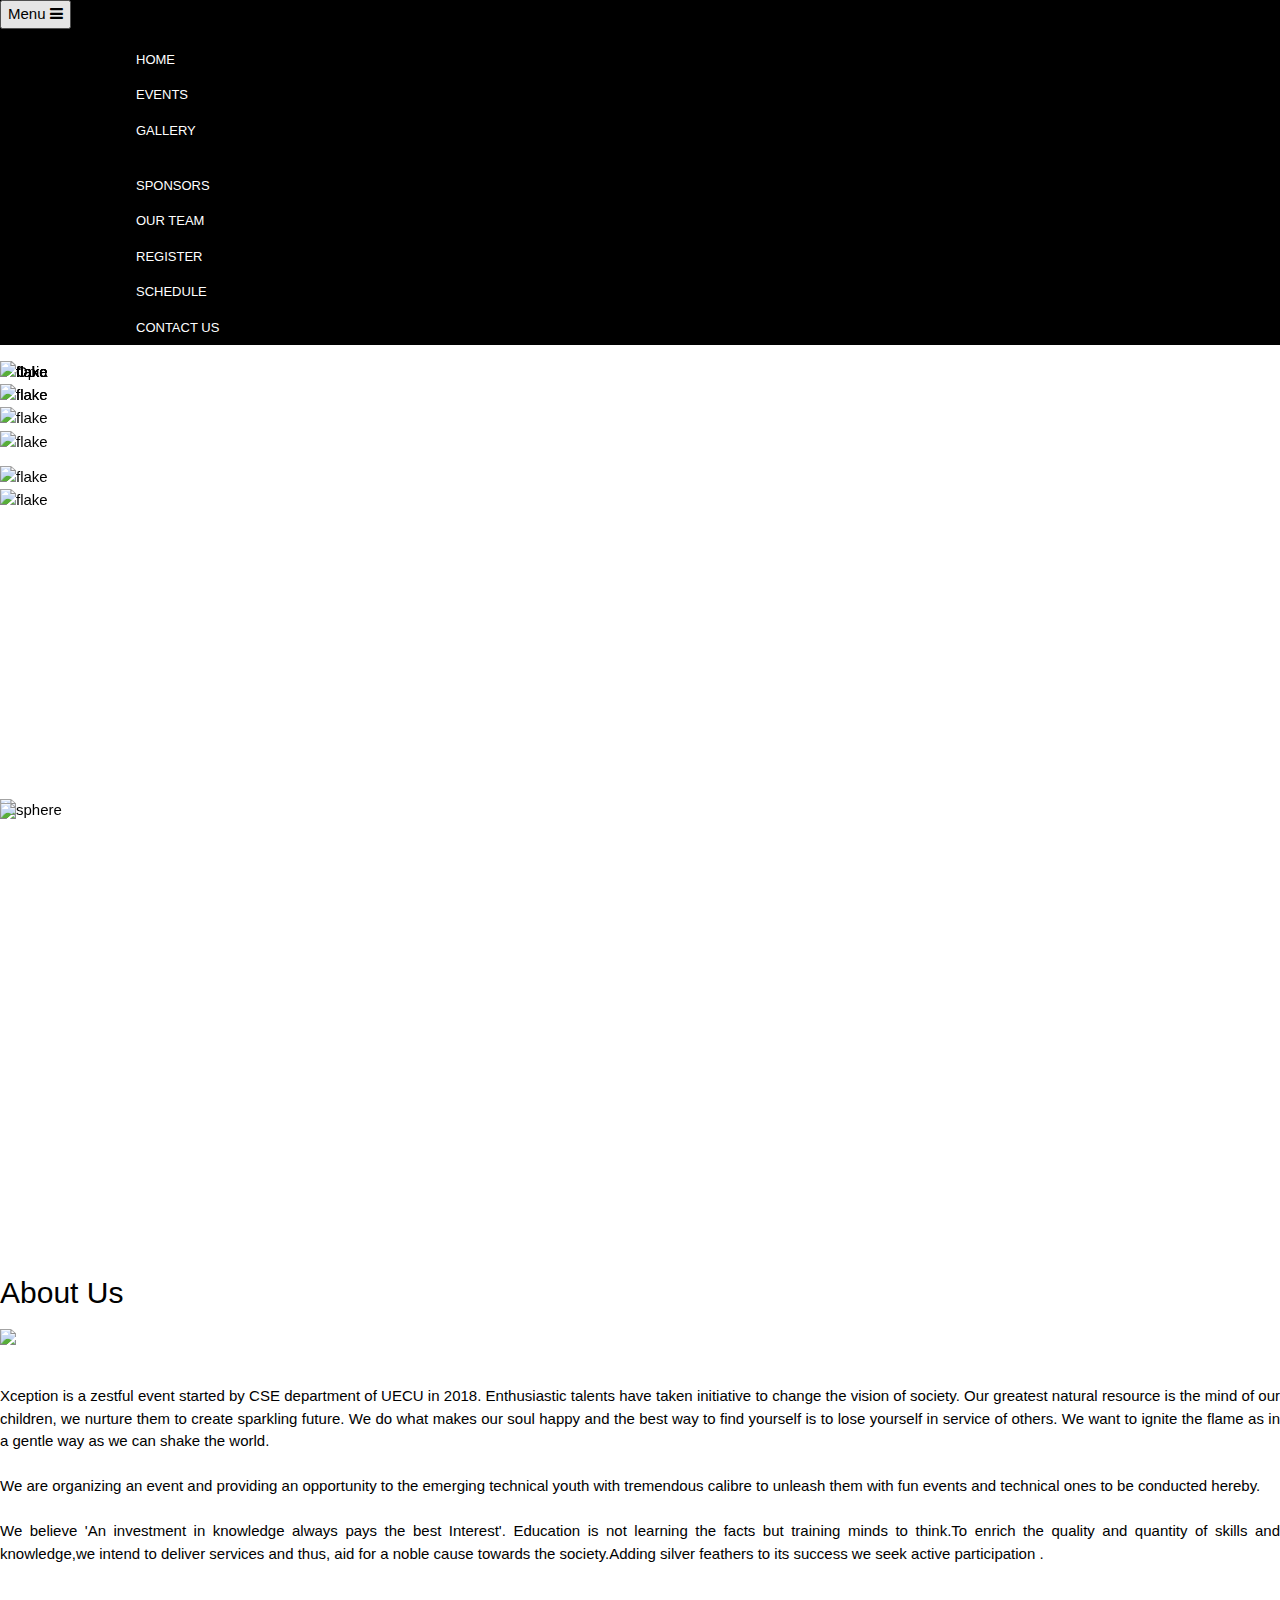
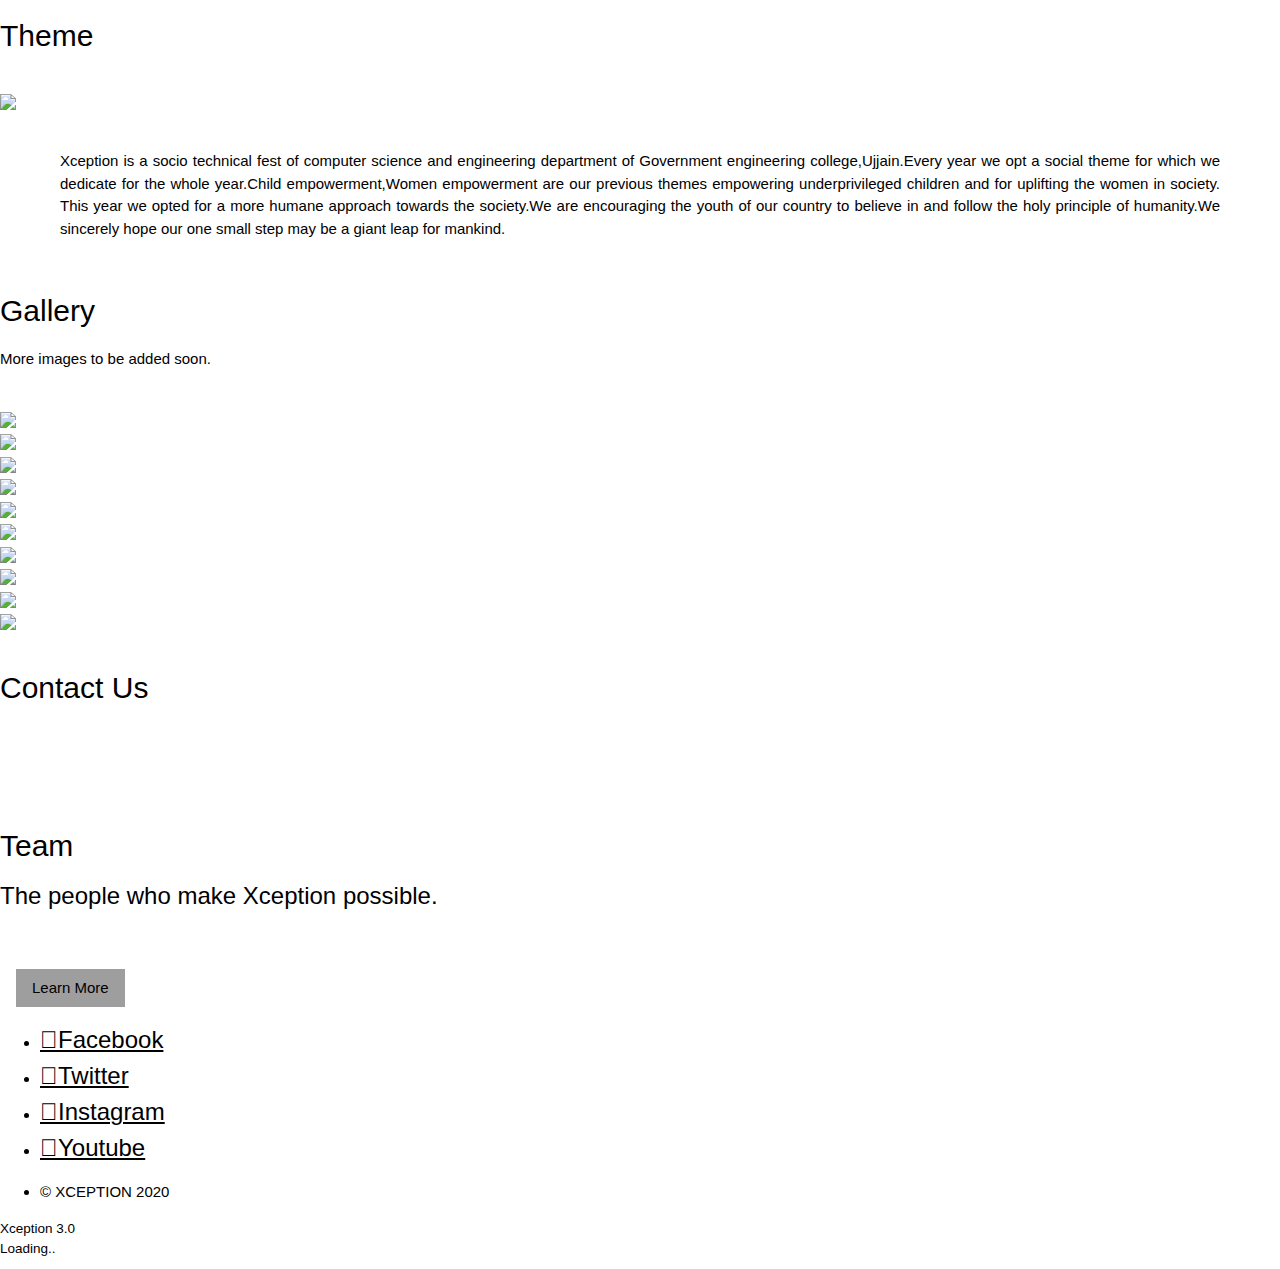
==== index.html @ e41eef3c "Add files via upload" ====
<!DOCTYPE html>

<head>
	<meta charset="utf-8">
	<meta name="author" content="XCEPTION" />
    <meta name="description" content="Xception:,the national level inter-collegiate fest for those who want ot express the talents of different."/>
    <meta name="keywords" content="xception,xcepion:,exception,"/>
    <meta name="application-name" content="Xception" />
	<title>XCEPTION</title>

	<!-- Behavioral Meta Data -->
	<meta name="viewport" content="width=device-width, initial-scale=1, maximum-scale=1, user-scalable=no">

	<!-- Core Meta Data -->
	<meta name="author" content="Technical Symposium">
	<meta name="description" content="Technical Symposium &amp; XCEPTION 3.0">
	<meta name="keywords" content="technical symposium,symposium,technical fest,html5,css3,jquery">

	<!-- Favicon -->
	<link rel="shortcut icon" href="favicon.png" type="image/png">


	<!-- Fonts -->
	<link href='assets/4.css' rel='stylesheet' type='text/css'>
	<link href='assets/5.css' rel='stylesheet' type='text/css'>
<link rel="stylesheet" href="css/bootstrap.min.css">
	<!-- Styles -->
	<link rel="stylesheet" type="text/css" href="css/loader.css"/>
	<link rel="stylesheet" type="text/css" href="css/framework.css"/>
	<link rel="stylesheet" type="text/css" href="css/style.css"/>
    <link rel="stylesheet" href="https://cdnjs.cloudflare.com/ajax/libs/font-awesome/4.7.0/css/font-awesome.min.css">
	<!-- Colors -->
	<link rel="stylesheet" type="text/css" href="css/colors/cyan.css" title="cyan" media="screen">
	<link rel="stylesheet" href="css/main.css" />
		<!-- <link rel="stylesheet" href="assets/css/lightbox.css" /> -->
		
		
	<!-- bootstrap -->
	<!-- jquery -->
<script src="assets/jquery.js"></script>

<!-- wow script -->
<script src="assets/wow/wow.min.js"></script>


<!-- boostrap 
<script src="assets/bootstrap/js/bootstrap.js" type="text/javascript" ></script>
-->
<!-- jquery mobile -->
<script src="assets/mobile/touchSwipe.min.js"></script>
<script src="assets/respond/respond.js"></script>

<!-- gallery -->
<script src="assets/gallery/jquery.blueimp-gallery.min.js"></script>

<!-- custom script -->
<script src="assets/script.js"></script>


<link rel="stylesheet" href="https://www.w3schools.com/w3css/4/w3.css">
<script src="https://ajax.googleapis.com/ajax/libs/jquery/3.2.1/jquery.min.js"></script>
  		<script src="https://maxcdn.bootstrapcdn.com/bootstrap/3.3.7/js/bootstrap.min.js"></script>



	<!-- Javascript -->
	<script src="js/modernizr.js"></script>
	<script src="js/jquery.js"></script>
	<script src="utility.js"></script>
	<script>
		/*function setup()
		{
			var xmlHttpRequest=new XMLHttpRequest();
			xmlHttpRequest.onreadystatechange=function(){
			if(xmlHttpRequest.readyState==4)
			{
			if(xmlHttpRequest.status==200)
				{
					var response=xmlHttpRequest.responseText;
					response=JSON.parse(response);
					if(response.success)
					{
						result=response.result;
						document.getElementById("editVersion").innerHTML=result.version;
						document.getElementById("editDate").innerHTML=result.date;
						document.getElementById("editAbout").innerHTML=result.about;
						document.getElementById("editTheme").innerHTML=result.theme;
					}
				}
			return;
			}
			if(xmlHttpRequest.status==404)
			{

			}
			};
			xmlHttpRequest.open('GET','getMainPage',true);
			xmlHttpRequest.send();



		}
		window.addEventListener('load',setup);
	*/</script>
	<script>
/*		function setup()
		{

			var xmlHttpRequest=new XMLHttpRequest();
			xmlHttpRequest.onreadystatechange=function(){
			if(xmlHttpRequest.readyState==4)
			{
			if(xmlHttpRequest.status==200)
				{
					var response=xmlHttpRequest.responseText;
					response=JSON.parse(response);
					if(response.success)
					{
						result=response.result;
						var gallery_images=document.getElementById("gallery_images");
						for(var index=0;index<result.length;index++)
						{
							var source=result[index];
							var imageDiv=document.createElement("div");
							imageDiv.classList.add("item");
							if(index==0) imageDiv.classList.add("active");
							var img=document.createElement("img");
							img.setAttribute("src",source);
							img.setAttribute("alt","Img");
							img.setAttribute('id',(index+1).toString());
							img.style.width='100%';
							img.style.height='100%'
							imageDiv.appendChild(img);
							gallery_images.appendChild(imageDiv);
						}
					}
				}
			return;
			}
			if(xmlHttpRequest.status==404)
			{

			}
			};
			xmlHttpRequest.open('GET','getGalleryImages',true);
			xmlHttpRequest.send();


		}
		window.addEventListener('load',setup);
	*/</script>
	<script>
		/*function setup()
		{

			var xmlHttpRequest=new XMLHttpRequest();
			xmlHttpRequest.onreadystatechange=function(){
			if(xmlHttpRequest.readyState==4)
			{
			if(xmlHttpRequest.status==200)
				{
					var response=xmlHttpRequest.responseText;
					response=JSON.parse(response);
					if(response.success)
					{
						result=response.result;
						for(var index=0;index<result.length;index++)
						{
							var socialMedia=result[index];
							if(socialMedia['name'].toUpperCase()=='FACEBOOK')
							{
		//						document.getElementById('editFb').style.display='block';
								document.getElementById('editFb').setAttribute('href',socialMedia['link']);
							}
							if(socialMedia['name'].toUpperCase()=='YOUTUBE')
							{
		//						document.getElementById('editYoutube').style.display='block';
								document.getElementById('editYoutube').setAttribute('href',socialMedia['link']);
							}
							if(socialMedia['name'].toUpperCase()=='INSTAGRAM')
							{
		//						document.getElementById('editInsta').style.display='block';
								document.getElementById('editInsta').setAttribute('href',socialMedia['link']);
							}
							if(socialMedia['name'].toUpperCase()=='TWITTER')
							{
		//						document.getElementById('editTwit').style.display='block';
								document.getElementById('editTwit').setAttribute('href',socialMedia['link']);
							}
						}
					}
				}
			return;
			}
			if(xmlHttpRequest.status==404)
			{

			}
			};
			xmlHttpRequest.open('GET','getSocialMedia',true);
			xmlHttpRequest.send();


		}
		window.addEventListener('load',setup);*/
	</script>
</head>
<body>


   <nav class="navbar navbar-custom navbar-fixed-top" id="NavBar" style="background-color:#000;" role="navigation">
			<div class="container nav-container">
	            <div class="navbar-header">
	                <button type="button" class="navbar-toggle menu-button" data-toggle="collapse" data-target=".navbar-main-collapse" style="height:50%">
	                    Menu <i class="fa fa-bars"></i>
	                </button>
	               
	              
	            </div>

	            <!-- Collect the nav links, forms, and other content for toggling -->
	            <div class="collapse navbar-collapse  navbar-main-collapse" id="top" style="padding-left:80px;  font-size:13px;">
	                <ul class="nav navbar-nav" id="nav-list">
	                    <!-- Hidden li included to remove active class from about link when scrolled up past about section -->
											<li>
	                        <a href="#page-top" class="w3-button w3-black nav-button">HOME</a>
	                    </li>
	                    <li>
	                        <a class="w3-button w3-black nav-button" href="events.html">EVENTS</a>
	                    </li>
	               
	                    <li>
	                        <a class="w3-button w3-black nav-button" href="#gallery">GALLERY</a>
	                    </li>
	                    <!-- <li>
	                        <a class="w3-button w3-black nav-button" href="#contact">Contact Us</a>
	                    </li> -->
	                    <li>
	                    	<li>
	                        <a class="w3-button w3-black nav-button" href="sponsors.html" id="sponsors">SPONSORS</a>
	                    </li>
											<li>
													<a class="w3-button w3-black nav-button" href="ourteam.html" id="webinar">OUR TEAM</a>
											</li>
											<li>
													<a class="w3-button w3-black nav-button" href="register.html" id="blog">REGISTER</a>
											</li>
											
											<li>
													<a class="w3-button w3-black nav-button" href="schedule.docx" id="schdule">SCHEDULE</a>
											</li>
											<li>
													<a class="w3-button w3-black nav-button" href="contactus.html" id="contact_us">CONTACT US</a>
											</li>
											
											
	                </ul>
	            </div>
	            <!-- /.navbar-collapse -->
	        </div>
		</nav>




	<section id="hero">
		<ul id="scene" class="scene"
			data-friction-x="0.1"
			data-friction-y="0.1"
			data-scalar-x="25"
			data-scalar-y="15"
			>
			<li class="layer" data-depth="0.00"></li>

			<!-- BG -->
			<li class="layer" data-depth="0.10" ><div class="background" data-0="transform: translate3d(0px, 0px, 0px);" data-top-bottom="transform: translate3d(0px, 300%, 0px);"></div></li>
			
			<li class="layer" data-depth="0.25"><div class="sphere" data-0="opacity: 1;" data-top-bottom="opacity: 0;"><img src="images/sphere.png" alt="sphere"></div></li>
			
			<!-- Hero -->
			<li class="layer" data-depth="0.20"><div class="title" data-0="opacity: 1;" data-top-bottom="opacity: 0;"><img class="has-retina" src="images/col2.png" alt="Opia">
             <p style="color: white;" id="editVersion"> 3.0
				</p><!-- Edit here  use id editVersion -->
			</div></li>
			
			<li class="layer" data-depth="0.30">
				<div class="hero-content" data-0="opacity: 1;" data-top-bottom="opacity: 0;">
					<img src="images/logoY.png">
					
				</div>
			</li>

			<!-- Flakes -->
			<li class="layer" data-depth="0.40" >
				<div id="date-date" class="depth-1 flake1" data-0="opacity: 1;" data-top-bottom="opacity: 0;"><p style="color: white;float: left;">Socio-Tech FEST
				</p>
<p id="editDate" style="color: white; ">22FEB-24FEB
				</p><!-- edit here use id editdate -->
			</div>
				<div class="depth-1 flake2" data-0="opacity: 1;" data-top-bottom="opacity: 0;"><img src="images/flakes/depth1/flakes2.png" alt="flake"></div>
				<div class="depth-1 flake3" data-0="opacity: 1;" data-top-bottom="opacity: 0;"><img src="images/flakes/depth1/flakes3.png" alt="flake"></div>
				
			</li>
			<li class="layer" data-depth="0.50">
				<div class="depth-2 flake1" data-0="opacity: 1;" data-top-bottom="opacity: 0;"><img src="images/flakes/depth2/flakes1.png" alt="flake"></div>
				<div class="depth-2 flake2" data-0="opacity: 1;" data-top-bottom="opacity: 0;"><img src="images/flakes/depth2/flakes2.png" alt="flake"></div>
			</li>
			<li class="layer" data-depth="0.60">
				<div class="depth-3 flake1" data-0="opacity: 1;" data-top-bottom="opacity: 0;"><img src="images/flakes/depth3/flake5.png" alt="flake"></div>
				<div class="depth-3 flake2" data-0="opacity: 1;" data-top-bottom="opacity: 0;"><img src="images/flakes/depth3/flakes2.png" alt="flake"></div>
				<div class="depth-3 flake3" data-0="opacity: 1;" data-top-bottom="opacity: 0;"><img src="images/flakes/depth3/flakes3.png" alt="flake"></div>
				<div class="depth-3 flake4" data-0="opacity: 1;" data-top-bottom="opacity: 0;"><img src="images/flakes/depth3/flakes4.png" alt="flake"></div>
			</li>
			<li class="layer" data-depth="0.80"><div class="depth-4" data-0="opacity: 1;" data-top-bottom="opacity: 0;"><img src="images/flakes/depth4/flakes.png" alt="flake"></div></li>
			<li class="layer" data-depth="1.00"><div class="depth-5" data-0="opacity: 1;" data-top-bottom="opacity: 0;"><img src="images/flakes/depth5/uec2.png" alt="flake"></div></li>
		</ul>
		
		<a id="action" href="#intro"></a>
		
	</section>
	
<section id="about" class="wrapper style1 special">
						<div class="inner">
							<header class="major">
							<div>
								<h2>About Us</h2>
							</div>
								<img src="images/about.png"
								id = "mv_image"> <br> <br>
								<p style = "text-align:justify" id="editAbout">Xception is a zestful event started by CSE department of UECU in 2018.
Enthusiastic talents have taken initiative to change the vision of society. Our greatest natural resource is the mind of our children, we nurture them to create sparkling future. We do what makes our soul happy and the best way to find yourself is to lose yourself in service of others. We want to ignite the flame as in a gentle way as we can shake the world.<br><br>We are organizing an event and providing an opportunity to the emerging technical youth with tremendous calibre to unleash them with fun events and technical ones to be conducted hereby.<br><br>We believe 'An investment in knowledge always pays the best Interest'. Education is not learning the facts but training minds to think.To enrich the quality and quantity of skills and knowledge,we intend to deliver services and thus, aid for a noble cause towards the society.Adding silver feathers to its success we seek active participation .</p>
								<br/><!-- Edit this use id editAbout-->
						</div>
					</section>

				
				<!-- four -->
					<section id="collaborations" class="wrapper style1 special">
						<div class="inner">
							<h2>Theme</h2> </br>
							</div>
								<img src="images/humanity1.jpg"
								id = "mv_image"> <br> <br>
								<p id="editTheme" style = "text-align:justify;margin-left: 60px;margin-right: 60px;">Xception is a socio technical fest of computer science and engineering department of Government engineering college,Ujjain.Every year we opt a social theme for which we dedicate for the whole year.Child empowerment,Women empowerment are our previous themes empowering underprivileged children and for uplifting the women in society. This year we opted for a more humane approach towards the society.We are encouraging the youth of our country to believe in and follow the holy principle of humanity.We sincerely hope our one small step may be a giant leap for mankind. </p>
								<br/> <!-- Edit this use id editTheme -->
						</div>
						</div>
					</section>

					<!-- Five -->
					<section id="gallery" class="wrapper style1 special">
						<div class="inner">
							<header class="major">
								<h2>Gallery</h2>
								<p>More images to be added soon.</p>
								<br/>
								<div id="myCarousel" class="carousel slide" data-ride="carousel">
									
									<div class="carousel-inner" id="gallery_images">
										<div class="item active">
											<img src='assets2/images/gallery/gallery1.JPG'/>
										</div>	
										<div class="item">
											<img src='assets2/images/gallery/gallery2.JPG'/>
										</div>	
										<div class="item">
											<img src='assets2/images/gallery/gallery3.JPG'/>
										</div>	
										<div class="item">
											<img src='assets2/images/gallery/gallery4.JPG'/>
										</div>	
										<div class="item">
											<img src='assets2/images/gallery/gallery5.JPG'/>
										</div>	
										<div class="item">
											<img src='assets2/images/gallery/gallery6.JPG'/>
										</div>	
										<div class="item">
											<img src='assets2/images/gallery/gallery7.JPG'/>
										</div>	
										<div class="item">
											<img src='assets2/images/gallery/gallery8.JPG'/>
										</div>	
										<div class="item">
											<img src='assets2/images/gallery/gallery9.JPG'/>
										</div>	
										<div class="item">
											<img src='assets2/images/gallery/gallery10.JPG'/>
										</div>	
									</div>
									<a class="left carousel-control" href="#myCarousel" data-slide="prev">
										<span class="glyphicon glyphicon-chevron-left" style="color:red"></span>
										<span class="sr-only">Previous</span>
									</a>
									<a class="right carousel-control" href="#myCarousel" data-slide="next">
										<span class="glyphicon glyphicon-chevron-right" style="color:red"></span>
										<span class="sr-only">Next</span>
									</a>
								</div>
							</header>
						</div>
					</section>

					<section id="contact" class="wrapper alt style2">
						<section class="spotlight">
							<div class="image"><img src="images/contact-bg.jpg" alt="" /></div><div class="content">
								<h2>Contact Us</h2>
								<p style="color:white;"><b >Email</b>: Xception@uecu.ac.in</p>
								<p style="color:white;"><b >Address</b>:
								UJJAIN ENGINERING COLLEGE<br/>
								Ujjain - Indore Rd, Vasant Vihar, Ujjain, Madhya Pradesh 456010<br/>
								</p>

							</div>
						</section>
					</section>

					<section id="team" class="wrapper style3 special" >
						<div class="inner">
							<header class="major">
								<h2>Team</h2>

							</header>

							 <h3> The people who make Xception possible.</h3>
							</br></br>
							  <div class="w3-container"><a href="ourteam.html" class="w3-button w3-grey">Learn More</a></div>
							</ul>
						</div>
					</section>


				<!-- Footer -->
					<footer id="footer"> <!-- Edit this use id edit fb,insta,twit -->
						<ul class="icons">
							<li><a id="editFb" href="https://www.facebook.com/xception.co.in/" class="icon fa-facebook" style="font-size:24px"><span class="label" >Facebook</span></a></li>

							<li><a id="editTwit" href="#" class="icon fa-twitter" style="font-size:24px"><span class="label">Twitter</span></a></li>

							<li><a id="editInsta" href="https://www.instagram.com/xception_uec/" class="icon fa-instagram" style="font-size:24px"><span class="label">Instagram</span></a></li>
							<li><a id="editYoutube" href="https://www.instagram.com/xception_uec/" class="icon fa-youtube" style="font-size:24px"><span class="label">Youtube</span></a></li>
						</ul>
						<ul class="copyright">
							<li>&copy; XCEPTION 2020</li>
						</ul>
					</footer>

			</div>
		<!-- Scripts -->
			<script src="assets/js/jquery.min.js"></script>
			<script src="assets/js/jquery.scrollex.min.js"></script>
			<script src="assets/js/jquery.scrolly.min.js"></script>
			<script src="assets/js/skel.min.js"></script>
			<script src="assets/js/util.js"></script>
			<!--[if lte IE 8]><script src="assets/js/ie/respond.min.js"></script><![endif]-->
			<script src="assets/js/main.js"></script>
			<script src="assets/js/lightbox.js"></script>
			<!--<script>
				$("#NavBar").load("NavBar.html");
			</script>-->
			<script>
			// Set the date we're counting down to
			var countDownDate = new Date("Sept 15, 2017 10:00:00").getTime();

			// Update the count down every 1 second
			var x = setInterval(function() {

			  // Get todays date and time
			  var now = new Date().getTime();

			  // Find the distance between now an the count down date
			  var distance = countDownDate - now;

			  // Time calculations for days, hours, minutes and seconds
			  var days = Math.floor(distance / (1000 * 60 * 60 * 24));
			  var hours = Math.floor((distance % (1000 * 60 * 60 * 24)) / (1000 * 60 * 60));
			  var minutes = Math.floor((distance % (1000 * 60 * 60)) / (1000 * 60));
			  var seconds = Math.floor((distance % (1000 * 60)) / 1000);

			  // Display the result in the element with id="countdown"
			 // document.getElementById("countdown").innerHTML = days + " d "+ ":" + hours + " h " + ":"
			  //+ minutes + " m " + ":" + seconds + " s ";

			  // If the count down is finished, write some text
			  if (distance < 0) {
			    clearInterval(x);
			    document.getElementById("countdown").innerHTML = "EXPIRED";
			  }
			}, 1000);
			</script>
<script>
//$.noConflict();
$(document).ready(function(){
	// Add smooth scrolling to all links in navbar + footer link
	$(".navbar a, footer a[href='#page-top']").on('click', function(event) {

    // Prevent default anchor click behavior
    //event.preventDefault();

    // Store hash
    var hash = this.hash;

    // Using jQuery's animate() method to add smooth page scroll
    // The optional number (900) specifies the number of milliseconds it takes to scroll to the specified area
    $('html, body').animate({
      scrollTop: $(hash).offset().top
    }, 900, function(){

      // Add hash (#) to URL when done scrolling (default click behavior)
      window.location.hash = hash;
    });
  });

  $(window).scroll(function() {
    $(".slideanim").each(function(){
      var pos = $(this).offset().top;

      var winTop = $(window).scrollTop();
        if (pos < winTop + 600) {
          $(this).addClass("slide");
        }
    });
  });
	for(var i=0;i<12;i++){
		var id="#"+i;
		var imagelink="images/PS/IMG_"+(i-1)+".JPG";
		$(id).attr("src", imagelink);
	}
  $(".navbar a").on("click",function(event){
	$(".collapse").slideToggle('fast');
  });
  $(".navbar-toggle").on("click",function(event){
	$(".collapse").slideToggle('fast');
  });
});

$("section").on("click",function(event){
  if($(".navbar-nav").is(":visible"))
    $(".collapse").slideToggle('fast');
  });
</script>


    <!-- Bootstrap Core JavaScript -->
    <script src="assets/js/bootstrap.min.js"></script>

    <!-- Plugin JavaScript -->
    <script src="https://cdnjs.cloudflare.com/ajax/libs/jquery-easing/1.3/jquery.easing.min.js"></script>
	
	   
	  	<!-- bootstrap -->
	<!-- jquery -->
<script src="assets/jquery.js"></script>

<!-- wow script -->
<script src="assets/wow/wow.min.js"></script>


<!-- boostrap -->
<script src="assets/bootstrap/js/bootstrap.js" type="text/javascript" ></script>

<!-- jquery mobile -->
<script src="assets/mobile/touchSwipe.min.js"></script>
<script src="assets/respond/respond.js"></script>

<!-- gallery -->
<script src="assets/gallery/jquery.blueimp-gallery.min.js"></script>

<!-- custom script -->
<script src="assets/script.js"></script>

<link rel="stylesheet" href="assets/bootstrap/css/scroll.css" />
	  
      
   <!-- Indicators -->
   
  	<!-- Indicators -->
  </div>



    </div>
  </div>
	


	

	<!-- Begin Pageloader -->
	<div id="pageloader">
		<!-- Content -->
		<div class="pageloader-content">
			<h4 style="font-size:90%">Xception 3.0<br>Loading..</h4>

			
			
		</div><!-- END Content -->
	</div><!-- END Pageloader -->

	<!-- Javascript -->
	<script src="js/loader.js"></script>
	<script src="js/parallax.js"></script>
	<script src="js/plugins.js"></script>
	<script src="js/main.js"></script>

</body>
</html>
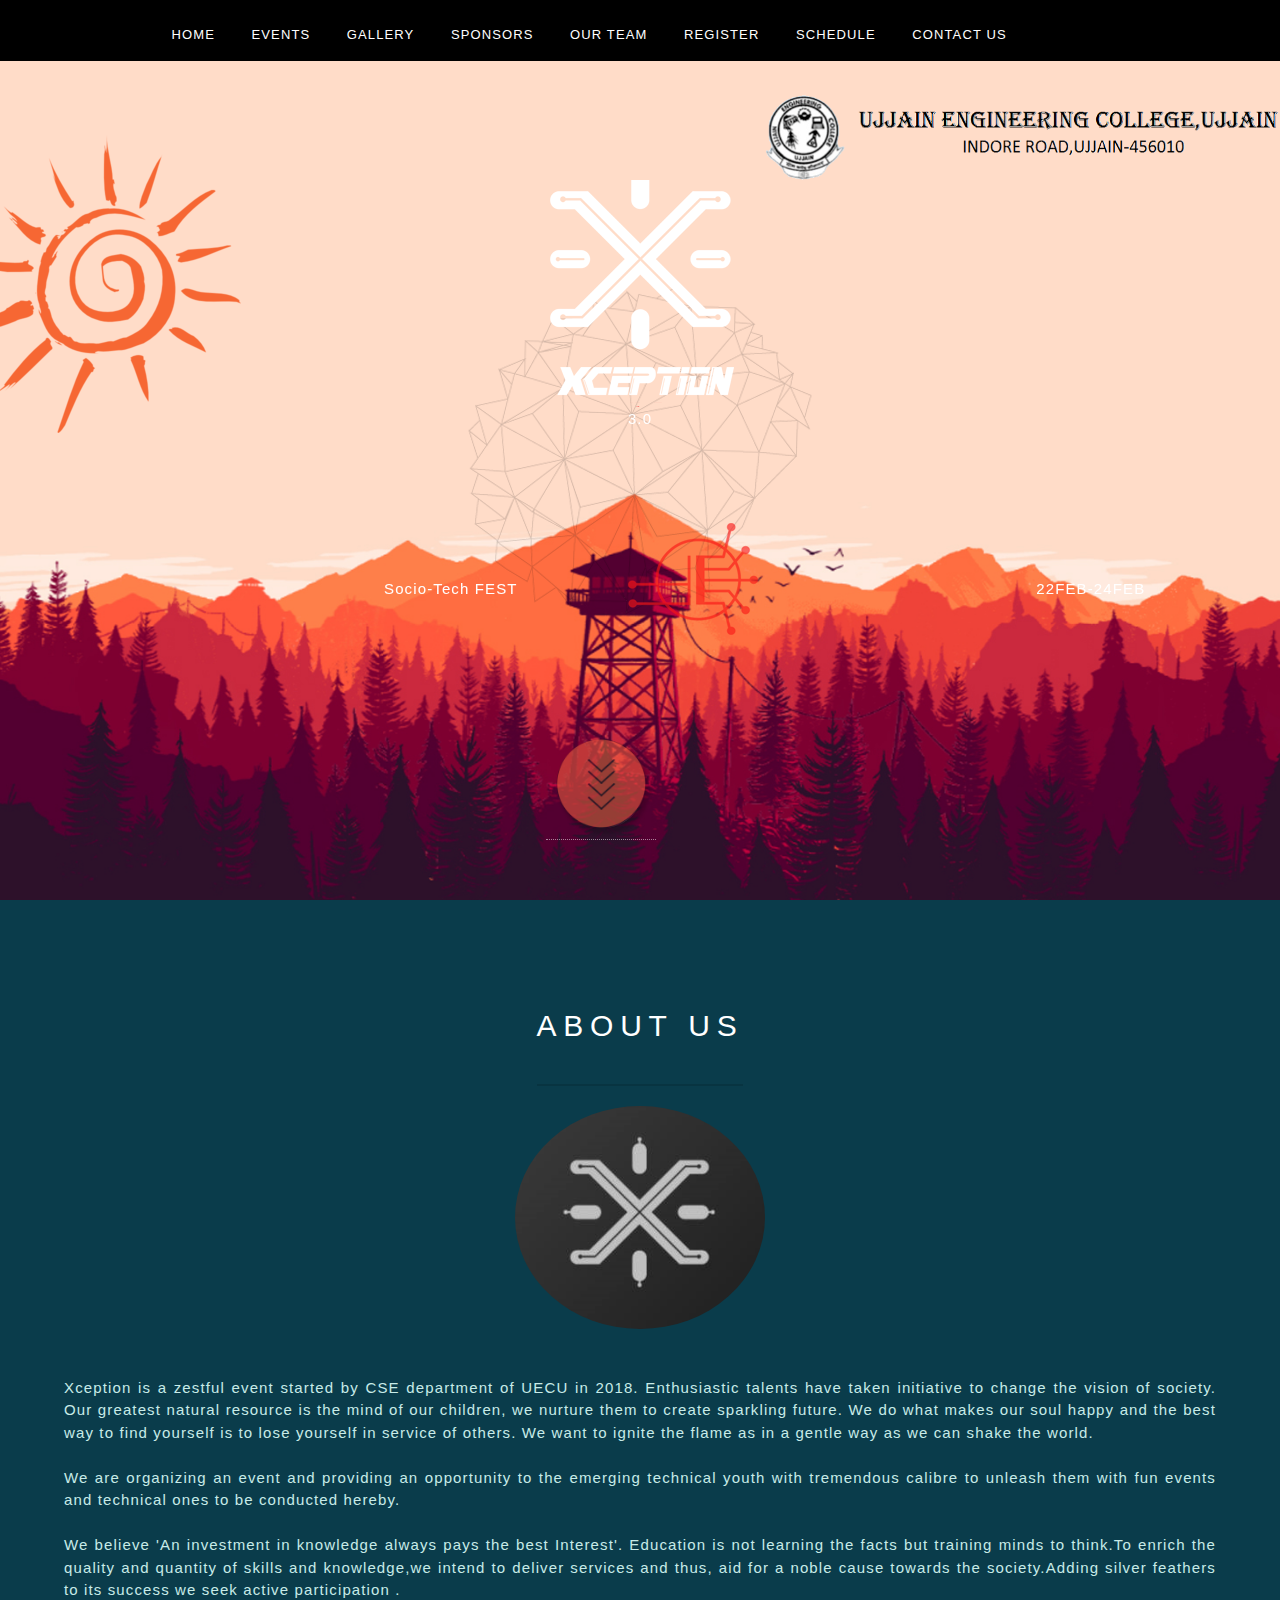
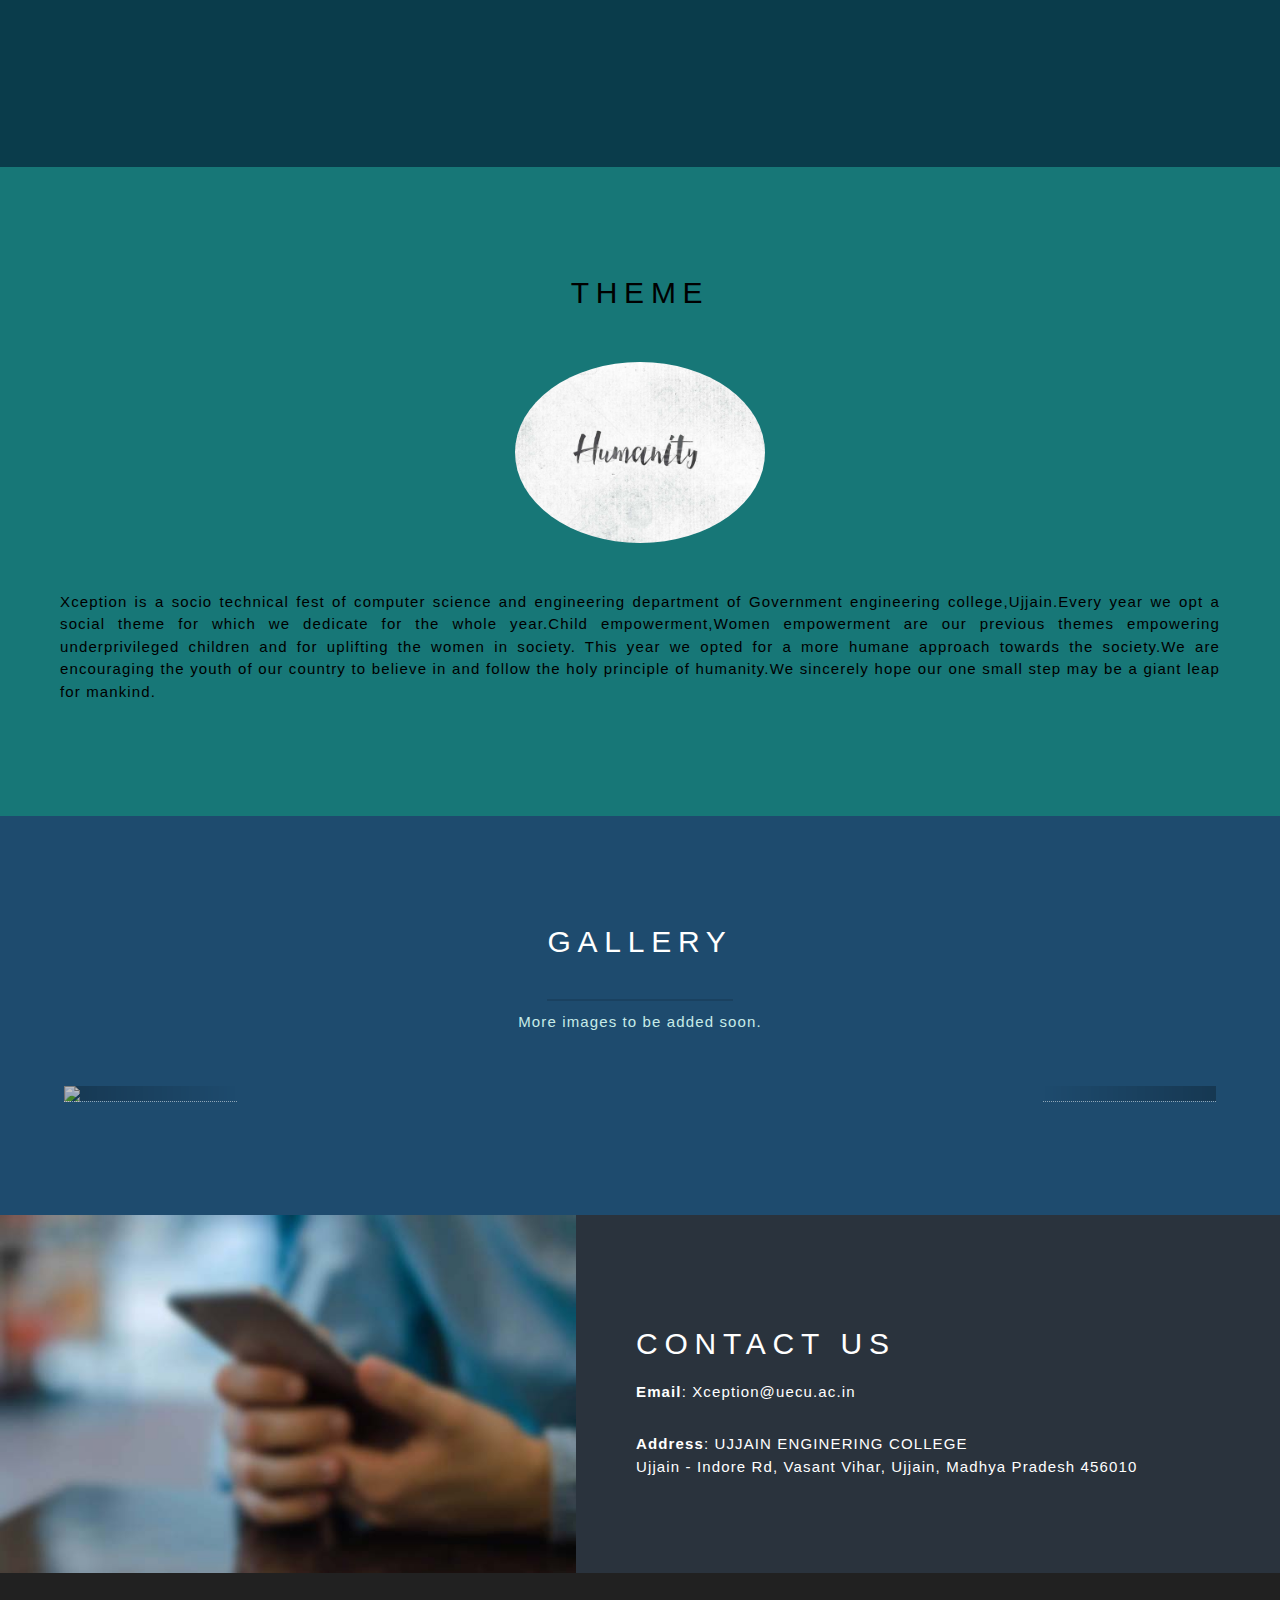
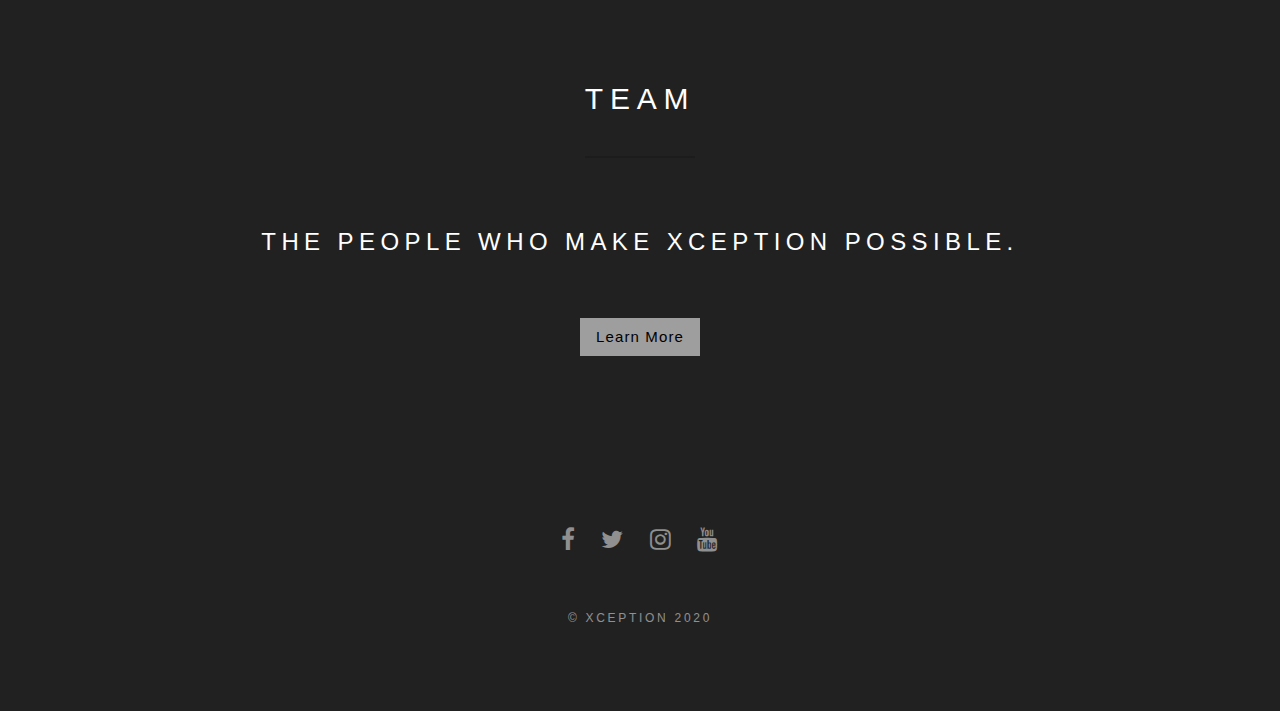
==== commit 2a78de8c: "Add files via upload" ====
--- a/index.html
+++ b/index.html
@@ -295,7 +295,7 @@
 			<li class="layer" data-depth="0.40" >
 				<div id="date-date" class="depth-1 flake1" data-0="opacity: 1;" data-top-bottom="opacity: 0;"><p style="color: white;float: left;">Socio-Tech FEST
 				</p>
-<p id="editDate" style="color: white; ">22FEB-24FEB
+<p style="color: white; ">22FEB-24FEB
 				</p><!-- edit here use id editdate -->
 			</div>
 				<div class="depth-1 flake2" data-0="opacity: 1;" data-top-bottom="opacity: 0;"><img src="images/flakes/depth1/flakes2.png" alt="flake"></div>
--- a/assets/4.css
+++ b/assets/4.css
@@ -0,0 +1,8 @@
+/* latin */
+@font-face {
+  font-family: 'Montserrat';
+  font-style: normal;
+  font-weight: 400;
+  src: local('Montserrat-Regular'), url(https://fonts.gstatic.com/s/montserrat/v9/zhcz-_WihjSQC0oHJ9TCYPk_vArhqVIZ0nv9q090hN8.woff2) format('woff2');
+  unicode-range: U+0000-00FF, U+0131, U+0152-0153, U+02C6, U+02DA, U+02DC, U+2000-206F, U+2074, U+20AC, U+2212, U+2215;
+}
--- a/assets/5.css
+++ b/assets/5.css
@@ -0,0 +1,32 @@
+/* greek-ext */
+@font-face {
+  font-family: 'Cardo';
+  font-style: normal;
+  font-weight: 400;
+  src: local('Cardo'), local('Cardo-Regular'), url(https://fonts.gstatic.com/s/cardo/v8/IG4DpJdcfaM4xln_vfh5jQ.woff2) format('woff2');
+  unicode-range: U+1F00-1FFF;
+}
+/* greek */
+@font-face {
+  font-family: 'Cardo';
+  font-style: normal;
+  font-weight: 400;
+  src: local('Cardo'), local('Cardo-Regular'), url(https://fonts.gstatic.com/s/cardo/v8/nlGT-2rsvmEdRn3zJayfCg.woff2) format('woff2');
+  unicode-range: U+0370-03FF;
+}
+/* latin-ext */
+@font-face {
+  font-family: 'Cardo';
+  font-style: normal;
+  font-weight: 400;
+  src: local('Cardo'), local('Cardo-Regular'), url(https://fonts.gstatic.com/s/cardo/v8/20cHEn_N7ful33K3E0HU-A.woff2) format('woff2');
+  unicode-range: U+0100-024F, U+1E00-1EFF, U+20A0-20AB, U+20AD-20CF, U+2C60-2C7F, U+A720-A7FF;
+}
+/* latin */
+@font-face {
+  font-family: 'Cardo';
+  font-style: normal;
+  font-weight: 400;
+  src: local('Cardo'), local('Cardo-Regular'), url(https://fonts.gstatic.com/s/cardo/v8/XRgRvJ9BvurZhQZpuWMwgw.woff2) format('woff2');
+  unicode-range: U+0000-00FF, U+0131, U+0152-0153, U+02C6, U+02DA, U+02DC, U+2000-206F, U+2074, U+20AC, U+2212, U+2215;
+}
--- a/css/loader.css
+++ b/css/loader.css
@@ -0,0 +1,108 @@
+/* =Loader
+-------------------------------------------------------------- */
+@keyframes loader-anim {
+    0% {
+        left: -102px
+    }
+
+    100% {
+        left: 102px
+    }
+}
+
+@keyframes blink-text {
+    0% {
+        opacity: 1
+    }
+
+    20% {
+        opacity: 0.5
+    }
+
+    40% {
+        opacity: 0.2
+    }
+
+    60% {
+        opacity: 0.7
+    }
+
+    80% {
+        opacity: 0.1
+    }
+
+    90% {
+        opacity: 0.4
+    }
+}
+#pageloader {
+    background-color:black;
+
+    position:absolute;
+    z-index:99999999999999;
+    width:100%;
+    height:100%;
+    left:0;
+    right:0;
+    top:0;
+    bottom:0;
+}
+
+.pageloader-fade {
+    opacity:0 !important;
+    
+    -webkit-transition: all .75s ease;
+    -moz-transition: all .75s ease;
+    -o-transition: all .75s ease;
+    -ms-transition: all .75s ease;
+    transition: all .75s ease;
+}
+
+.pageloader-hide {
+    display:none;
+}
+
+.pageloader-content {
+    text-align: center;
+    overflow: hidden;
+    position: absolute;
+    top: 50%;
+    margin-top: -12px;
+    left: 50%;
+    margin-left: -65px;
+    width: 150px;
+    height: 100px;
+}
+
+.pageloader-content-hide {
+    opacity:0 !important;
+    
+    -webkit-transition: all .25s ease;
+    -moz-transition: all .25s ease;
+    -o-transition: all .25s ease;
+    -ms-transition: all .25s ease;
+    transition: all .25s ease;
+}
+
+.pageloader-content h4 {
+    color: white;
+    -webkit-animation: blink-text 1s infinite;
+       -moz-animation: blink-text 1s infinite;
+        -ms-animation: blink-text 1s infinite;
+         -o-animation: blink-text 1s infinite;
+            animation: blink-text 1s infinite;
+}
+
+.progress {
+    display: block;
+    position: absolute;
+    bottom: 1px;
+    overflow: hidden;
+    width: 100px;
+    height: 1px;
+    left: -102px;
+    background-color: #00d9ec;
+    -webkit-animation: loader-anim 1s 0s infinite cubic-bezier(0.785, 0.135, 0.15, 0.86);
+    -moz-animation: loader-anim 1s 0s infinite cubic-bezier(0.785, 0.135, 0.15, 0.86);
+    animation: loader-anim 1s 0s infinite cubic-bezier(0.785, 0.135, 0.15, 0.86)
+}--- a/css/framework.css
+++ b/css/framework.css
@@ -0,0 +1,10 @@
+/*! normalize.css v3.0.3 | MIT License | github.com/necolas/normalize.css */img,legend{border:0}legend,td,th{padding:0}html{font-family:sans-serif;-ms-text-size-adjust:100%;-webkit-text-size-adjust:100%}body{margin:0}article,aside,details,figcaption,figure,footer,header,main,menu,nav,section,summary{display:block}audio,canvas,progress,video{display:inline-block;vertical-align:baseline}audio:not([controls]){display:none;height:0}[hidden],template{display:none}a{background-color:transparent}a:active,a:hover{outline:0}abbr[title]{border-bottom:1px dotted}b,optgroup,strong{font-weight:700}dfn{font-style:italic}h1{font-size:2em;margin:.67em 0}mark{background:#ff0;color:#000}small{font-size:80%}sub,sup{font-size:75%;line-height:0;position:relative;vertical-align:baseline}sup{top:-.5em}sub{bottom:-.25em}svg:not(:root){overflow:hidden}figure{margin:1em 40px}hr{box-sizing:content-box;height:0}pre,textarea{overflow:auto}code,kbd,pre,samp{font-family:monospace,monospace;font-size:1em}button,input,optgroup,select,textarea{color:inherit;font:inherit;margin:0}button{overflow:visible}button,select{text-transform:none}button,html input[type=button],input[type=reset],input[type=submit]{-webkit-appearance:button;cursor:pointer}button[disabled],html input[disabled]{cursor:default}button::-moz-focus-inner,input::-moz-focus-inner{border:0;padding:0}input{line-height:normal}input[type=checkbox],input[type=radio]{box-sizing:border-box;padding:0}input[type=number]::-webkit-inner-spin-button,input[type=number]::-webkit-outer-spin-button{height:auto}input[type=search]{-webkit-appearance:textfield;box-sizing:content-box}input[type=search]::-webkit-search-cancel-button,input[type=search]::-webkit-search-decoration{-webkit-appearance:none}fieldset{border:1px solid silver;margin:0 2px;padding:.35em .625em .75em}table{border-collapse:collapse;border-spacing:0}a{text-decoration: none; outline: 0;}html{-webkit-tap-highlight-color: rgba(0, 0, 0, 0);}img{max-width: 100%; height: auto;}
+
+/*! bootstrap */html{font-family:sans-serif;-ms-text-size-adjust:100%;-webkit-text-size-adjust:100%}body{margin:0}article,aside,details,figcaption,figure,footer,header,hgroup,main,nav,section,summary{display:block}ol,ul{list-style:none;margin:0;padding:0;}audio,canvas,progress,video{display:inline-block;vertical-align:baseline}audio:not([controls]){display:none;height:0}[hidden],template{display:none}a{background:0 0}a:active,a:hover{outline:0}abbr[title]{border-bottom:1px dotted}b,strong{font-weight:700}dfn{font-style:italic}h1{font-size:2em;margin:.67em 0}mark{background:#ff0;color:#000}small{font-size:80%}sub,sup{font-size:75%;line-height:0;position:relative;vertical-align:baseline}sup{top:-.5em}sub{bottom:-.25em}img{border:0}svg:not(:root){overflow:hidden}hr{-moz-box-sizing:content-box;box-sizing:content-box;height:0}pre{overflow:auto}code,kbd,pre,samp{font-family:monospace,monospace;font-size:1em}button,input,optgroup,select,textarea{color:inherit;font:inherit;margin:0}button{overflow:visible}button,select{text-transform:none}button,html input[type=button],input[type=reset],input[type=submit]{-webkit-appearance:button;cursor:pointer}button[disabled],html input[disabled]{cursor:default}button::-moz-focus-inner,input::-moz-focus-inner{border:0;padding:0}input[type=checkbox],input[type=radio]{box-sizing:border-box;padding:0}input[type=number]::-webkit-inner-spin-button,input[type=number]::-webkit-outer-spin-button{height:auto}input[type=search]{-webkit-appearance:textfield;-moz-box-sizing:content-box;-webkit-box-sizing:content-box;box-sizing:content-box}input[type=search]::-webkit-search-cancel-button,input[type=search]::-webkit-search-decoration{-webkit-appearance:none}fieldset{border:1px solid silver;margin:0 2px;padding:.35em .625em .75em}legend{border:0;padding:0}textarea{overflow:auto}optgroup{font-weight:700}table{border-collapse:collapse;border-spacing:0}td,th{padding:0}*,:after,:before{-webkit-box-sizing:border-box;-moz-box-sizing:border-box;box-sizing:border-box}html{-webkit-tap-highlight-color:transparent}button,input,select,textarea{font-family:inherit;font-size:inherit;line-height:inherit}figure{margin:0}img{vertical-align:middle}.container,.container-fluid{margin-right:auto;margin-left:auto;padding-left:15px;padding-right:15px}@media (min-width:768px){.container{width:750px}}@media (min-width:992px){.container{width:970px}}@media (min-width:1200px){.container{width:1170px}}.row{margin-left:-15px;margin-right:-15px}.col-lg-1,.col-lg-10,.col-lg-11,.col-lg-12,.col-lg-2,.col-lg-3,.col-lg-4,.col-lg-5,.col-lg-6,.col-lg-7,.col-lg-8,.col-lg-9,.col-md-1,.col-md-10,.col-md-11,.col-md-12,.col-md-2,.col-md-3,.col-md-4,.col-md-5,.col-md-6,.col-md-7,.col-md-8,.col-md-9,.col-sm-1,.col-sm-10,.col-sm-11,.col-sm-12,.col-sm-2,.col-sm-3,.col-sm-4,.col-sm-5,.col-sm-6,.col-sm-7,.col-sm-8,.col-sm-9,.col-xs-1,.col-xs-10,.col-xs-11,.col-xs-12,.col-xs-2,.col-xs-3,.col-xs-4,.col-xs-5,.col-xs-6,.col-xs-7,.col-xs-8,.col-xs-9{position:relative;min-height:1px;padding-left:15px;padding-right:15px}.col-xs-1,.col-xs-10,.col-xs-11,.col-xs-12,.col-xs-2,.col-xs-3,.col-xs-4,.col-xs-5,.col-xs-6,.col-xs-7,.col-xs-8,.col-xs-9{float:left}.col-xs-12{width:100%}.col-xs-11{width:91.66666667%}.col-xs-10{width:83.33333333%}.col-xs-9{width:75%}.col-xs-8{width:66.66666667%}.col-xs-7{width:58.33333333%}.col-xs-6{width:50%}.col-xs-5{width:41.66666667%}.col-xs-4{width:33.33333333%}.col-xs-3{width:25%}.col-xs-2{width:16.66666667%}.col-xs-1{width:8.33333333%}.col-xs-pull-12{right:100%}.col-xs-pull-11{right:91.66666667%}.col-xs-pull-10{right:83.33333333%}.col-xs-pull-9{right:75%}.col-xs-pull-8{right:66.66666667%}.col-xs-pull-7{right:58.33333333%}.col-xs-pull-6{right:50%}.col-xs-pull-5{right:41.66666667%}.col-xs-pull-4{right:33.33333333%}.col-xs-pull-3{right:25%}.col-xs-pull-2{right:16.66666667%}.col-xs-pull-1{right:8.33333333%}.col-xs-pull-0{right:auto}.col-xs-push-12{left:100%}.col-xs-push-11{left:91.66666667%}.col-xs-push-10{left:83.33333333%}.col-xs-push-9{left:75%}.col-xs-push-8{left:66.66666667%}.col-xs-push-7{left:58.33333333%}.col-xs-push-6{left:50%}.col-xs-push-5{left:41.66666667%}.col-xs-push-4{left:33.33333333%}.col-xs-push-3{left:25%}.col-xs-push-2{left:16.66666667%}.col-xs-push-1{left:8.33333333%}.col-xs-push-0{left:auto}.col-xs-offset-12{margin-left:100%}.col-xs-offset-11{margin-left:91.66666667%}.col-xs-offset-10{margin-left:83.33333333%}.col-xs-offset-9{margin-left:75%}.col-xs-offset-8{margin-left:66.66666667%}.col-xs-offset-7{margin-left:58.33333333%}.col-xs-offset-6{margin-left:50%}.col-xs-offset-5{margin-left:41.66666667%}.col-xs-offset-4{margin-left:33.33333333%}.col-xs-offset-3{margin-left:25%}.col-xs-offset-2{margin-left:16.66666667%}.col-xs-offset-1{margin-left:8.33333333%}.col-xs-offset-0{margin-left:0}@media (min-width:768px){.col-sm-1,.col-sm-10,.col-sm-11,.col-sm-12,.col-sm-2,.col-sm-3,.col-sm-4,.col-sm-5,.col-sm-6,.col-sm-7,.col-sm-8,.col-sm-9{float:left}.col-sm-12{width:100%}.col-sm-11{width:91.66666667%}.col-sm-10{width:83.33333333%}.col-sm-9{width:75%}.col-sm-8{width:66.66666667%}.col-sm-7{width:58.33333333%}.col-sm-6{width:50%}.col-sm-5{width:41.66666667%}.col-sm-4{width:33.33333333%}.col-sm-3{width:25%}.col-sm-2{width:16.66666667%}.col-sm-1{width:8.33333333%}.col-sm-pull-12{right:100%}.col-sm-pull-11{right:91.66666667%}.col-sm-pull-10{right:83.33333333%}.col-sm-pull-9{right:75%}.col-sm-pull-8{right:66.66666667%}.col-sm-pull-7{right:58.33333333%}.col-sm-pull-6{right:50%}.col-sm-pull-5{right:41.66666667%}.col-sm-pull-4{right:33.33333333%}.col-sm-pull-3{right:25%}.col-sm-pull-2{right:16.66666667%}.col-sm-pull-1{right:8.33333333%}.col-sm-pull-0{right:auto}.col-sm-push-12{left:100%}.col-sm-push-11{left:91.66666667%}.col-sm-push-10{left:83.33333333%}.col-sm-push-9{left:75%}.col-sm-push-8{left:66.66666667%}.col-sm-push-7{left:58.33333333%}.col-sm-push-6{left:50%}.col-sm-push-5{left:41.66666667%}.col-sm-push-4{left:33.33333333%}.col-sm-push-3{left:25%}.col-sm-push-2{left:16.66666667%}.col-sm-push-1{left:8.33333333%}.col-sm-push-0{left:auto}.col-sm-offset-12{margin-left:100%}.col-sm-offset-11{margin-left:91.66666667%}.col-sm-offset-10{margin-left:83.33333333%}.col-sm-offset-9{margin-left:75%}.col-sm-offset-8{margin-left:66.66666667%}.col-sm-offset-7{margin-left:58.33333333%}.col-sm-offset-6{margin-left:50%}.col-sm-offset-5{margin-left:41.66666667%}.col-sm-offset-4{margin-left:33.33333333%}.col-sm-offset-3{margin-left:25%}.col-sm-offset-2{margin-left:16.66666667%}.col-sm-offset-1{margin-left:8.33333333%}.col-sm-offset-0{margin-left:0}}@media (min-width:992px){.col-md-1,.col-md-10,.col-md-11,.col-md-12,.col-md-2,.col-md-3,.col-md-4,.col-md-5,.col-md-6,.col-md-7,.col-md-8,.col-md-9{float:left}.col-md-12{width:100%}.col-md-11{width:91.66666667%}.col-md-10{width:83.33333333%}.col-md-9{width:75%}.col-md-8{width:66.66666667%}.col-md-7{width:58.33333333%}.col-md-6{width:50%}.col-md-5{width:41.66666667%}.col-md-4{width:33.33333333%}.col-md-3{width:25%}.col-md-2{width:16.66666667%}.col-md-1{width:8.33333333%}.col-md-pull-12{right:100%}.col-md-pull-11{right:91.66666667%}.col-md-pull-10{right:83.33333333%}.col-md-pull-9{right:75%}.col-md-pull-8{right:66.66666667%}.col-md-pull-7{right:58.33333333%}.col-md-pull-6{right:50%}.col-md-pull-5{right:41.66666667%}.col-md-pull-4{right:33.33333333%}.col-md-pull-3{right:25%}.col-md-pull-2{right:16.66666667%}.col-md-pull-1{right:8.33333333%}.col-md-pull-0{right:auto}.col-md-push-12{left:100%}.col-md-push-11{left:91.66666667%}.col-md-push-10{left:83.33333333%}.col-md-push-9{left:75%}.col-md-push-8{left:66.66666667%}.col-md-push-7{left:58.33333333%}.col-md-push-6{left:50%}.col-md-push-5{left:41.66666667%}.col-md-push-4{left:33.33333333%}.col-md-push-3{left:25%}.col-md-push-2{left:16.66666667%}.col-md-push-1{left:8.33333333%}.col-md-push-0{left:auto}.col-md-offset-12{margin-left:100%}.col-md-offset-11{margin-left:91.66666667%}.col-md-offset-10{margin-left:83.33333333%}.col-md-offset-9{margin-left:75%}.col-md-offset-8{margin-left:66.66666667%}.col-md-offset-7{margin-left:58.33333333%}.col-md-offset-6{margin-left:50%}.col-md-offset-5{margin-left:41.66666667%}.col-md-offset-4{margin-left:33.33333333%}.col-md-offset-3{margin-left:25%}.col-md-offset-2{margin-left:16.66666667%}.col-md-offset-1{margin-left:8.33333333%}.col-md-offset-0{margin-left:0}}@media (min-width:1200px){.col-lg-1,.col-lg-10,.col-lg-11,.col-lg-12,.col-lg-2,.col-lg-3,.col-lg-4,.col-lg-5,.col-lg-6,.col-lg-7,.col-lg-8,.col-lg-9{float:left}.col-lg-12{width:100%}.col-lg-11{width:91.66666667%}.col-lg-10{width:83.33333333%}.col-lg-9{width:75%}.col-lg-8{width:66.66666667%}.col-lg-7{width:58.33333333%}.col-lg-6{width:50%}.col-lg-5{width:41.66666667%}.col-lg-4{width:33.33333333%}.col-lg-3{width:25%}.col-lg-2{width:16.66666667%}.col-lg-1{width:8.33333333%}.col-lg-pull-12{right:100%}.col-lg-pull-11{right:91.66666667%}.col-lg-pull-10{right:83.33333333%}.col-lg-pull-9{right:75%}.col-lg-pull-8{right:66.66666667%}.col-lg-pull-7{right:58.33333333%}.col-lg-pull-6{right:50%}.col-lg-pull-5{right:41.66666667%}.col-lg-pull-4{right:33.33333333%}.col-lg-pull-3{right:25%}.col-lg-pull-2{right:16.66666667%}.col-lg-pull-1{right:8.33333333%}.col-lg-pull-0{right:auto}.col-lg-push-12{left:100%}.col-lg-push-11{left:91.66666667%}.col-lg-push-10{left:83.33333333%}.col-lg-push-9{left:75%}.col-lg-push-8{left:66.66666667%}.col-lg-push-7{left:58.33333333%}.col-lg-push-6{left:50%}.col-lg-push-5{left:41.66666667%}.col-lg-push-4{left:33.33333333%}.col-lg-push-3{left:25%}.col-lg-push-2{left:16.66666667%}.col-lg-push-1{left:8.33333333%}.col-lg-push-0{left:auto}.col-lg-offset-12{margin-left:100%}.col-lg-offset-11{margin-left:91.66666667%}.col-lg-offset-10{margin-left:83.33333333%}.col-lg-offset-9{margin-left:75%}.col-lg-offset-8{margin-left:66.66666667%}.col-lg-offset-7{margin-left:58.33333333%}.col-lg-offset-6{margin-left:50%}.col-lg-offset-5{margin-left:41.66666667%}.col-lg-offset-4{margin-left:33.33333333%}.col-lg-offset-3{margin-left:25%}.col-lg-offset-2{margin-left:16.66666667%}.col-lg-offset-1{margin-left:8.33333333%}.col-lg-offset-0{margin-left:0}}.clearfix:after,.clearfix:before,.container-fluid:after,.container-fluid:before,.container:after,.container:before,.row:after,.row:before{content:" ";display:table}.clearfix:after,.container-fluid:after,.container:after,.row:after{clear:both}.center-block{display:block;margin-left:auto;margin-right:auto}.pull-right{float:right!important}.pull-left{float:left!important}.hide{display:none!important}.show{display:block!important}.invisible{visibility:hidden}.text-hide{font:0/0 a;color:transparent;text-shadow:none;background-color:transparent;border:0}.hidden{display:none!important;visibility:hidden!important}.affix{position:fixed;-webkit-transform:translate3d(0,0,0);transform:translate3d(0,0,0)}@-ms-viewport{width:device-width}.visible-lg,.visible-lg-block,.visible-lg-inline,.visible-lg-inline-block,.visible-md,.visible-md-block,.visible-md-inline,.visible-md-inline-block,.visible-print,.visible-print-block,.visible-print-inline,.visible-print-inline-block,.visible-sm,.visible-sm-block,.visible-sm-inline,.visible-sm-inline-block,.visible-xs,.visible-xs-block,.visible-xs-inline,.visible-xs-inline-block{display:none!important}@media (max-width:767px){.visible-xs{display:block!important}table.visible-xs{display:table}tr.visible-xs{display:table-row!important}td.visible-xs,th.visible-xs{display:table-cell!important}}@media (max-width:767px){.visible-xs-block{display:block!important}}@media (max-width:767px){.visible-xs-inline{display:inline!important}}@media (max-width:767px){.visible-xs-inline-block{display:inline-block!important}}@media (min-width:768px) and (max-width:991px){.visible-sm{display:block!important}table.visible-sm{display:table}tr.visible-sm{display:table-row!important}td.visible-sm,th.visible-sm{display:table-cell!important}}@media (min-width:768px) and (max-width:991px){.visible-sm-block{display:block!important}}@media (min-width:768px) and (max-width:991px){.visible-sm-inline{display:inline!important}}@media (min-width:768px) and (max-width:991px){.visible-sm-inline-block{display:inline-block!important}}@media (min-width:992px) and (max-width:1199px){.visible-md{display:block!important}table.visible-md{display:table}tr.visible-md{display:table-row!important}td.visible-md,th.visible-md{display:table-cell!important}}@media (min-width:992px) and (max-width:1199px){.visible-md-block{display:block!important}}@media (min-width:992px) and (max-width:1199px){.visible-md-inline{display:inline!important}}@media (min-width:992px) and (max-width:1199px){.visible-md-inline-block{display:inline-block!important}}@media (min-width:1200px){.visible-lg{display:block!important}table.visible-lg{display:table}tr.visible-lg{display:table-row!important}td.visible-lg,th.visible-lg{display:table-cell!important}}@media (min-width:1200px){.visible-lg-block{display:block!important}}@media (min-width:1200px){.visible-lg-inline{display:inline!important}}@media (min-width:1200px){.visible-lg-inline-block{display:inline-block!important}}@media (max-width:767px){.hidden-xs{display:none!important}}@media (min-width:768px) and (max-width:991px){.hidden-sm{display:none!important}}@media (min-width:992px) and (max-width:1199px){.hidden-md{display:none!important}}@media (min-width:1200px){.hidden-lg{display:none!important}}@media print{.visible-print{display:block!important}table.visible-print{display:table}tr.visible-print{display:table-row!important}td.visible-print,th.visible-print{display:table-cell!important}}@media print{.visible-print-block{display:block!important}}@media print{.visible-print-inline{display:inline!important}}@media print{.visible-print-inline-block{display:inline-block!important}}@media print{.hidden-print{display:none!important}}
+
+/* Icons */
+@font-face{font-family:"linea-basic-10";src:url(../icon-fonts/linea-basic-10.eot);src:url(../icon-fonts/linea-basic-10.eot?#iefix) format("embedded-opentype"),url(../icon-fonts/linea-basic-10.woff) format("woff"),url(../icon-fonts/linea-basic-10.ttf) format("truetype"),url(../icon-fonts/linea-basic-10.svg#linea-basic-10) format("svg");font-weight:400;font-style:normal}[data-icon]:before{font-family:"linea-basic-10"!important;content:attr(data-icon);font-style:normal!important;font-weight:400!important;font-variant:normal!important;text-transform:none!important;speak:none;line-height:1;-webkit-font-smoothing:antialiased;-moz-osx-font-smoothing:grayscale}[class^="icon-"]:before,[class*=" icon-"]:before{font-family:"linea-basic-10"!important;font-style:normal!important;font-weight:400!important;font-variant:normal!important;text-transform:none!important;speak:none;line-height:1;-webkit-font-smoothing:antialiased;-moz-osx-font-smoothing:grayscale}.icon-basic-accelerator:before{content:"a"}.icon-basic-alarm:before{content:"b"}.icon-basic-anchor:before{content:"c"}.icon-basic-anticlockwise:before{content:"d"}.icon-basic-archive:before{content:"e"}.icon-basic-archive-full:before{content:"f"}.icon-basic-ban:before{content:"g"}.icon-basic-battery-charge:before{content:"h"}.icon-basic-battery-empty:before{content:"i"}.icon-basic-battery-full:before{content:"j"}.icon-basic-battery-half:before{content:"k"}.icon-basic-bolt:before{content:"l"}.icon-basic-book:before{content:"m"}.icon-basic-book-pen:before{content:"n"}.icon-basic-book-pencil:before{content:"o"}.icon-basic-bookmark:before{content:"p"}.icon-basic-calculator:before{content:"q"}.icon-basic-calendar:before{content:"r"}.icon-basic-cards-diamonds:before{content:"s"}.icon-basic-cards-hearts:before{content:"t"}.icon-basic-case:before{content:"u"}.icon-basic-chronometer:before{content:"v"}.icon-basic-clessidre:before{content:"w"}.icon-basic-clock:before{content:"x"}.icon-basic-clockwise:before{content:"y"}.icon-basic-cloud:before{content:"z"}.icon-basic-clubs:before{content:"A"}.icon-basic-compass:before{content:"B"}.icon-basic-cup:before{content:"C"}.icon-basic-diamonds:before{content:"D"}.icon-basic-display:before{content:"E"}.icon-basic-download:before{content:"F"}.icon-basic-exclamation:before{content:"G"}.icon-basic-eye:before{content:"H"}.icon-basic-eye-closed:before{content:"I"}.icon-basic-female:before{content:"J"}.icon-basic-flag1:before{content:"K"}.icon-basic-flag2:before{content:"L"}.icon-basic-floppydisk:before{content:"M"}.icon-basic-folder:before{content:"N"}.icon-basic-folder-multiple:before{content:"O"}.icon-basic-gear:before{content:"P"}.icon-basic-geolocalize-01:before{content:"Q"}.icon-basic-geolocalize-05:before{content:"R"}.icon-basic-globe:before{content:"S"}.icon-basic-gunsight:before{content:"T"}.icon-basic-hammer:before{content:"U"}.icon-basic-headset:before{content:"V"}.icon-basic-heart:before{content:"W"}.icon-basic-heart-broken:before{content:"X"}.icon-basic-helm:before{content:"Y"}.icon-basic-home:before{content:"Z"}.icon-basic-info:before{content:"0"}.icon-basic-ipod:before{content:"1"}.icon-basic-joypad:before{content:"2"}.icon-basic-key:before{content:"3"}.icon-basic-keyboard:before{content:"4"}.icon-basic-laptop:before{content:"5"}.icon-basic-life-buoy:before{content:"6"}.icon-basic-lightbulb:before{content:"7"}.icon-basic-link:before{content:"8"}.icon-basic-lock:before{content:"9"}.icon-basic-lock-open:before{content:"!"}.icon-basic-magic-mouse:before{content:"\""}.icon-basic-magnifier:before{content:"#"}.icon-basic-magnifier-minus:before{content:"$"}.icon-basic-magnifier-plus:before{content:"%"}.icon-basic-mail:before{content:"&"}.icon-basic-mail-multiple:before{content:"'"}.icon-basic-mail-open:before{content:"("}.icon-basic-mail-open-text:before{content:")"}.icon-basic-male:before{content:"*"}.icon-basic-map:before{content:"+"}.icon-basic-message:before{content:","}.icon-basic-message-multiple:before{content:"-"}.icon-basic-message-txt:before{content:"."}.icon-basic-mixer2:before{content:"/"}.icon-basic-mouse:before{content:":"}.icon-basic-notebook:before{content:";"}.icon-basic-notebook-pen:before{content:"<"}.icon-basic-notebook-pencil:before{content:"="}.icon-basic-paperplane:before{content:">"}.icon-basic-pencil-ruler:before{content:"?"}.icon-basic-pencil-ruler-pen:before{content:"@"}.icon-basic-photo:before{content:"["}.icon-basic-picture:before{content:"]"}.icon-basic-picture-multiple:before{content:"^"}.icon-basic-pin1:before{content:"_"}.icon-basic-pin2:before{content:"`"}.icon-basic-postcard:before{content:"{"}.icon-basic-postcard-multiple:before{content:"|"}.icon-basic-printer:before{content:"}"}.icon-basic-question:before{content:"~"}.icon-basic-rss:before{content:"\\"}.icon-basic-server:before{content:"\e000"}.icon-basic-server2:before{content:"\e001"}.icon-basic-server-cloud:before{content:"\e002"}.icon-basic-server-download:before{content:"\e003"}.icon-basic-server-upload:before{content:"\e004"}.icon-basic-settings:before{content:"\e005"}.icon-basic-share:before{content:"\e006"}.icon-basic-sheet:before{content:"\e007"}.icon-basic-sheet-multiple:before{content:"\e008"}.icon-basic-sheet-pen:before{content:"\e009"}.icon-basic-sheet-pencil:before{content:"\e00a"}.icon-basic-sheet-txt:before{content:"\e00b"}.icon-basic-signs:before{content:"\e00c"}.icon-basic-smartphone:before{content:"\e00d"}.icon-basic-spades:before{content:"\e00e"}.icon-basic-spread:before{content:"\e00f"}.icon-basic-spread-bookmark:before{content:"\e010"}.icon-basic-spread-text:before{content:"\e011"}.icon-basic-spread-text-bookmark:before{content:"\e012"}.icon-basic-star:before{content:"\e013"}.icon-basic-tablet:before{content:"\e014"}.icon-basic-target:before{content:"\e015"}.icon-basic-todo:before{content:"\e016"}.icon-basic-todo-pen:before{content:"\e017"}.icon-basic-todo-pencil:before{content:"\e018"}.icon-basic-todo-txt:before{content:"\e019"}.icon-basic-todolist-pen:before{content:"\e01a"}.icon-basic-todolist-pencil:before{content:"\e01b"}.icon-basic-trashcan:before{content:"\e01c"}.icon-basic-trashcan-full:before{content:"\e01d"}.icon-basic-trashcan-refresh:before{content:"\e01e"}.icon-basic-trashcan-remove:before{content:"\e01f"}.icon-basic-upload:before{content:"\e020"}.icon-basic-usb:before{content:"\e021"}.icon-basic-video:before{content:"\e022"}.icon-basic-watch:before{content:"\e023"}.icon-basic-webpage:before{content:"\e024"}.icon-basic-webpage-img-txt:before{content:"\e025"}.icon-basic-webpage-multiple:before{content:"\e026"}.icon-basic-webpage-txt:before{content:"\e027"}.icon-basic-world:before{content:"\e028"}
+
+
+/* Magnific Popup CSS */
+.mfp-bg,.mfp-wrap{position:fixed;left:0;top:0}.mfp-bg,.mfp-container,.mfp-wrap{height:100%;width:100%}.mfp-container:before,.mfp-figure:after{content:''}.mfp-fade.mfp-bg{opacity:0;-webkit-transition:all .3s ease-out;-moz-transition:all .3s ease-out;transition:all .3s ease-out}.mfp-fade.mfp-bg.mfp-ready{opacity:.8}.mfp-fade.mfp-bg.mfp-removing{opacity:0}.mfp-bg{z-index:1042;overflow:hidden;background:#0b0b0b;opacity:.8;filter:alpha(opacity=80)}.mfp-wrap{z-index:1043;outline:0!important;-webkit-backface-visibility:hidden}.mfp-container{text-align:center;position:absolute;left:0;top:0;padding:0 8px;-webkit-box-sizing:border-box;-moz-box-sizing:border-box;box-sizing:border-box}.mfp-container:before{display:inline-block;height:100%;vertical-align:middle}.mfp-align-top .mfp-container:before{display:none}.mfp-content{position:relative;display:inline-block;vertical-align:middle;margin:0 auto;text-align:left;z-index:1045}.mfp-close,.mfp-preloader{text-align:center;position:absolute}.mfp-ajax-holder .mfp-content,.mfp-inline-holder .mfp-content{width:100%;cursor:auto}.mfp-ajax-cur{cursor:progress}.mfp-zoom-out-cur,.mfp-zoom-out-cur .mfp-image-holder .mfp-close{cursor:-moz-zoom-out;cursor:-webkit-zoom-out;cursor:zoom-out}.mfp-zoom{cursor:pointer;cursor:-webkit-zoom-in;cursor:-moz-zoom-in;cursor:zoom-in}.mfp-auto-cursor .mfp-content{cursor:auto}.mfp-arrow,.mfp-close,.mfp-counter,.mfp-preloader{-webkit-user-select:none;-moz-user-select:none;user-select:none}.mfp-loading.mfp-figure{display:none}.mfp-hide{display:none!important}.mfp-preloader{color:#CCC;top:50%;width:auto;margin-top:-.8em;left:8px;right:8px;z-index:1044}.mfp-preloader a{color:#CCC}.mfp-close,.mfp-preloader a:hover{color:#FFF}.mfp-s-error .mfp-content,.mfp-s-ready .mfp-preloader{display:none}button.mfp-arrow,button.mfp-close{overflow:visible;cursor:pointer;background:0 0;border:0;-webkit-appearance:none;display:block;outline:0;padding:0;z-index:1046;-webkit-box-shadow:none;box-shadow:none}button::-moz-focus-inner{padding:0;border:0}.mfp-close{width:44px;height:44px;line-height:44px;right:0;top:0;text-decoration:none;opacity:.65;filter:alpha(opacity=65);padding:0 0 18px 10px;font-style:normal;font-size:28px;font-family:Arial,Baskerville,monospace}.mfp-close:focus,.mfp-close:hover{opacity:1;filter:alpha(opacity=100)}.mfp-close:active{top:1px}.mfp-close-btn-in .mfp-close{color:#333}.mfp-iframe-holder .mfp-close,.mfp-image-holder .mfp-close{color:#FFF;right:-6px;text-align:right;padding-right:6px;width:100%}.mfp-counter{position:absolute;top:0;right:0;color:#CCC;font-size:12px;line-height:18px;white-space:nowrap}.mfp-figure,img.mfp-img{line-height:0}.mfp-arrow{position:absolute;opacity:.65;filter:alpha(opacity=65);margin:-55px 0 0;top:50%;padding:0;width:90px;height:110px;-webkit-tap-highlight-color:transparent}.mfp-arrow:active{margin-top:-54px}.mfp-arrow:focus,.mfp-arrow:hover{opacity:1;filter:alpha(opacity=100)}.mfp-arrow .mfp-a,.mfp-arrow .mfp-b,.mfp-arrow:after,.mfp-arrow:before{content:'';display:block;width:0;height:0;position:absolute;left:0;top:0;margin-top:35px;margin-left:35px;border:inset transparent}.mfp-arrow .mfp-a,.mfp-arrow:after{border-top-width:13px;border-bottom-width:13px;top:8px}.mfp-arrow .mfp-b,.mfp-arrow:before{border-top-width:21px;border-bottom-width:21px;opacity:.7}.mfp-arrow-left{left:0}.mfp-arrow-left .mfp-a,.mfp-arrow-left:after{border-right:17px solid #FFF;margin-left:31px}.mfp-arrow-left .mfp-b,.mfp-arrow-left:before{margin-left:25px;border-right:27px solid #3F3F3F}.mfp-arrow-right{right:0}.mfp-arrow-right .mfp-a,.mfp-arrow-right:after{border-left:17px solid #FFF;margin-left:39px}.mfp-arrow-right .mfp-b,.mfp-arrow-right:before{border-left:27px solid #3F3F3F}.mfp-iframe-holder{padding-top:40px;padding-bottom:40px}.mfp-iframe-holder .mfp-content{line-height:0;width:100%;max-width:900px}.mfp-image-holder .mfp-content,img.mfp-img{max-width:100%}.mfp-iframe-holder .mfp-close{top:-40px}.mfp-iframe-scaler{width:100%;height:0;overflow:hidden;padding-top:56.25%}.mfp-iframe-scaler iframe{position:absolute;display:block;top:0;left:0;width:100%;height:100%;box-shadow:0 0 8px rgba(0,0,0,.6);background:#000}.mfp-figure:after,img.mfp-img{width:auto;height:auto;display:block}img.mfp-img{-webkit-box-sizing:border-box;-moz-box-sizing:border-box;box-sizing:border-box;padding:40px 0;margin:0 auto}.mfp-figure:after{position:absolute;left:0;top:40px;bottom:40px;right:0;z-index:-1;box-shadow:0 0 8px rgba(0,0,0,.6);background:#444}.mfp-figure small{color:#BDBDBD;display:block;font-size:12px;line-height:14px}.mfp-figure figure{margin:0}.mfp-bottom-bar{margin-top:-36px;position:absolute;top:100%;left:0;width:100%;cursor:auto}.mfp-title{text-align:left;line-height:18px;color:#F3F3F3;word-wrap:break-word;padding-right:36px}.mfp-gallery .mfp-image-holder .mfp-figure{cursor:pointer}@media screen and (max-width:800px) and (orientation:landscape),screen and (max-height:300px){.mfp-img-mobile .mfp-image-holder{padding-left:0;padding-right:0}.mfp-img-mobile img.mfp-img{padding:0}.mfp-img-mobile .mfp-figure:after{top:0;bottom:0}.mfp-img-mobile .mfp-figure small{display:inline;margin-left:5px}.mfp-img-mobile .mfp-bottom-bar{background:rgba(0,0,0,.6);bottom:0;margin:0;top:auto;padding:3px 5px;position:fixed;-webkit-box-sizing:border-box;-moz-box-sizing:border-box;box-sizing:border-box}.mfp-img-mobile .mfp-bottom-bar:empty{padding:0}.mfp-img-mobile .mfp-counter{right:5px;top:3px}.mfp-img-mobile .mfp-close{top:0;right:0;width:35px;height:35px;line-height:35px;background:rgba(0,0,0,.6);position:fixed;text-align:center;padding:0}}@media all and (max-width:900px){.mfp-arrow{-webkit-transform:scale(.75);transform:scale(.75)}.mfp-arrow-left{-webkit-transform-origin:0;transform-origin:0}.mfp-arrow-right{-webkit-transform-origin:100%;transform-origin:100%}.mfp-container{padding-left:6px;padding-right:6px}}.mfp-ie7 .mfp-img{padding:0}.mfp-ie7 .mfp-bottom-bar{width:600px;left:50%;margin-left:-300px;margin-top:5px;padding-bottom:5px}.mfp-ie7 .mfp-container{padding:0}.mfp-ie7 .mfp-content{padding-top:44px}.mfp-ie7 .mfp-close{top:0;right:0;padding-top:0}--- a/css/style.css
+++ b/css/style.css
@@ -0,0 +1,1335 @@
+/*
+Opia
+Version: 1.2
+Author: Aether-Themes
+Author URI: http://www.AetherThemes.com
+*/
+
+
+/* =Table of Contents
+--------------------------------------------------------------
+	=Common Styles
+	=Typography
+	=Content Styles
+	=Hero
+	=Portfolio
+	=Contact
+	=Subscribe
+	-Footer
+	=Flakes
+	=Responsive Styles
+ 	=Animations
+ 	=404
+
+ 	=Since 1.01
+*/
+
+
+/* =Common Styles
+-------------------------------------------------------------- */
+body {
+	background: #f6f6f6;
+	color: #777777;
+	font: normal 16px "Cardo", georgia, serif;
+	font-weight: 400;
+	-webkit-font-smoothing: antialiased;
+	-webkit-text-size-adjust: 100%;
+}
+
+section { overflow: hidden; }
+::-moz-selection { background: #272727; color: #fff; }
+	 ::selection { background: #272727; color: #fff; }
+
+
+/* =Typography
+-------------------------------------------------------------- */
+h1, h2, h3, h4, h5, h6, p { margin: 0; }
+
+h1 {
+	color: #272727;
+	font-family: "Montserrat", arial, sans-serif;
+	font-weight: 400;
+	text-transform: uppercase;
+	letter-spacing: 0.2em;
+	line-height: 1em;
+}
+
+h2 {
+	font-size: 24px;
+	color: #272727;
+	font-family: "Cardo", georgia, serif;
+	font-weight: 400;
+	text-transform: none;
+	line-height: 1.7em;
+}
+
+h3, h4 {
+	color: #272727;
+	font-family: "Montserrat", arial, sans-serif;
+	font-weight: 400;
+	text-transform: uppercase;
+	letter-spacing: 0.2em;
+	line-height: 1em;
+}
+
+h3 {
+	font-size: 12px;	
+}
+
+h4 {
+	color: #777777;
+	font-size: 9px;
+}
+
+p {
+	font-size: 16px;
+	line-height: 1.7em;
+}
+
+
+/* Landscape Phone */
+@media all and (min-width: 400px) {}
+
+/* Tablet Portrait */
+@media all and (min-width: 700px) {
+	h1 { font-size: 72px; }
+	h2 { font-size: 30px; }
+	p { font-size: 18px; }
+}
+
+/* Web */
+@media all and (min-width: 900px) {}
+
+/* Web HD */
+@media all and (min-width: 1200px) {
+	h2 { font-size: 36px; }
+}
+
+
+
+/* =Content Styles
+-------------------------------------------------------------- */
+.relative { position: relative; }
+.center-mobile { text-align: center; }
+.center { text-align: center; }
+
+h2 { padding: 20px 0 0;}
+h3 { padding: 15px 0 10px; }
+h4 { padding-bottom: 15px; }
+p { margin: 10px 0; }
+
+.padded {
+	padding-top: 30px;
+	padding-bottom: 30px;
+}
+
+.padded-top { padding-top: 30px; }
+.padded-bottom { padding-bottom: 30px; }
+
+.block { margin-bottom: 20px; }
+
+.full {
+	display: block;
+	position: relative;
+	width: 100%;
+	background-position: center;
+	background-size: cover;
+}
+
+.line {
+	display: block;
+	margin: 0 auto;
+	width: 35px;
+	height: 1px;
+	margin-top: 10px;
+}
+
+.line.no-accent {
+	margin-top: 15px;
+	margin-bottom: 15px;
+	background: #e0e0e0;
+}
+
+.separator {
+	position: absolute;
+	display: none;
+	width: 1px;
+	height: 100%;
+	background: #e0e0e0;
+	top: 0;
+	left: 50%;
+}
+
+.icon {
+	font-size: 64px;
+	line-height: 64px;
+}
+
+/* Landscape Phone */
+@media all and (min-width: 400px) {}
+
+/* Tablet Portrait */
+@media all and (min-width: 767px) {
+	.center-mobile { text-align: left; }
+	.separator { display: block; }
+	.list { padding-top: 30px; margin-bottom: 45px;}
+	.line.no-accent { margin-top: 20px; }
+}
+
+/* Web */
+@media all and (min-width: 900px) {}
+
+/* Web HD */
+@media all and (min-width: 1200px) {
+	h3 { padding: 25px 0 10px; }
+	h4 { padding-bottom: 25px; }
+	p { margin: 20px 0; }
+
+	.padded {
+		padding-top: 40px;
+		padding-bottom: 40px;
+	}
+
+	.padded-top { padding-top: 40px; }
+	.padded-bottom { padding-bottom: 40px; }
+
+	.block { margin-bottom: 30px; }
+	.list { padding-top: 30px; margin-bottom: 65px;}
+
+	.line.no-accent { margin-top: 30px; }
+}
+
+
+/* =Hero
+-------------------------------------------------------------- */
+#hero {
+	background: #f2f2f2;
+	text-align: center;		
+	overflow: hidden;
+	display: block;
+	width: 100%;
+}
+
+.scene,
+.layer {
+	display: block;
+	height: 100%;
+	width: 100%;
+	padding: 0;
+	margin: 0;
+}
+
+.scene {
+	position: relative;
+	overflow: hidden;
+}
+
+.layer { position: absolute; }
+
+.layer div {
+	-webkit-transform: translate3d(0,0,0);
+	   -moz-transform: translate3d(0,0,0);
+			transform: translate3d(0,0,0);
+	-webkit-transform-style: preserve-3d;
+	   -moz-transform-style: preserve-3d;
+		 	transform-style: preserve-3d;
+	-webkit-backface-visibility: hidden;
+	   -moz-backface-visibility: hidden;
+		 	backface-visibility: hidden;
+}
+
+/* Call to Action */
+#action {
+	width: 110px;
+	margin-left: -30px;
+	height: 110px;
+	background: url(../images/arrow@2x.png) no-repeat center bottom;
+	background-size: 110px 110px;
+	display: block;
+	position: absolute;
+	bottom: 50px;
+	left: 45%;
+	opacity: .5;
+
+	-webkit-transition: all 0.3s ease-in-out;
+	   -moz-transition: all 0.3s ease-in-out;
+	   	-ms-transition: all 0.3s ease-in-out;
+	   	 -o-transition: all 0.3s ease-in-out;
+			transition: all 0.3s ease-in-out;
+	
+	/* Animation */
+	-webkit-animation-name: bounce;
+ 	      	animation-name: bounce;
+  -webkit-transform-origin: center bottom;
+  		  transform-origin: center bottom;
+
+	-webkit-animation: bounce 1.5s infinite; 
+	   -moz-animation: bounce 1.5s infinite; 
+		-ms-animation: bounce 1.5s infinite;
+		 -o-animation: bounce 1.5s infinite;
+			animation: bounce 1.5s infinite;
+
+}
+
+
+
+#action:hover { opacity: 1; }
+
+
+/* Background */
+.background {
+	background: url(../images/background.jpg) no-repeat 50% 100%;
+	bottom: -20px;
+	background-size: cover;
+	position: absolute;
+	width: 110%;
+	left: -5%;
+	top: -5%;
+}
+
+
+
+.sphere img{
+	-webkit-transform: scale(0.7);
+	   -moz-transform: scale(0.7);
+		-ms-transform: scale(0.7,0.7);
+			transform: scale(0.7);
+}
+
+/* Content */
+.title {
+	display: block;
+	position: absolute;
+	width: 100%;
+	top: 10%;
+}
+
+.title .line { margin-top: 20px; }
+
+.hero-content {
+	display: block;
+	margin: 0 auto;
+	max-width: 90%;
+}
+
+/* Landscape Phone */
+@media all and (min-width: 400px) {
+	.sphere img{
+		-webkit-transform: scale(0.6);
+		   -moz-transform: scale(0.6);
+			-ms-transform: scale(0.6,0.6);
+				transform: scale(0.6);
+	}
+	.line { margin-top: 10px; }	
+	#action { bottom: 20px; }
+}
+
+/* Tablet Portrait */
+@media all and (min-width: 700px) {
+	.sphere img{
+		-webkit-transform: scale(1);
+		   -moz-transform: scale(1);
+			-ms-transform: scale(1,1);
+				transform: scale(1);
+	}
+	.title { top: 20%; }
+	.line { margin-top: 10px; }
+	#action { bottom: 60px; }
+}
+/* Web */
+@media all and (min-width: 900px) {}
+
+/* Web HD */
+@media all and (min-width: 1200px) {}
+
+
+/* =Portfolio
+-------------------------------------------------------------- */
+.folio-list {
+	display: block;
+	background: #fff;
+}
+
+.folio-list:before,
+.folio-list:after {
+    content: " "; /* 1 */
+    display: table; /* 2 */
+}
+
+.folio-list:after {
+    clear: both;
+}
+
+.folio-list li {
+	display: block;
+	float: left;
+	width: 100%;
+}
+
+.folio-list a {
+	display: block;
+	position: relative;
+	-webkit-transition: all 0.3s ease-in-out;
+	   -moz-transition: all 0.3s ease-in-out;
+	   	-ms-transition: all 0.3s ease-in-out;
+	   	 -o-transition: all 0.3s ease-in-out;
+			transition: all 0.3s ease-in-out;
+}
+
+.folio-list a:hover {
+	opacity: .7;
+}
+
+.dropshadow {
+	-webkit-box-shadow: 0px 0px 40px 40px rgba(71, 71, 71, 0.33);
+	   -moz-box-shadow: 0px 0px 40px 40px rgba(71, 71, 71, 0.33);
+			box-shadow: 0px 0px 40px 40px rgba(71, 71, 71, 0.33);
+}
+
+.large-accent {
+	margin-top: 60px;
+	display: block;
+	font-size: 72px;
+	font-family: "Cardo", georgia, serif;
+	font-weight: 400;
+	text-transform: none;
+	line-height: 20px;
+}
+
+
+/* Landscape Phone */
+@media all and (min-width: 400px) {}
+
+/* Tablet Portrait */
+@media all and (min-width: 700px) {
+	.folio-list li {
+		display: block;
+		float: left;
+		width: 33.3333333%;
+	}
+}
+
+/* Web */
+@media all and (min-width: 900px) {}
+
+/* Web HD */
+@media all and (min-width: 1200px) {}
+
+
+
+/* =Footer
+-------------------------------------------------------------- */
+
+.copyright {
+	font-size: 9px;
+	color: #777777;
+	font-family: "Montserrat", arial, sans-serif;
+	font-weight: 400;
+	text-transform: uppercase;
+	letter-spacing: 0.2em;
+	line-height: 1.5em;
+}
+
+
+
+
+/* =Flakes
+-------------------------------------------------------------- */
+/* Flakes Sizing */
+.depth-5 img, .depth-4 img, .depth-3 img, .depth-2 img, .depth-1 img {
+	-webkit-transform: scale(0.6);
+	   -moz-transform: scale(0.6);
+		-ms-transform: scale(0.6,0.6);
+			transform: scale(0.6);
+}
+
+/* Flakes Positioning */
+.depth-5 {
+	position: absolute;
+	right: -100%;
+	top: -24%;
+}
+
+.depth-4 {
+	position: absolute;
+	left: -10%;
+	top: 37%;
+ }
+
+.depth-3.flake1 {
+	display: none;
+}
+
+.depth-3.flake2 {
+	position: absolute;
+	right: 16%;
+	bottom: 20%;
+}
+
+.depth-3.flake3 {
+	position: absolute;
+	left: 10%;
+	bottom: 16%;
+}
+
+.depth-3.flake4 {
+	display: none;
+}
+
+.depth-2.flake1 { 
+	display: none;
+}
+
+.depth-2.flake2 {
+	display: none;
+}
+
+.depth-1.flake1 {
+	display: none;
+}
+
+.depth-1.flake2 { 
+	position: absolute;
+	right: 40%;
+	top: 50%;
+}
+
+.depth-1.flake3 { 
+	display: none;
+}
+
+.depth-1.flake4 { 
+	position: absolute;
+	right: 0;
+	top: 0;
+}
+
+/* Landscape Phone */
+@media all and (min-width: 400px) {
+	.depth-5 {
+		position: absolute;
+		right: -50%;
+		top: -80%;
+	}
+
+	.depth-4 {
+		left: -4%;
+		top: 20%;
+	 }
+
+	.depth-3.flake1 {
+		display: none;
+	}
+
+	.depth-3.flake2 {
+		position: absolute;
+		right: 16%;
+		bottom: 20%;
+	}
+
+	.depth-3.flake3 {
+		position: absolute;
+		left: 10%;
+		bottom: 16%;
+	}
+
+	.depth-3.flake4 {
+		display: none;
+	}
+
+	.depth-2.flake1 { 
+		display: none;
+	}
+
+	.depth-2.flake2 {
+		display: none;
+	}
+
+	.depth-1.flake1 {
+		display: none;
+	}
+
+	.depth-1.flake2 { 
+		position: absolute;
+		right: 40%;
+		top: 40%;
+	}
+
+	.depth-1.flake3 { 
+		display: none;
+	}
+
+	.depth-1.flake4 { 
+		position: absolute;
+		right: 0;
+		top: 0;
+	}
+}
+
+/* Tablet Portrait */
+@media all and (min-width: 700px) {
+	.depth-5 img, .depth-4 img, .depth-3 img, .depth-2 img, .depth-1 img {
+		-webkit-transform: scale(0.8);
+		   -moz-transform: scale(0.8);
+			-ms-transform: scale(0.8,0.8);
+				transform: scale(0.8);
+	}
+
+	.depth-5 {
+		right: -25%;
+		top: 3%;
+	}
+
+	.depth-4 {
+		left: -3%;
+		top: 15%;
+	 }
+
+	.depth-3.flake1 {
+		display: none;
+	}
+
+	.depth-3.flake2 {
+		right: 25%;
+		bottom: 25%;
+	}
+
+	.depth-3.flake3 {
+		left: 20%;
+		bottom: 20%;
+	}
+
+	.depth-3.flake4 {
+		display: block;
+		position: absolute;
+		left: 10%;
+		bottom: 40%;
+	}
+
+	.depth-2.flake1 {
+		display: none;
+	}
+
+	.depth-2.flake2 {
+		display: none;
+	}
+
+	.depth-1.flake1 {
+		display: none;
+	}
+
+	.depth-1.flake2 { 
+		display: block;
+		left: 15%;
+		top: 25%;
+	}
+
+	.depth-1.flake3 { 
+		display: none;
+	}
+
+	.depth-1.flake4 { 
+		display: none;
+	}
+}
+
+/* Web */
+@media all and (min-width: 900px) {
+	.depth-5 {
+		right: -25%;
+		top: 3%;
+	}
+
+	.depth-4 {
+		left: -3%;
+		top: 15%;
+	 }
+
+	.depth-3.flake1 {
+		display: none;
+	}
+
+	.depth-3.flake2 {
+		right: 25%;
+		bottom: 25%;
+	}
+
+	.depth-3.flake3 {
+		left: 20%;
+		bottom: 20%;
+	}
+
+	.depth-3.flake4 {
+		display: block;
+		position: absolute;
+		left: 10%;
+		bottom: 40%;
+	}
+
+	.depth-2.flake1 {
+		display: none;
+	}
+
+	.depth-2.flake2 {
+		display: none;
+	}
+
+	.depth-1.flake1 {
+		display: none;
+	}
+
+	.depth-1.flake2 { 
+		display: block;
+		left: 15%;
+		top: 25%;
+	}
+
+	.depth-1.flake3 { 
+		display: none;
+	}
+
+	.depth-1.flake4 { 
+		display: none;
+	}
+}
+
+/* Web HD */
+@media all and (min-width: 1200px) {
+	.depth-5 img, .depth-4 img, .depth-3 img, .depth-2 img, .depth-1 img {
+		-webkit-transform: scale(1);
+		   -moz-transform: scale(1);
+			-ms-transform: scale(1,1);
+			transform: scale(1);
+	}
+
+	.depth-5 {
+		right: 0;
+		top: 10%;
+		-webkit-animation: wave 9s 0.1s infinite linear;
+		-moz-animation: wave 9s 0.1s infinite linear;
+		animation: wave 9s 0.1s infinite linear;
+	}
+
+	.depth-4 {
+		left: -3%;
+		top: 15%;
+		-webkit-animation: wave 7s 0.1s infinite linear;
+		-moz-animation: wave 7s 0.1s infinite linear;
+		animation: wave 7s 0.1s infinite linear;
+	 }
+
+
+	.depth-3 {
+		-webkit-animation: wave 6s 0.1s infinite linear;
+		-moz-animation: wave 6s 0.1s infinite linear;
+		animation: wave 6s 0.1s infinite linear;
+	}
+
+	.depth-3.flake1 {
+		display: block;
+		position: absolute;
+		left: 20%;
+		top: 40%;
+	}
+
+	.depth-3.flake2 {
+		right: 25%;
+		bottom: 25%;
+	}
+
+	.depth-3.flake3 {
+		left: 20%;
+		bottom: 20%;
+	}
+
+	.depth-3.flake4 {
+		display: block;
+		position: absolute;
+		left: 10%;
+		bottom: 40%;
+	}
+
+	.depth-2 {
+		-webkit-animation: wave 5s 0.1s infinite linear;
+		-moz-animation: wave 5s 0.1s infinite linear;
+		animation: wave 5s 0.1s infinite linear;
+	}
+
+	.depth-2.flake1 { 
+		display: block;
+		position: absolute;
+		right: 40%;
+		top: 40%;
+	}
+
+	.depth-2.flake2 { 
+		display: none;
+	}
+
+	.depth-1 {
+		-webkit-animation: wave 4s 0.1s infinite linear;
+		-moz-animation: wave 4s 0.1s infinite linear;
+		animation: wave 4s 0.1s infinite linear;
+	}
+
+	.depth-1.flake1 {
+		display: block;
+		position: absolute;
+		left: 30%;
+		bottom: 20%;
+	}
+
+	.depth-1.flake2 { 
+		display: block;
+		left: 15%;
+		top: 25%;
+	}
+
+	.depth-1.flake3 { 
+		display: block;
+		position: absolute;
+		bottom: 20%;
+		right: 40%;
+	}
+
+	.depth-1.flake4 { 
+		display: block;
+		right: 40%;
+		top: 25%;
+	}
+	#editDate
+	{
+
+		right: 0px;margin-left:360px;
+	}
+}
+
+@media all and (min-width: 1400px) {
+	.depth-5 {
+		right: -10%;
+		top: -5%;
+	}
+
+	.depth-4 {
+		left: -3%;
+		top: 15%;
+	 }
+
+	.depth-3.flake1 {
+		display: block;
+		position: absolute;
+		left: 20%;
+		top: 40%;
+	}
+
+	.depth-3.flake2 {
+		right: 25%;
+		bottom: 25%;
+	}
+
+	.depth-3.flake3 {
+		left: 40%;
+		bottom: 20%;
+	}
+
+	.depth-3.flake4 {
+		display: block;
+		position: absolute;
+		left: 10%;
+		bottom: 40%;
+	}
+
+	.depth-2.flake1 { 
+		display: block;
+		position: absolute;
+		right: 40%;
+		top: 40%;
+	}
+
+	.depth-2.flake2 { 
+		display: none;
+	}
+
+	.depth-1.flake1 {
+		display: block;
+		position: absolute;
+		left: 30%;
+		bottom: 30%;
+	}
+
+	.depth-1.flake2 { 
+		display: block;
+		left: 15%;
+		top: 25%;
+	}
+
+	.depth-1.flake3 { 
+		display: block;
+		position: absolute;
+		bottom: 20%;
+		right: 40%;
+	}
+
+	.depth-1.flake4 { 
+		display: block;
+		right: 40%;
+		top: 25%;
+	}
+
+
+
+	#editDate
+	{
+
+		right: 0px;margin-left:360px;
+	}
+}
+
+
+@media all and (min-width: 1920px) {
+	.depth-5 {
+		right: -10%;
+		top: 5%;
+	}
+
+	.depth-4 {
+		left: 3%;
+		top: 15%;
+	 }
+
+	.depth-3.flake1 {
+		display: block;
+		position: absolute;
+		left: 20%;
+		top: 40%;
+	}
+
+	.depth-3.flake2 {
+		right: 25%;
+		bottom: 25%;
+	}
+
+	.depth-3.flake3 {
+		left: 40%;
+		bottom: 20%;
+	}
+
+	.depth-3.flake4 {
+		display: block;
+		position: absolute;
+		left: 10%;
+		bottom: 40%;
+	}
+
+	.depth-2.flake1 { 
+		display: block;
+		position: absolute;
+		right: 40%;
+		top: 40%;
+	}
+
+	.depth-2.flake2 { 
+		display: none;
+	}
+
+	.depth-1.flake1 {
+		display: block;
+		position: absolute;
+		left: 30%;
+		bottom: 30%;
+	}
+
+	.depth-1.flake2 { 
+		display: block;
+		left: 20%;
+		top: 30%;
+	}
+
+	.depth-1.flake3 { 
+		display: block;
+		position: absolute;
+		bottom: 30%;
+		right: 40%;
+	}
+
+	.depth-1.flake4 { 
+		display: block;
+		right: 40%;
+		top: 25%;
+	}
+	#editDate
+	{
+
+		right: 0px;margin-left:360px;
+	}
+}
+
+
+/* =Responsive Styles
+-------------------------------------------------------------- */
+/* Landscape Phone */
+
+
+@media all and (max-width: 400px) {.depth-1.flake1 {
+		display: block;
+		position: absolute;
+		left:30%;
+		bottom: 20%;
+		float: left;
+		align-self: center;
+	}
+
+	.depth-1.flake2 { 
+		display: block;
+		left: 20%;
+		top: 30%;
+	}
+
+	.depth-1.flake3 { 
+		display: block;
+		position: absolute;
+		bottom: 30%;
+		right: 40%;
+	}
+
+	.depth-1.flake4 { 
+		display: block;
+		right: 40%;
+		top: 25%;
+	}
+
+#editDate
+{
+
+	margin-left:;
+}
+
+}
+
+
+@media all and (min-width: 400px) {.depth-1.flake1 {
+		display: block;
+		position: absolute;
+		left: 15%;
+		bottom: 30%;
+	}
+
+	.depth-1.flake2 { 
+		display: block;
+		left: 20%;
+		top: 30%;
+	}
+
+	.depth-1.flake3 { 
+		display: block;
+		position: absolute;
+		bottom: 30%;
+		right: 40%;
+	}
+
+	.depth-1.flake4 { 
+		display: block;
+		right: 40%;
+		top: 25%;
+	}
+#date-date
+{
+
+width: 100%;
+
+}
+
+}
+
+/* Tablet Portrait */
+@media all and (min-width: 700px) {.depth-1.flake1 {
+		display: block;
+		position: absolute;
+		left: 20%;
+		bottom: 30%;
+	}
+
+	.depth-1.flake2 { 
+		display: block;
+		left: 20%;
+		top: 30%;
+	}
+
+	.depth-1.flake3 { 
+		display: block;
+		position: absolute;
+		bottom: 30%;
+		right: 40%;
+	}
+
+	.depth-1.flake4 { 
+		display: block;
+		right: 40%;
+		top: 25%;
+	}
+
+
+
+
+}
+
+/* Web */
+@media all and (min-width: 900px) {
+
+.depth-1.flake1 {
+		display: block;
+		position: absolute;
+		left: 25%;
+		bottom: 30%;
+	}
+
+	.depth-1.flake2 { 
+		display: block;
+		left: 20%;
+		top: 30%;
+	}
+
+	.depth-1.flake3 { 
+		display: block;
+		position: absolute;
+		bottom: 30%;
+		right: 40%;
+	}
+
+	.depth-1.flake4 { 
+		display: block;
+		right: 40%;
+		top: 25%;
+	}
+
+
+}
+
+/* Web HD */
+@media all and (min-width: 1200px) {
+
+.depth-1.flake1 {
+		display: block;
+		position: absolute;
+		left: 30%;
+		bottom: 30%;
+	}
+
+	.depth-1.flake2 { 
+		display: block;
+		left: 20%;
+		top: 30%;
+	}
+
+	.depth-1.flake3 { 
+		display: block;
+		position: absolute;
+		bottom: 30%;
+		right: 40%;
+	}
+
+	.depth-1.flake4 { 
+		display: block;
+		right: 40%;
+		top: 25%;
+	}
+#top
+{
+
+	padding-left: 30%;
+}
+}
+
+
+
+/* =Animations
+-------------------------------------------------------------- */
+@-webkit-keyframes bounce {
+  from, 20%, 53%, 80%, to {
+    -webkit-animation-timing-function: cubic-bezier(0.215, 0.610, 0.355, 1.000);
+    animation-timing-function: cubic-bezier(0.215, 0.610, 0.355, 1.000);
+    -webkit-transform: translate3d(0,0,0);
+    transform: translate3d(0,0,0);
+  }
+
+  40%, 43% {
+    -webkit-animation-timing-function: cubic-bezier(0.755, 0.050, 0.855, 0.060);
+    animation-timing-function: cubic-bezier(0.755, 0.050, 0.855, 0.060);
+    -webkit-transform: translate3d(0, -30px, 0);
+    transform: translate3d(0, -30px, 0);
+  }
+
+  70% {
+    -webkit-animation-timing-function: cubic-bezier(0.755, 0.050, 0.855, 0.060);
+    animation-timing-function: cubic-bezier(0.755, 0.050, 0.855, 0.060);
+    -webkit-transform: translate3d(0, -15px, 0);
+    transform: translate3d(0, -15px, 0);
+  }
+
+  90% {
+    -webkit-transform: translate3d(0,-4px,0);
+    transform: translate3d(0,-4px,0);
+  }
+}
+
+@keyframes bounce {
+  from, 20%, 53%, 80%, to {
+    -webkit-animation-timing-function: cubic-bezier(0.215, 0.610, 0.355, 1.000);
+    animation-timing-function: cubic-bezier(0.215, 0.610, 0.355, 1.000);
+    -webkit-transform: translate3d(0,0,0);
+    transform: translate3d(0,0,0);
+  }
+
+  40%, 43% {
+    -webkit-animation-timing-function: cubic-bezier(0.755, 0.050, 0.855, 0.060);
+    animation-timing-function: cubic-bezier(0.755, 0.050, 0.855, 0.060);
+    -webkit-transform: translate3d(0, -30px, 0);
+    transform: translate3d(0, -30px, 0);
+  }
+
+  70% {
+    -webkit-animation-timing-function: cubic-bezier(0.755, 0.050, 0.855, 0.060);
+    animation-timing-function: cubic-bezier(0.755, 0.050, 0.855, 0.060);
+    -webkit-transform: translate3d(0, -15px, 0);
+    transform: translate3d(0, -15px, 0);
+  }
+
+  90% {
+    -webkit-transform: translate3d(0,-4px,0);
+    transform: translate3d(0,-4px,0);
+  }
+}
+
+@-webkit-keyframes wave {
+  0% {
+    -webkit-transform: rotateZ(0deg) translate3d(0,10%,0) rotateZ(0deg);
+    -moz-transform: rotateZ(0deg) translate3d(0,10%,0) rotateZ(0deg);
+    transform: rotateZ(0deg) translate3d(0,10%,0) rotateZ(0deg);
+  }
+
+  100% {
+    -webkit-transform: rotateZ(360deg) translate3d(0,10%,0) rotateZ(-360deg);
+    -moz-transform: rotateZ(360deg) translate3d(0,10%,0) rotateZ(-360deg);
+    transform: rotateZ(360deg) translate3d(0,10%,0) rotateZ(-360deg);
+  }
+}
+
+@-moz-keyframes wave {
+  0% {
+    -webkit-transform: rotateZ(0deg) translate3d(0,10%,0) rotateZ(0deg);
+    -moz-transform: rotateZ(0deg) translate3d(0,10%,0) rotateZ(0deg);
+    transform: rotateZ(0deg) translate3d(0,10%,0) rotateZ(0deg);
+  }
+
+  100% {
+    -webkit-transform: rotateZ(360deg) translate3d(0,10%,0) rotateZ(-360deg);
+    -moz-transform: rotateZ(360deg) translate3d(0,10%,0) rotateZ(-360deg);
+    transform: rotateZ(360deg) translate3d(0,10%,0) rotateZ(-360deg);
+  }
+}
+
+@-ms-keyframes wave {
+  0% {
+    -webkit-transform: rotateZ(0deg) translate3d(0,10%,0) rotateZ(0deg);
+    -moz-transform: rotateZ(0deg) translate3d(0,10%,0) rotateZ(0deg);
+    transform: rotateZ(0deg) translate3d(0,10%,0) rotateZ(0deg);
+  }
+
+  100% {
+    -webkit-transform: rotateZ(360deg) translate3d(0,10%,0) rotateZ(-360deg);
+    -moz-transform: rotateZ(360deg) translate3d(0,10%,0) rotateZ(-360deg);
+    transform: rotateZ(360deg) translate3d(0,10%,0) rotateZ(-360deg);
+  }
+}
+
+@keyframes wave {
+  0% {
+    -webkit-transform: rotateZ(0deg) translate3d(0,10%,0) rotateZ(0deg);
+    -moz-transform: rotateZ(0deg) translate3d(0,10%,0) rotateZ(0deg);
+    transform: rotateZ(0deg) translate3d(0,10%,0) rotateZ(0deg);
+  }
+
+  100% {
+    -webkit-transform: rotateZ(360deg) translate3d(0,10%,0) rotateZ(-360deg);
+    -moz-transform: rotateZ(360deg) translate3d(0,10%,0) rotateZ(-360deg);
+    transform: rotateZ(360deg) translate3d(0,10%,0) rotateZ(-360deg);
+  }
+}
+
+/* =404
+-------------------------------------------------------------- */
+
+.snap {
+	display: block;
+	position: absolute;
+	top: 0;
+	left: 0;
+	width: 100%;
+	height: 100%;
+	background: url(../images/404-background.jpg) no-repeat center;
+	background-size: cover;
+	text-align: center;
+}
+
+.snap .line { margin-bottom: 70px; }
+
+.button {
+	display: inline-block;
+	margin-top: 80px;
+	font-family: "Montserrat", arial, sans-serif;
+	font-weight: 400;
+	font-style: normal;
+	text-transform: uppercase;
+	text-decoration: none;
+	font-size: 12px;
+	line-height: 12px;
+	letter-spacing: 0.2em;
+	color: #272727;
+	border: 1px solid rgba(39,39,39,.4);
+	padding: 15px 35px;
+    -webkit-box-sizing: content-box;
+       -moz-box-sizing: content-box;
+            box-sizing: content-box;
+    -webkit-transition: all 0.3s ease-in-out;
+	   -moz-transition: all 0.3s ease-in-out;
+	   	-ms-transition: all 0.3s ease-in-out;
+	   	 -o-transition: all 0.3s ease-in-out;
+			transition: all 0.3s ease-in-out;
+}
+
+.button:hover {
+	background: #272727;
+	color: #fff;
+	border: 1px solid #272727;
+}
+
+/* =Since 1.01
+-------------------------------------------------------------- */
+.mfp-title {
+	padding-left: 10px;
+	padding-top: 10px;
+	color: #fff;
+	font-family: "Montserrat", arial, sans-serif;
+	font-weight: 400;
+	text-transform: uppercase;
+	letter-spacing: 0.2em;
+	line-height: 1em;
+	font-size: 9px;
+}
+#nav-list {
+  margin-top: 10px;
+}
+#nav-list a {
+  color: white;
+  text-align: center;
+  outline: none;
+}
+#nav-list a:hover {
+  background: #E7E7E7;
+}
+#editDate
+{
+
+	margin-left: 100px;
+	
+}--- a/css/colors/cyan.css
+++ b/css/colors/cyan.css
@@ -0,0 +1,11 @@
+.line {
+	background: #72e0eb;
+}
+
+.icon {
+	color: #72e0eb;
+}
+
+.large-accent {
+	color: #72e0eb;
+}--- a/css/main.css
+++ b/css/main.css
@@ -0,0 +1,4188 @@
+@import 'font-awesome.min.css';
+@import url("https://fonts.googleapis.com/css?family=Open+Sans:400,400italic,600,600italic,800,800italic");
+@import url(https://code.ionicframework.com/ionicons/2.0.1/css/ionicons.min.css);
+
+/*
+	Spectral by HTML5 UP
+	html5up.net | @ajlkn
+	Free for personal and commercial use under the CCA 3.0 license (html5up.net/license)
+*/
+
+/* Reset */
+
+	html, body, div, span, applet, object, iframe, h1, h2, h3, h4, h5, h6, p, blockquote, pre, a, abbr, acronym, address, big, cite, code, del, dfn, em, img, ins, kbd, q, s, samp, small, strike, strong, sub, sup, tt, var, b, u, i, center, dl, dt, dd, ol, ul, li, fieldset, form, label, legend, table, caption, tbody, tfoot, thead, tr, th, td, article, aside, canvas, details, embed, figure, figcaption, footer, header, hgroup, menu, nav, output, ruby, section, summary, time, mark, audio, video {
+		margin: 0;
+		padding: 0;
+		border: 0;
+		font-size: 100%;
+		font: inherit;
+		vertical-align: baseline;
+	}
+
+	article, aside, details, figcaption, figure, footer, header, hgroup, menu, nav, section {
+		display: block;
+	}
+
+	body {
+		line-height: 1;
+	}
+
+	ol, ul {
+		list-style: none;
+	}
+
+	blockquote, q {
+		quotes: none;
+	}
+
+	blockquote:before, blockquote:after, q:before, q:after {
+		content: '';
+		content: none;
+	}
+
+	table {
+		border-collapse: collapse;
+		border-spacing: 0;
+	}
+
+	body {
+		-webkit-text-size-adjust: none;
+	}
+
+/* Box Model */
+
+	*, *:before, *:after {
+		-moz-box-sizing: border-box;
+		-webkit-box-sizing: border-box;
+		box-sizing: border-box;
+	}
+
+/* Grid */
+
+	.row {
+		border-bottom: solid 1px transparent;
+		-moz-box-sizing: border-box;
+		-webkit-box-sizing: border-box;
+		box-sizing: border-box;
+	}
+
+	.row > * {
+		float: left;
+		-moz-box-sizing: border-box;
+		-webkit-box-sizing: border-box;
+		box-sizing: border-box;
+	}
+
+	.row:after, .row:before {
+		content: '';
+		display: block;
+		clear: both;
+		height: 0;
+	}
+
+	.row.uniform > * > :first-child {
+		margin-top: 0;
+	}
+
+	.row.uniform > * > :last-child {
+		margin-bottom: 0;
+	}
+
+	.row.\30 \25 > * {
+		padding: 0 0 0 0em;
+	}
+
+	.row.\30 \25 {
+		margin: 0 0 -1px 0em;
+	}
+
+	.row.uniform.\30 \25 > * {
+		padding: 0em 0 0 0em;
+	}
+
+	.row.uniform.\30 \25 {
+		margin: 0em 0 -1px 0em;
+	}
+
+	.row > * {
+		padding: 0 0 0 1.5em;
+	}
+
+	.row {
+		margin: 0 0 -1px -1.5em;
+	}
+
+	.row.uniform > * {
+		padding: 1.5em 0 0 1.5em;
+	}
+
+	.row.uniform {
+		margin: -1.5em 0 -1px -1.5em;
+	}
+
+	.row.\32 00\25 > * {
+		padding: 0 0 0 3em;
+	}
+
+	.row.\32 00\25 {
+		margin: 0 0 -1px -3em;
+	}
+
+	.row.uniform.\32 00\25 > * {
+		padding: 3em 0 0 3em;
+	}
+
+	.row.uniform.\32 00\25 {
+		margin: -3em 0 -1px -3em;
+	}
+
+	.row.\31 50\25 > * {
+		padding: 0 0 0 2.25em;
+	}
+
+	.row.\31 50\25 {
+		margin: 0 0 -1px -2.25em;
+	}
+
+	.row.uniform.\31 50\25 > * {
+		padding: 2.25em 0 0 2.25em;
+	}
+
+	.row.uniform.\31 50\25 {
+		margin: -2.25em 0 -1px -2.25em;
+	}
+
+	.row.\35 0\25 > * {
+		padding: 0 0 0 0.75em;
+	}
+
+	.row.\35 0\25 {
+		margin: 0 0 -1px -0.75em;
+	}
+
+	.row.uniform.\35 0\25 > * {
+		padding: 0.75em 0 0 0.75em;
+	}
+
+	.row.uniform.\35 0\25 {
+		margin: -0.75em 0 -1px -0.75em;
+	}
+
+	.row.\32 5\25 > * {
+		padding: 0 0 0 0.375em;
+	}
+
+	.row.\32 5\25 {
+		margin: 0 0 -1px -0.375em;
+	}
+
+	.row.uniform.\32 5\25 > * {
+		padding: 0.375em 0 0 0.375em;
+	}
+
+	.row.uniform.\32 5\25 {
+		margin: -0.375em 0 -1px -0.375em;
+	}
+
+	.\31 2u, .\31 2u\24 {
+		width: 100%;
+		clear: none;
+		margin-left: 0;
+	}
+
+	.\31 1u, .\31 1u\24 {
+		width: 91.6666666667%;
+		clear: none;
+		margin-left: 0;
+	}
+
+	.\31 0u, .\31 0u\24 {
+		width: 83.3333333333%;
+		clear: none;
+		margin-left: 0;
+	}
+
+	.\39 u, .\39 u\24 {
+		width: 75%;
+		clear: none;
+		margin-left: 0;
+	}
+
+	.\38 u, .\38 u\24 {
+		width: 66.6666666667%;
+		clear: none;
+		margin-left: 0;
+	}
+
+	.\37 u, .\37 u\24 {
+		width: 58.3333333333%;
+		clear: none;
+		margin-left: 0;
+	}
+
+	.\36 u, .\36 u\24 {
+		width: 50%;
+		clear: none;
+		margin-left: 0;
+	}
+
+	.\35 u, .\35 u\24 {
+		width: 41.6666666667%;
+		clear: none;
+		margin-left: 0;
+	}
+
+	.\34 u, .\34 u\24 {
+		width: 33.3333333333%;
+		clear: none;
+		margin-left: 0;
+	}
+
+	.\33 u, .\33 u\24 {
+		width: 25%;
+		clear: none;
+		margin-left: 0;
+	}
+
+	.\32 u, .\32 u\24 {
+		width: 16.6666666667%;
+		clear: none;
+		margin-left: 0;
+	}
+
+	.\31 u, .\31 u\24 {
+		width: 8.3333333333%;
+		clear: none;
+		margin-left: 0;
+	}
+
+	.\31 2u\24 + *,
+	.\31 1u\24 + *,
+	.\31 0u\24 + *,
+	.\39 u\24 + *,
+	.\38 u\24 + *,
+	.\37 u\24 + *,
+	.\36 u\24 + *,
+	.\35 u\24 + *,
+	.\34 u\24 + *,
+	.\33 u\24 + *,
+	.\32 u\24 + *,
+	.\31 u\24 + * {
+		clear: left;
+	}
+
+	.\-11u {
+		margin-left: 91.66667%;
+	}
+
+	.\-10u {
+		margin-left: 83.33333%;
+	}
+
+	.\-9u {
+		margin-left: 75%;
+	}
+
+	.\-8u {
+		margin-left: 66.66667%;
+	}
+
+	.\-7u {
+		margin-left: 58.33333%;
+	}
+
+	.\-6u {
+		margin-left: 50%;
+	}
+
+	.\-5u {
+		margin-left: 41.66667%;
+	}
+
+	.\-4u {
+		margin-left: 33.33333%;
+	}
+
+	.\-3u {
+		margin-left: 25%;
+	}
+
+	.\-2u {
+		margin-left: 16.66667%;
+	}
+
+	.\-1u {
+		margin-left: 8.33333%;
+	}
+
+	@media screen and (max-width: 1680px) {
+
+		.row > * {
+			padding: 0 0 0 1.5em;
+		}
+
+		.row {
+			margin: 0 0 -1px -1.5em;
+		}
+
+		.row.uniform > * {
+			padding: 1.5em 0 0 1.5em;
+		}
+
+		.row.uniform {
+			margin: -1.5em 0 -1px -1.5em;
+		}
+
+		.row.\32 00\25 > * {
+			padding: 0 0 0 3em;
+		}
+
+		.row.\32 00\25 {
+			margin: 0 0 -1px -3em;
+		}
+
+		.row.uniform.\32 00\25 > * {
+			padding: 3em 0 0 3em;
+		}
+
+		.row.uniform.\32 00\25 {
+			margin: -3em 0 -1px -3em;
+		}
+
+		.row.\31 50\25 > * {
+			padding: 0 0 0 2.25em;
+		}
+
+		.row.\31 50\25 {
+			margin: 0 0 -1px -2.25em;
+		}
+
+		.row.uniform.\31 50\25 > * {
+			padding: 2.25em 0 0 2.25em;
+		}
+
+		.row.uniform.\31 50\25 {
+			margin: -2.25em 0 -1px -2.25em;
+		}
+
+		.row.\35 0\25 > * {
+			padding: 0 0 0 0.75em;
+		}
+
+		.row.\35 0\25 {
+			margin: 0 0 -1px -0.75em;
+		}
+
+		.row.uniform.\35 0\25 > * {
+			padding: 0.75em 0 0 0.75em;
+		}
+
+		.row.uniform.\35 0\25 {
+			margin: -0.75em 0 -1px -0.75em;
+		}
+
+		.row.\32 5\25 > * {
+			padding: 0 0 0 0.375em;
+		}
+
+		.row.\32 5\25 {
+			margin: 0 0 -1px -0.375em;
+		}
+
+		.row.uniform.\32 5\25 > * {
+			padding: 0.375em 0 0 0.375em;
+		}
+
+		.row.uniform.\32 5\25 {
+			margin: -0.375em 0 -1px -0.375em;
+		}
+
+		.\31 2u\28xlarge\29, .\31 2u\24\28xlarge\29 {
+			width: 100%;
+			clear: none;
+			margin-left: 0;
+		}
+
+		.\31 1u\28xlarge\29, .\31 1u\24\28xlarge\29 {
+			width: 91.6666666667%;
+			clear: none;
+			margin-left: 0;
+		}
+
+		.\31 0u\28xlarge\29, .\31 0u\24\28xlarge\29 {
+			width: 83.3333333333%;
+			clear: none;
+			margin-left: 0;
+		}
+
+		.\39 u\28xlarge\29, .\39 u\24\28xlarge\29 {
+			width: 75%;
+			clear: none;
+			margin-left: 0;
+		}
+
+		.\38 u\28xlarge\29, .\38 u\24\28xlarge\29 {
+			width: 66.6666666667%;
+			clear: none;
+			margin-left: 0;
+		}
+
+		.\37 u\28xlarge\29, .\37 u\24\28xlarge\29 {
+			width: 58.3333333333%;
+			clear: none;
+			margin-left: 0;
+		}
+
+		.\36 u\28xlarge\29, .\36 u\24\28xlarge\29 {
+			width: 50%;
+			clear: none;
+			margin-left: 0;
+		}
+
+		.\35 u\28xlarge\29, .\35 u\24\28xlarge\29 {
+			width: 41.6666666667%;
+			clear: none;
+			margin-left: 0;
+		}
+
+		.\34 u\28xlarge\29, .\34 u\24\28xlarge\29 {
+			width: 33.3333333333%;
+			clear: none;
+			margin-left: 0;
+		}
+
+		.\33 u\28xlarge\29, .\33 u\24\28xlarge\29 {
+			width: 25%;
+			clear: none;
+			margin-left: 0;
+		}
+
+		.\32 u\28xlarge\29, .\32 u\24\28xlarge\29 {
+			width: 16.6666666667%;
+			clear: none;
+			margin-left: 0;
+		}
+
+		.\31 u\28xlarge\29, .\31 u\24\28xlarge\29 {
+			width: 8.3333333333%;
+			clear: none;
+			margin-left: 0;
+		}
+
+		.\31 2u\24\28xlarge\29 + *,
+		.\31 1u\24\28xlarge\29 + *,
+		.\31 0u\24\28xlarge\29 + *,
+		.\39 u\24\28xlarge\29 + *,
+		.\38 u\24\28xlarge\29 + *,
+		.\37 u\24\28xlarge\29 + *,
+		.\36 u\24\28xlarge\29 + *,
+		.\35 u\24\28xlarge\29 + *,
+		.\34 u\24\28xlarge\29 + *,
+		.\33 u\24\28xlarge\29 + *,
+		.\32 u\24\28xlarge\29 + *,
+		.\31 u\24\28xlarge\29 + * {
+			clear: left;
+		}
+
+		.\-11u\28xlarge\29 {
+			margin-left: 91.66667%;
+		}
+
+		.\-10u\28xlarge\29 {
+			margin-left: 83.33333%;
+		}
+
+		.\-9u\28xlarge\29 {
+			margin-left: 75%;
+		}
+
+		.\-8u\28xlarge\29 {
+			margin-left: 66.66667%;
+		}
+
+		.\-7u\28xlarge\29 {
+			margin-left: 58.33333%;
+		}
+
+		.\-6u\28xlarge\29 {
+			margin-left: 50%;
+		}
+
+		.\-5u\28xlarge\29 {
+			margin-left: 41.66667%;
+		}
+
+		.\-4u\28xlarge\29 {
+			margin-left: 33.33333%;
+		}
+
+		.\-3u\28xlarge\29 {
+			margin-left: 25%;
+		}
+
+		.\-2u\28xlarge\29 {
+			margin-left: 16.66667%;
+		}
+
+		.\-1u\28xlarge\29 {
+			margin-left: 8.33333%;
+		}
+
+	}
+
+	@media screen and (max-width: 1280px) {
+
+		.row > * {
+			padding: 0 0 0 1.5em;
+		}
+
+		.row {
+			margin: 0 0 -1px -1.5em;
+		}
+
+		.row.uniform > * {
+			padding: 1.5em 0 0 1.5em;
+		}
+
+		.row.uniform {
+			margin: -1.5em 0 -1px -1.5em;
+		}
+
+		.row.\32 00\25 > * {
+			padding: 0 0 0 3em;
+		}
+
+		.row.\32 00\25 {
+			margin: 0 0 -1px -3em;
+		}
+
+		.row.uniform.\32 00\25 > * {
+			padding: 3em 0 0 3em;
+		}
+
+		.row.uniform.\32 00\25 {
+			margin: -3em 0 -1px -3em;
+		}
+
+		.row.\31 50\25 > * {
+			padding: 0 0 0 2.25em;
+		}
+
+		.row.\31 50\25 {
+			margin: 0 0 -1px -2.25em;
+		}
+
+		.row.uniform.\31 50\25 > * {
+			padding: 2.25em 0 0 2.25em;
+		}
+
+		.row.uniform.\31 50\25 {
+			margin: -2.25em 0 -1px -2.25em;
+		}
+
+		.row.\35 0\25 > * {
+			padding: 0 0 0 0.75em;
+		}
+
+		.row.\35 0\25 {
+			margin: 0 0 -1px -0.75em;
+		}
+
+		.row.uniform.\35 0\25 > * {
+			padding: 0.75em 0 0 0.75em;
+		}
+
+		.row.uniform.\35 0\25 {
+			margin: -0.75em 0 -1px -0.75em;
+		}
+
+		.row.\32 5\25 > * {
+			padding: 0 0 0 0.375em;
+		}
+
+		.row.\32 5\25 {
+			margin: 0 0 -1px -0.375em;
+		}
+
+		.row.uniform.\32 5\25 > * {
+			padding: 0.375em 0 0 0.375em;
+		}
+
+		.row.uniform.\32 5\25 {
+			margin: -0.375em 0 -1px -0.375em;
+		}
+
+		.\31 2u\28large\29, .\31 2u\24\28large\29 {
+			width: 100%;
+			clear: none;
+			margin-left: 0;
+		}
+
+		.\31 1u\28large\29, .\31 1u\24\28large\29 {
+			width: 91.6666666667%;
+			clear: none;
+			margin-left: 0;
+		}
+
+		.\31 0u\28large\29, .\31 0u\24\28large\29 {
+			width: 83.3333333333%;
+			clear: none;
+			margin-left: 0;
+		}
+
+		.\39 u\28large\29, .\39 u\24\28large\29 {
+			width: 75%;
+			clear: none;
+			margin-left: 0;
+		}
+
+		.\38 u\28large\29, .\38 u\24\28large\29 {
+			width: 66.6666666667%;
+			clear: none;
+			margin-left: 0;
+		}
+
+		.\37 u\28large\29, .\37 u\24\28large\29 {
+			width: 58.3333333333%;
+			clear: none;
+			margin-left: 0;
+		}
+
+		.\36 u\28large\29, .\36 u\24\28large\29 {
+			width: 50%;
+			clear: none;
+			margin-left: 0;
+		}
+
+		.\35 u\28large\29, .\35 u\24\28large\29 {
+			width: 41.6666666667%;
+			clear: none;
+			margin-left: 0;
+		}
+
+		.\34 u\28large\29, .\34 u\24\28large\29 {
+			width: 33.3333333333%;
+			clear: none;
+			margin-left: 0;
+		}
+
+		.\33 u\28large\29, .\33 u\24\28large\29 {
+			width: 25%;
+			clear: none;
+			margin-left: 0;
+		}
+
+		.\32 u\28large\29, .\32 u\24\28large\29 {
+			width: 16.6666666667%;
+			clear: none;
+			margin-left: 0;
+		}
+
+		.\31 u\28large\29, .\31 u\24\28large\29 {
+			width: 8.3333333333%;
+			clear: none;
+			margin-left: 0;
+		}
+
+		.\31 2u\24\28large\29 + *,
+		.\31 1u\24\28large\29 + *,
+		.\31 0u\24\28large\29 + *,
+		.\39 u\24\28large\29 + *,
+		.\38 u\24\28large\29 + *,
+		.\37 u\24\28large\29 + *,
+		.\36 u\24\28large\29 + *,
+		.\35 u\24\28large\29 + *,
+		.\34 u\24\28large\29 + *,
+		.\33 u\24\28large\29 + *,
+		.\32 u\24\28large\29 + *,
+		.\31 u\24\28large\29 + * {
+			clear: left;
+		}
+
+		.\-11u\28large\29 {
+			margin-left: 91.66667%;
+		}
+
+		.\-10u\28large\29 {
+			margin-left: 83.33333%;
+		}
+
+		.\-9u\28large\29 {
+			margin-left: 75%;
+		}
+
+		.\-8u\28large\29 {
+			margin-left: 66.66667%;
+		}
+
+		.\-7u\28large\29 {
+			margin-left: 58.33333%;
+		}
+
+		.\-6u\28large\29 {
+			margin-left: 50%;
+		}
+
+		.\-5u\28large\29 {
+			margin-left: 41.66667%;
+		}
+
+		.\-4u\28large\29 {
+			margin-left: 33.33333%;
+		}
+
+		.\-3u\28large\29 {
+			margin-left: 25%;
+		}
+
+		.\-2u\28large\29 {
+			margin-left: 16.66667%;
+		}
+
+		.\-1u\28large\29 {
+			margin-left: 8.33333%;
+		}
+
+	}
+
+	@media screen and (max-width: 980px) {
+
+		.row > * {
+			padding: 0 0 0 1.5em;
+		}
+
+		.row {
+			margin: 0 0 -1px -1.5em;
+		}
+
+		.row.uniform > * {
+			padding: 1.5em 0 0 1.5em;
+		}
+
+		.row.uniform {
+			margin: -1.5em 0 -1px -1.5em;
+		}
+
+		.row.\32 00\25 > * {
+			padding: 0 0 0 3em;
+		}
+
+		.row.\32 00\25 {
+			margin: 0 0 -1px -3em;
+		}
+
+		.row.uniform.\32 00\25 > * {
+			padding: 3em 0 0 3em;
+		}
+
+		.row.uniform.\32 00\25 {
+			margin: -3em 0 -1px -3em;
+		}
+
+		.row.\31 50\25 > * {
+			padding: 0 0 0 2.25em;
+		}
+
+		.row.\31 50\25 {
+			margin: 0 0 -1px -2.25em;
+		}
+
+		.row.uniform.\31 50\25 > * {
+			padding: 2.25em 0 0 2.25em;
+		}
+
+		.row.uniform.\31 50\25 {
+			margin: -2.25em 0 -1px -2.25em;
+		}
+
+		.row.\35 0\25 > * {
+			padding: 0 0 0 0.75em;
+		}
+
+		.row.\35 0\25 {
+			margin: 0 0 -1px -0.75em;
+		}
+
+		.row.uniform.\35 0\25 > * {
+			padding: 0.75em 0 0 0.75em;
+		}
+
+		.row.uniform.\35 0\25 {
+			margin: -0.75em 0 -1px -0.75em;
+		}
+
+		.row.\32 5\25 > * {
+			padding: 0 0 0 0.375em;
+		}
+
+		.row.\32 5\25 {
+			margin: 0 0 -1px -0.375em;
+		}
+
+		.row.uniform.\32 5\25 > * {
+			padding: 0.375em 0 0 0.375em;
+		}
+
+		.row.uniform.\32 5\25 {
+			margin: -0.375em 0 -1px -0.375em;
+		}
+
+		.\31 2u\28medium\29, .\31 2u\24\28medium\29 {
+			width: 100%;
+			clear: none;
+			margin-left: 0;
+		}
+
+		.\31 1u\28medium\29, .\31 1u\24\28medium\29 {
+			width: 91.6666666667%;
+			clear: none;
+			margin-left: 0;
+		}
+
+		.\31 0u\28medium\29, .\31 0u\24\28medium\29 {
+			width: 83.3333333333%;
+			clear: none;
+			margin-left: 0;
+		}
+
+		.\39 u\28medium\29, .\39 u\24\28medium\29 {
+			width: 75%;
+			clear: none;
+			margin-left: 0;
+		}
+
+		.\38 u\28medium\29, .\38 u\24\28medium\29 {
+			width: 66.6666666667%;
+			clear: none;
+			margin-left: 0;
+		}
+
+		.\37 u\28medium\29, .\37 u\24\28medium\29 {
+			width: 58.3333333333%;
+			clear: none;
+			margin-left: 0;
+		}
+
+		.\36 u\28medium\29, .\36 u\24\28medium\29 {
+			width: 50%;
+			clear: none;
+			margin-left: 0;
+		}
+
+		.\35 u\28medium\29, .\35 u\24\28medium\29 {
+			width: 41.6666666667%;
+			clear: none;
+			margin-left: 0;
+		}
+
+		.\34 u\28medium\29, .\34 u\24\28medium\29 {
+			width: 33.3333333333%;
+			clear: none;
+			margin-left: 0;
+		}
+
+		.\33 u\28medium\29, .\33 u\24\28medium\29 {
+			width: 25%;
+			clear: none;
+			margin-left: 0;
+		}
+
+		.\32 u\28medium\29, .\32 u\24\28medium\29 {
+			width: 16.6666666667%;
+			clear: none;
+			margin-left: 0;
+		}
+
+		.\31 u\28medium\29, .\31 u\24\28medium\29 {
+			width: 8.3333333333%;
+			clear: none;
+			margin-left: 0;
+		}
+
+		.\31 2u\24\28medium\29 + *,
+		.\31 1u\24\28medium\29 + *,
+		.\31 0u\24\28medium\29 + *,
+		.\39 u\24\28medium\29 + *,
+		.\38 u\24\28medium\29 + *,
+		.\37 u\24\28medium\29 + *,
+		.\36 u\24\28medium\29 + *,
+		.\35 u\24\28medium\29 + *,
+		.\34 u\24\28medium\29 + *,
+		.\33 u\24\28medium\29 + *,
+		.\32 u\24\28medium\29 + *,
+		.\31 u\24\28medium\29 + * {
+			clear: left;
+		}
+
+		.\-11u\28medium\29 {
+			margin-left: 91.66667%;
+		}
+
+		.\-10u\28medium\29 {
+			margin-left: 83.33333%;
+		}
+
+		.\-9u\28medium\29 {
+			margin-left: 75%;
+		}
+
+		.\-8u\28medium\29 {
+			margin-left: 66.66667%;
+		}
+
+		.\-7u\28medium\29 {
+			margin-left: 58.33333%;
+		}
+
+		.\-6u\28medium\29 {
+			margin-left: 50%;
+		}
+
+		.\-5u\28medium\29 {
+			margin-left: 41.66667%;
+		}
+
+		.\-4u\28medium\29 {
+			margin-left: 33.33333%;
+		}
+
+		.\-3u\28medium\29 {
+			margin-left: 25%;
+		}
+
+		.\-2u\28medium\29 {
+			margin-left: 16.66667%;
+		}
+
+		.\-1u\28medium\29 {
+			margin-left: 8.33333%;
+		}
+
+	}
+
+	@media screen and (max-width: 736px) {
+
+		.row > * {
+			padding: 0 0 0 1.5em;
+		}
+
+		.row {
+			margin: 0 0 -1px -1.5em;
+		}
+
+		.row.uniform > * {
+			padding: 1.5em 0 0 1.5em;
+		}
+
+		.row.uniform {
+			margin: -1.5em 0 -1px -1.5em;
+		}
+
+		.row.\32 00\25 > * {
+			padding: 0 0 0 3em;
+		}
+
+		.row.\32 00\25 {
+			margin: 0 0 -1px -3em;
+		}
+
+		.row.uniform.\32 00\25 > * {
+			padding: 3em 0 0 3em;
+		}
+
+		.row.uniform.\32 00\25 {
+			margin: -3em 0 -1px -3em;
+		}
+
+		.row.\31 50\25 > * {
+			padding: 0 0 0 2.25em;
+		}
+
+		.row.\31 50\25 {
+			margin: 0 0 -1px -2.25em;
+		}
+
+		.row.uniform.\31 50\25 > * {
+			padding: 2.25em 0 0 2.25em;
+		}
+
+		.row.uniform.\31 50\25 {
+			margin: -2.25em 0 -1px -2.25em;
+		}
+
+		.row.\35 0\25 > * {
+			padding: 0 0 0 0.75em;
+		}
+
+		.row.\35 0\25 {
+			margin: 0 0 -1px -0.75em;
+		}
+
+		.row.uniform.\35 0\25 > * {
+			padding: 0.75em 0 0 0.75em;
+		}
+
+		.row.uniform.\35 0\25 {
+			margin: -0.75em 0 -1px -0.75em;
+		}
+
+		.row.\32 5\25 > * {
+			padding: 0 0 0 0.375em;
+		}
+
+		.row.\32 5\25 {
+			margin: 0 0 -1px -0.375em;
+		}
+
+		.row.uniform.\32 5\25 > * {
+			padding: 0.375em 0 0 0.375em;
+		}
+
+		.row.uniform.\32 5\25 {
+			margin: -0.375em 0 -1px -0.375em;
+		}
+
+		.\31 2u\28small\29, .\31 2u\24\28small\29 {
+			width: 100%;
+			clear: none;
+			margin-left: 0;
+		}
+
+		.\31 1u\28small\29, .\31 1u\24\28small\29 {
+			width: 91.6666666667%;
+			clear: none;
+			margin-left: 0;
+		}
+
+		.\31 0u\28small\29, .\31 0u\24\28small\29 {
+			width: 83.3333333333%;
+			clear: none;
+			margin-left: 0;
+		}
+
+		.\39 u\28small\29, .\39 u\24\28small\29 {
+			width: 75%;
+			clear: none;
+			margin-left: 0;
+		}
+
+		.\38 u\28small\29, .\38 u\24\28small\29 {
+			width: 66.6666666667%;
+			clear: none;
+			margin-left: 0;
+		}
+
+		.\37 u\28small\29, .\37 u\24\28small\29 {
+			width: 58.3333333333%;
+			clear: none;
+			margin-left: 0;
+		}
+
+		.\36 u\28small\29, .\36 u\24\28small\29 {
+			width: 50%;
+			clear: none;
+			margin-left: 0;
+		}
+
+		.\35 u\28small\29, .\35 u\24\28small\29 {
+			width: 41.6666666667%;
+			clear: none;
+			margin-left: 0;
+		}
+
+		.\34 u\28small\29, .\34 u\24\28small\29 {
+			width: 33.3333333333%;
+			clear: none;
+			margin-left: 0;
+		}
+
+		.\33 u\28small\29, .\33 u\24\28small\29 {
+			width: 25%;
+			clear: none;
+			margin-left: 0;
+		}
+
+		.\32 u\28small\29, .\32 u\24\28small\29 {
+			width: 16.6666666667%;
+			clear: none;
+			margin-left: 0;
+		}
+
+		.\31 u\28small\29, .\31 u\24\28small\29 {
+			width: 8.3333333333%;
+			clear: none;
+			margin-left: 0;
+		}
+
+		.\31 2u\24\28small\29 + *,
+		.\31 1u\24\28small\29 + *,
+		.\31 0u\24\28small\29 + *,
+		.\39 u\24\28small\29 + *,
+		.\38 u\24\28small\29 + *,
+		.\37 u\24\28small\29 + *,
+		.\36 u\24\28small\29 + *,
+		.\35 u\24\28small\29 + *,
+		.\34 u\24\28small\29 + *,
+		.\33 u\24\28small\29 + *,
+		.\32 u\24\28small\29 + *,
+		.\31 u\24\28small\29 + * {
+			clear: left;
+		}
+
+		.\-11u\28small\29 {
+			margin-left: 91.66667%;
+		}
+
+		.\-10u\28small\29 {
+			margin-left: 83.33333%;
+		}
+
+		.\-9u\28small\29 {
+			margin-left: 75%;
+		}
+
+		.\-8u\28small\29 {
+			margin-left: 66.66667%;
+		}
+
+		.\-7u\28small\29 {
+			margin-left: 58.33333%;
+		}
+
+		.\-6u\28small\29 {
+			margin-left: 50%;
+		}
+
+		.\-5u\28small\29 {
+			margin-left: 41.66667%;
+		}
+
+		.\-4u\28small\29 {
+			margin-left: 33.33333%;
+		}
+
+		.\-3u\28small\29 {
+			margin-left: 25%;
+		}
+
+		.\-2u\28small\29 {
+			margin-left: 16.66667%;
+		}
+
+		.\-1u\28small\29 {
+			margin-left: 8.33333%;
+		}
+		#top
+		{
+			margin-right: 0px;
+		}
+
+	}
+
+	@media screen and (max-width: 480px) {
+
+		.row > * {
+			padding: 0 0 0 1.5em;
+		}
+
+		.row {
+			margin: 0 0 -1px -1.5em;
+		}
+
+		.row.uniform > * {
+			padding: 1.5em 0 0 1.5em;
+		}
+
+		.row.uniform {
+			margin: -1.5em 0 -1px -1.5em;
+		}
+
+		.row.\32 00\25 > * {
+			padding: 0 0 0 3em;
+		}
+
+		.row.\32 00\25 {
+			margin: 0 0 -1px -3em;
+		}
+
+		.row.uniform.\32 00\25 > * {
+			padding: 3em 0 0 3em;
+		}
+
+		.row.uniform.\32 00\25 {
+			margin: -3em 0 -1px -3em;
+		}
+
+		.row.\31 50\25 > * {
+			padding: 0 0 0 2.25em;
+		}
+
+		.row.\31 50\25 {
+			margin: 0 0 -1px -2.25em;
+		}
+
+		.row.uniform.\31 50\25 > * {
+			padding: 2.25em 0 0 2.25em;
+		}
+
+		.row.uniform.\31 50\25 {
+			margin: -2.25em 0 -1px -2.25em;
+		}
+
+		.row.\35 0\25 > * {
+			padding: 0 0 0 0.75em;
+		}
+
+		.row.\35 0\25 {
+			margin: 0 0 -1px -0.75em;
+		}
+
+		.row.uniform.\35 0\25 > * {
+			padding: 0.75em 0 0 0.75em;
+		}
+
+		.row.uniform.\35 0\25 {
+			margin: -0.75em 0 -1px -0.75em;
+		}
+
+		.row.\32 5\25 > * {
+			padding: 0 0 0 0.375em;
+		}
+
+		.row.\32 5\25 {
+			margin: 0 0 -1px -0.375em;
+		}
+
+		.row.uniform.\32 5\25 > * {
+			padding: 0.375em 0 0 0.375em;
+		}
+
+		.row.uniform.\32 5\25 {
+			margin: -0.375em 0 -1px -0.375em;
+		}
+
+		.\31 2u\28xsmall\29, .\31 2u\24\28xsmall\29 {
+			width: 100%;
+			clear: none;
+			margin-left: 0;
+		}
+
+		.\31 1u\28xsmall\29, .\31 1u\24\28xsmall\29 {
+			width: 91.6666666667%;
+			clear: none;
+			margin-left: 0;
+		}
+
+		.\31 0u\28xsmall\29, .\31 0u\24\28xsmall\29 {
+			width: 83.3333333333%;
+			clear: none;
+			margin-left: 0;
+		}
+
+		.\39 u\28xsmall\29, .\39 u\24\28xsmall\29 {
+			width: 75%;
+			clear: none;
+			margin-left: 0;
+		}
+
+		.\38 u\28xsmall\29, .\38 u\24\28xsmall\29 {
+			width: 66.6666666667%;
+			clear: none;
+			margin-left: 0;
+		}
+
+		.\37 u\28xsmall\29, .\37 u\24\28xsmall\29 {
+			width: 58.3333333333%;
+			clear: none;
+			margin-left: 0;
+		}
+
+		.\36 u\28xsmall\29, .\36 u\24\28xsmall\29 {
+			width: 50%;
+			clear: none;
+			margin-left: 0;
+		}
+
+		.\35 u\28xsmall\29, .\35 u\24\28xsmall\29 {
+			width: 41.6666666667%;
+			clear: none;
+			margin-left: 0;
+		}
+
+		.\34 u\28xsmall\29, .\34 u\24\28xsmall\29 {
+			width: 33.3333333333%;
+			clear: none;
+			margin-left: 0;
+		}
+
+		.\33 u\28xsmall\29, .\33 u\24\28xsmall\29 {
+			width: 25%;
+			clear: none;
+			margin-left: 0;
+		}
+
+		.\32 u\28xsmall\29, .\32 u\24\28xsmall\29 {
+			width: 16.6666666667%;
+			clear: none;
+			margin-left: 0;
+		}
+
+		.\31 u\28xsmall\29, .\31 u\24\28xsmall\29 {
+			width: 8.3333333333%;
+			clear: none;
+			margin-left: 0;
+		}
+
+		.\31 2u\24\28xsmall\29 + *,
+		.\31 1u\24\28xsmall\29 + *,
+		.\31 0u\24\28xsmall\29 + *,
+		.\39 u\24\28xsmall\29 + *,
+		.\38 u\24\28xsmall\29 + *,
+		.\37 u\24\28xsmall\29 + *,
+		.\36 u\24\28xsmall\29 + *,
+		.\35 u\24\28xsmall\29 + *,
+		.\34 u\24\28xsmall\29 + *,
+		.\33 u\24\28xsmall\29 + *,
+		.\32 u\24\28xsmall\29 + *,
+		.\31 u\24\28xsmall\29 + * {
+			clear: left;
+		}
+
+		.\-11u\28xsmall\29 {
+			margin-left: 91.66667%;
+		}
+
+		.\-10u\28xsmall\29 {
+			margin-left: 83.33333%;
+		}
+
+		.\-9u\28xsmall\29 {
+			margin-left: 75%;
+		}
+
+		.\-8u\28xsmall\29 {
+			margin-left: 66.66667%;
+		}
+
+		.\-7u\28xsmall\29 {
+			margin-left: 58.33333%;
+		}
+
+		.\-6u\28xsmall\29 {
+			margin-left: 50%;
+		}
+
+		.\-5u\28xsmall\29 {
+			margin-left: 41.66667%;
+		}
+
+		.\-4u\28xsmall\29 {
+			margin-left: 33.33333%;
+		}
+
+		.\-3u\28xsmall\29 {
+			margin-left: 25%;
+		}
+
+		.\-2u\28xsmall\29 {
+			margin-left: 16.66667%;
+		}
+
+		.\-1u\28xsmall\29 {
+			margin-left: 8.33333%;
+		}
+
+		#PS_Logo {
+			width: 150px;
+			margin-bottom: 10px;
+		}
+		#top
+		{
+			margin-right: 0px;
+		}
+
+	}
+
+/* Basic */
+
+	@-ms-viewport {
+		width: device-width;
+	}
+
+	body {
+		background: #2e3842;
+	}
+
+		body.is-loading *, body.is-loading *:before, body.is-loading *:after {
+			-moz-animation: none !important;
+			-webkit-animation: none !important;
+			-ms-animation: none !important;
+			animation: none !important;
+			-moz-transition: none !important;
+			-webkit-transition: none !important;
+			-ms-transition: none !important;
+			transition: none !important;
+		}
+
+	body, input, select, textarea {
+		color: #fff;
+		font-family: "Open Sans", Helvetica, sans-serif;
+		font-size: 15pt;
+		font-weight: 400;
+		letter-spacing: 0.075em;
+		line-height: 1.65em;
+	}
+
+		@media screen and (max-width: 1680px) {
+
+			body, input, select, textarea {
+				font-size: 13pt;
+			}
+
+		}
+
+		@media screen and (max-width: 1280px) {
+
+			body, input, select, textarea {
+				font-size: 12pt;
+			}
+
+		}
+
+		@media screen and (max-width: 736px) {
+
+			body, input, select, textarea {
+				font-size: 11pt;
+				letter-spacing: 0.0375em;
+			}
+
+		}
+
+	a {
+		-moz-transition: color 0.2s ease, border-bottom-color 0.2s ease;
+		-webkit-transition: color 0.2s ease, border-bottom-color 0.2s ease;
+		-ms-transition: color 0.2s ease, border-bottom-color 0.2s ease;
+		transition: color 0.2s ease, border-bottom-color 0.2s ease;
+		border-bottom: dotted 1px;
+		color: inherit;
+		text-decoration: none;
+	}
+
+		a:hover {
+			border-bottom-color: transparent;
+		}
+
+	strong, b {
+		color: #fff;
+		font-weight: 600;
+	}
+
+	em, i {
+		font-style: italic;
+	}
+
+	p {
+		margin: 0 0 2em 0;
+	}
+
+	h1, h2, h3, h4, h5, h6 {
+		color: #fff;
+		font-weight: 800;
+		letter-spacing: 0.225em;
+		line-height: 1em;
+		margin: 0 0 1em 0;
+		text-transform: uppercase;
+	}
+
+		h1 a, h2 a, h3 a, h4 a, h5 a, h6 a {
+			color: inherit;
+			text-decoration: none;
+		}
+
+	h2 {
+		font-size: 1.35em;
+		line-height: 1.75em;
+	}
+
+		@media screen and (max-width: 736px) {
+
+			h2 {
+				font-size: 1.1em;
+				line-height: 1.65em;
+			}
+
+		}
+
+	h3 {
+		font-size: 1.15em;
+		line-height: 1.75em;
+	}
+
+		@media screen and (max-width: 736px) {
+
+			h3 {
+				font-size: 1em;
+				line-height: 1.65em;
+			}
+
+		}
+
+	h4 {
+		font-size: 1em;
+		line-height: 1.5em;
+	}
+
+	h5 {
+		font-size: 0.8em;
+		line-height: 1.5em;
+	}
+
+	h6 {
+		font-size: 0.7em;
+		line-height: 1.5em;
+	}
+
+	sub {
+		font-size: 0.8em;
+		position: relative;
+		top: 0.5em;
+	}
+
+	sup {
+		font-size: 0.8em;
+		position: relative;
+		top: -0.5em;
+	}
+
+	hr {
+		border: 0;
+		border-bottom: solid 2px #fff;
+		margin: 3em 0;
+	}
+
+		hr.major {
+			margin: 4.5em 0;
+		}
+
+	blockquote {
+		border-left: solid 4px #fff;
+		font-style: italic;
+		margin: 0 0 2em 0;
+		padding: 0.5em 0 0.5em 2em;
+	}
+
+	code {
+		background: rgba(144, 144, 144, 0.25);
+		border-radius: 3px;
+		font-family: "Courier New", monospace;
+		font-size: 0.9em;
+		letter-spacing: 0;
+		margin: 0 0.25em;
+		padding: 0.25em 0.65em;
+	}
+
+	pre {
+		-webkit-overflow-scrolling: touch;
+		font-family: "Courier New", monospace;
+		font-size: 0.9em;
+		margin: 0 0 2em 0;
+	}
+
+		pre code {
+			display: block;
+			line-height: 1.75em;
+			padding: 1em 1.5em;
+			overflow-x: auto;
+		}
+
+	.align-left {
+		text-align: left;
+	}
+
+	.align-center {
+		text-align: center;
+	}
+
+	.align-right {
+		text-align: right;
+	}
+
+/* Section/Article */
+
+	section.special, article.special {
+		text-align: center;
+	}
+
+	header p {
+		color: rgba(255, 255, 255, 0.5);
+		position: relative;
+		top: -0.25em;
+	}
+
+	header h3 + p {
+		font-size: 1.1em;
+	}
+
+	header h4 + p,
+	header h5 + p,
+	header h6 + p {
+		font-size: 0.9em;
+	}
+
+	header.major {
+		margin: 0 0 3.5em 0;
+	}
+
+		header.major h2, header.major h3, header.major h4, header.major h5, header.major h6 {
+			border-bottom: solid 2px #fff;
+			display: inline-block;
+			padding-bottom: 1em;
+			position: relative;
+		}
+
+			header.major h2:after, header.major h3:after, header.major h4:after, header.major h5:after, header.major h6:after {
+				content: '';
+				display: block;
+				height: 1px;
+			}
+
+		header.major p {
+			color: #fff;
+			top: 0;
+		}
+
+		@media screen and (max-width: 736px) {
+
+			header.major {
+				margin: 0 0 2em 0;
+			}
+
+		}
+
+	@media screen and (max-width: 980px) {
+
+		header br {
+			display: none;
+		}
+
+	}
+
+/* Form */
+
+	form {
+		margin: 0 0 2em 0;
+	}
+
+	label {
+		color: #fff;
+		display: block;
+		font-size: 0.9em;
+		font-weight: 600;
+		margin: 0 0 1em 0;
+	}
+
+	input[type="text"],
+	input[type="password"],
+	input[type="email"],
+	select,
+	textarea {
+		-moz-appearance: none;
+		-webkit-appearance: none;
+		-ms-appearance: none;
+		appearance: none;
+		background: rgba(144, 144, 144, 0.25);
+		border-radius: 3px;
+		border: none;
+		color: inherit;
+		display: block;
+		outline: 0;
+		padding: 0 1em;
+		text-decoration: none;
+		width: 100%;
+	}
+
+		input[type="text"]:invalid,
+		input[type="password"]:invalid,
+		input[type="email"]:invalid,
+		select:invalid,
+		textarea:invalid {
+			box-shadow: none;
+		}
+
+		input[type="text"]:focus,
+		input[type="password"]:focus,
+		input[type="email"]:focus,
+		select:focus,
+		textarea:focus {
+			box-shadow: 0 0 0 2px #21b2a6;
+		}
+
+	.select-wrapper {
+		text-decoration: none;
+		display: block;
+		position: relative;
+	}
+
+		.select-wrapper:before {
+			-moz-osx-font-smoothing: grayscale;
+			-webkit-font-smoothing: antialiased;
+			font-family: FontAwesome;
+			font-style: normal;
+			font-weight: normal;
+			text-transform: none !important;
+		}
+
+		.select-wrapper:before {
+			-moz-pointer-events: none;
+			-webkit-pointer-events: none;
+			-ms-pointer-events: none;
+			pointer-events: none;
+			color: #fff;
+			content: '\f078';
+			display: block;
+			height: 2.75em;
+			line-height: 2.75em;
+			position: absolute;
+			right: 0;
+			text-align: center;
+			top: 0;
+			width: 2.75em;
+		}
+
+		.select-wrapper select::-ms-expand {
+			display: none;
+		}
+
+	input[type="text"],
+	input[type="password"],
+	input[type="email"],
+	select {
+		height: 2.75em;
+	}
+
+	textarea {
+		padding: 0.75em 1em;
+	}
+
+	input[type="checkbox"],
+	input[type="radio"] {
+		-moz-appearance: none;
+		-webkit-appearance: none;
+		-ms-appearance: none;
+		appearance: none;
+		display: block;
+		float: left;
+		margin-right: -2em;
+		opacity: 0;
+		width: 1em;
+		z-index: -1;
+	}
+
+		input[type="checkbox"] + label,
+		input[type="radio"] + label {
+			text-decoration: none;
+			color: #fff;
+			cursor: pointer;
+			display: inline-block;
+			font-size: 1em;
+			font-weight: 400;
+			padding-left: 2.4em;
+			padding-right: 0.75em;
+			position: relative;
+		}
+
+			input[type="checkbox"] + label:before,
+			input[type="radio"] + label:before {
+				-moz-osx-font-smoothing: grayscale;
+				-webkit-font-smoothing: antialiased;
+				font-family: FontAwesome;
+				font-style: normal;
+				font-weight: normal;
+				text-transform: none !important;
+			}
+
+			input[type="checkbox"] + label:before,
+			input[type="radio"] + label:before {
+				background: rgba(144, 144, 144, 0.25);
+				border-radius: 3px;
+				content: '';
+				display: inline-block;
+				height: 1.65em;
+				left: 0;
+				line-height: 1.58125em;
+				position: absolute;
+				text-align: center;
+				top: 0;
+				width: 1.65em;
+			}
+
+		input[type="checkbox"]:checked + label:before,
+		input[type="radio"]:checked + label:before {
+			background: #2e3842;
+			color: #fff;
+			content: '\f00c';
+		}
+
+		input[type="checkbox"]:focus + label:before,
+		input[type="radio"]:focus + label:before {
+			box-shadow: 0 0 0 2px #21b2a6;
+		}
+
+	input[type="checkbox"] + label:before {
+		border-radius: 3px;
+	}
+
+	input[type="radio"] + label:before {
+		border-radius: 100%;
+	}
+
+	::-webkit-input-placeholder {
+		color: rgba(255, 255, 255, 0.5) !important;
+		opacity: 1.0;
+	}
+
+	:-moz-placeholder {
+		color: rgba(255, 255, 255, 0.5) !important;
+		opacity: 1.0;
+	}
+
+	::-moz-placeholder {
+		color: rgba(255, 255, 255, 0.5) !important;
+		opacity: 1.0;
+	}
+
+	:-ms-input-placeholder {
+		color: rgba(255, 255, 255, 0.5) !important;
+		opacity: 1.0;
+	}
+
+	.formerize-placeholder {
+		color: rgba(255, 255, 255, 0.5) !important;
+		opacity: 1.0;
+	}
+
+/* Box */
+
+	.box {
+		border-radius: 3px;
+		border: solid 2px #fff;
+		margin-bottom: 2em;
+		padding: 1.5em;
+	}
+
+		.box > :last-child,
+		.box > :last-child > :last-child,
+		.box > :last-child > :last-child > :last-child {
+			margin-bottom: 0;
+		}
+
+		.box.alt {
+			border: 0;
+			border-radius: 0;
+			padding: 0;
+		}
+
+/* Icon */
+
+	.icon {
+		text-decoration: none;
+		border-bottom: none;
+		position: relative;
+	}
+
+		.icon:before {
+			-moz-osx-font-smoothing: grayscale;
+			-webkit-font-smoothing: antialiased;
+			font-family: FontAwesome;
+			font-style: normal;
+			font-weight: normal;
+			text-transform: none !important;
+		}
+
+		.icon > .label {
+			display: none;
+		}
+
+		.icon.major {
+			-moz-transform: rotate(-45deg);
+			-webkit-transform: rotate(-45deg);
+			-ms-transform: rotate(-45deg);
+			transform: rotate(-45deg);
+			border-radius: 3px;
+			border: solid 2px #fff;
+			display: inline-block;
+			font-size: 1.35em;
+			height: calc(3em + 2px);
+			line-height: 3em;
+			text-align: center;
+			width: calc(3em + 2px);
+		}
+
+			.icon.major:before {
+				-moz-transform: rotate(45deg);
+				-webkit-transform: rotate(45deg);
+				-ms-transform: rotate(45deg);
+				transform: rotate(45deg);
+				display: inline-block;
+				font-size: 1.5em;
+			}
+
+			@media screen and (max-width: 736px) {
+
+				.icon.major {
+					font-size: 1em;
+				}
+
+			}
+
+		.icon.style1 {
+			color: #00ffcc;
+		}
+
+		.icon.style2 {
+			color: #00f0ff;
+		}
+
+		.icon.style3 {
+			color: #76ddff;
+		}
+
+/* Image */
+
+	.image {
+		border-radius: 3px;
+		border: 0;
+		display: inline-block;
+		position: relative;
+	}
+
+		.image img {
+			border-radius: 3px;
+			display: block;
+		}
+
+		.image.left {
+			float: left;
+			margin: 0 2em 2em 0;
+			top: 0.25em;
+		}
+
+		.image.right {
+			float: right;
+			margin: 0 0 2em 2em;
+			top: 0.25em;
+		}
+
+		.image.left, .image.right {
+			max-width: 40%;
+		}
+
+			.image.left img, .image.right img {
+				width: 100%;
+			}
+
+		.image.fit {
+			display: block;
+			margin: 0 0 2em 0;
+			width: 100%;
+		}
+
+			.image.fit img {
+				width: 100%;
+			}
+
+/* List */
+
+	ol {
+		list-style: decimal;
+		margin: 0 0 2em 0;
+		padding-left: 1.25em;
+	}
+
+		ol li {
+			padding-left: 0.25em;
+		}
+
+	ul {
+		list-style: disc;
+		margin: 0 0 2em 0;
+		padding-left: 1em;
+	}
+
+		ul li {
+			padding-left: 0.5em;
+		}
+
+		ul.alt {
+			list-style: none;
+			padding-left: 0;
+		}
+
+			ul.alt li {
+				border-top: solid 1px #fff;
+				padding: 0.5em 0;
+			}
+
+				ul.alt li:first-child {
+					border-top: 0;
+					padding-top: 0;
+				}
+
+		ul.icons {
+			cursor: default;
+			list-style: none;
+			padding-left: 0;
+		}
+
+			ul.icons li {
+				display: inline-block;
+				padding: 0 1em 0 0;
+			}
+
+				ul.icons li:last-child {
+					padding-right: 0 !important;
+				}
+
+			ul.icons.major {
+				padding: 1em 0;
+			}
+
+				ul.icons.major li {
+					padding-right: 3.5em;
+				}
+
+					@media screen and (max-width: 736px) {
+
+						ul.icons.major li {
+							padding: 0 1em !important;
+						}
+
+					}
+
+		ul.actions {
+			cursor: default;
+			list-style: none;
+			padding-left: 0;
+		}
+
+			ul.actions li {
+				display: inline-block;
+				padding: 0 1.5em 0 0;
+				vertical-align: middle;
+			}
+
+				ul.actions li:last-child {
+					padding-right: 0;
+				}
+
+			ul.actions.small li {
+				padding: 0 0.75em 0 0;
+			}
+
+			ul.actions.vertical li {
+				display: block;
+				padding: 1.5em 0 0 0;
+			}
+
+				ul.actions.vertical li:first-child {
+					padding-top: 0;
+				}
+
+				ul.actions.vertical li > * {
+					margin-bottom: 0;
+				}
+
+			ul.actions.vertical.small li {
+				padding: 0.75em 0 0 0;
+			}
+
+				ul.actions.vertical.small li:first-child {
+					padding-top: 0;
+				}
+
+			ul.actions.fit {
+				display: table;
+				margin-left: -1.5em;
+				padding: 0;
+				table-layout: fixed;
+				width: calc(100% + 1.5em);
+			}
+
+				ul.actions.fit li {
+					display: table-cell;
+					padding: 0 0 0 1.5em;
+				}
+
+					ul.actions.fit li > * {
+						margin-bottom: 0;
+					}
+
+				ul.actions.fit.small {
+					margin-left: -0.75em;
+					width: calc(100% + 0.75em);
+				}
+
+					ul.actions.fit.small li {
+						padding: 0 0 0 0.75em;
+					}
+
+			@media screen and (max-width: 736px) {
+
+				ul.actions li {
+					display: block;
+					padding: 1em 0 0 0;
+					text-align: center;
+					width: 100%;
+				}
+
+					ul.actions li:first-child {
+						padding-top: 0;
+					}
+
+					ul.actions li > * {
+						margin: 0 auto !important;
+						max-width: 30em;
+						width: 100%;
+					}
+
+						ul.actions li > *.icon:before {
+							margin-left: -1em;
+						}
+
+				ul.actions.small li {
+					padding: 0.5em 0 0 0;
+				}
+
+					ul.actions.small li:first-child {
+						padding-top: 0;
+					}
+
+			}
+
+	dl {
+		margin: 0 0 2em 0;
+	}
+
+/* Table */
+
+	.table-wrapper {
+		-webkit-overflow-scrolling: touch;
+		overflow-x: auto;
+	}
+
+	table {
+		margin: 0 0 2em 0;
+		width: 100%;
+	}
+
+		table tbody tr {
+			border: solid 1px #fff;
+			border-left: 0;
+			border-right: 0;
+		}
+
+			table tbody tr:nth-child(2n + 1) {
+				background-color: rgba(144, 144, 144, 0.25);
+			}
+
+		table td {
+			padding: 0.75em 0.75em;
+		}
+
+		table th {
+			color: #fff;
+			font-size: 0.9em;
+			font-weight: 600;
+			padding: 0 0.75em 0.75em 0.75em;
+			text-align: left;
+		}
+
+		table thead {
+			border-bottom: solid 2px #fff;
+		}
+
+		table tfoot {
+			border-top: solid 2px #fff;
+		}
+
+		table.alt {
+			border-collapse: separate;
+		}
+
+			table.alt tbody tr td {
+				border: solid 1px #fff;
+				border-left-width: 0;
+				border-top-width: 0;
+			}
+
+				table.alt tbody tr td:first-child {
+					border-left-width: 1px;
+				}
+
+			table.alt tbody tr:first-child td {
+				border-top-width: 1px;
+			}
+
+			table.alt thead {
+				border-bottom: 0;
+			}
+
+			table.alt tfoot {
+				border-top: 0;
+			}
+
+/* Button */
+
+	input[type="submit"],
+	input[type="reset"],
+	input[type="button"],
+	button,
+	.button {
+		-moz-appearance: none;
+		-webkit-appearance: none;
+		-ms-appearance: none;
+		appearance: none;
+		-moz-transition: background-color 0.2s ease-in-out, color 0.2s ease-in-out;
+		-webkit-transition: background-color 0.2s ease-in-out, color 0.2s ease-in-out;
+		-ms-transition: background-color 0.2s ease-in-out, color 0.2s ease-in-out;
+		transition: background-color 0.2s ease-in-out, color 0.2s ease-in-out;
+		background-color: transparent;
+		border-radius: 3px;
+		border: 0;
+		box-shadow: inset 0 0 0 2px #fff;
+		color: #fff;
+		cursor: pointer;
+		display: inline-block;
+		font-size: 0.8em;
+		font-weight: 600;
+		height: 3.125em;
+		letter-spacing: 0.225em;
+		line-height: 3.125em;
+		padding: 0 2.75em;
+		text-align: center;
+		text-decoration: none;
+		text-transform: uppercase;
+		white-space: nowrap;
+		overflow: hidden;
+		text-overflow: ellipsis;
+	}
+
+		input[type="submit"]:hover,
+		input[type="reset"]:hover,
+		input[type="button"]:hover,
+		button:hover,
+		.button:hover {
+			background-color: rgba(144, 144, 144, 0.25);
+		}
+
+		input[type="submit"]:active,
+		input[type="reset"]:active,
+		input[type="button"]:active,
+		button:active,
+		.button:active {
+			background-color: rgba(144, 144, 144, 0.5);
+		}
+
+		input[type="submit"].icon:before,
+		input[type="reset"].icon:before,
+		input[type="button"].icon:before,
+		button.icon:before,
+		.button.icon:before {
+			margin-right: 0.5em;
+		}
+
+		input[type="submit"].fit,
+		input[type="reset"].fit,
+		input[type="button"].fit,
+		button.fit,
+		.button.fit {
+			display: block;
+			margin: 0 0 1em 0;
+			width: 100%;
+		}
+
+		input[type="submit"].small,
+		input[type="reset"].small,
+		input[type="button"].small,
+		button.small,
+		.button.small {
+			font-size: 0.8em;
+		}
+
+		input[type="submit"].big,
+		input[type="reset"].big,
+		input[type="button"].big,
+		button.big,
+		.button.big {
+			font-size: 1.35em;
+		}
+
+		input[type="submit"].special,
+		input[type="reset"].special,
+		input[type="button"].special,
+		button.special,
+		.button.special {
+			background-color: #ed4933;
+			box-shadow: none !important;
+			color: #ffffff !important;
+		}
+
+			input[type="submit"].special:hover,
+			input[type="reset"].special:hover,
+			input[type="button"].special:hover,
+			button.special:hover,
+			.button.special:hover {
+				background-color: #ef5e4a !important;
+			}
+
+			input[type="submit"].special:active,
+			input[type="reset"].special:active,
+			input[type="button"].special:active,
+			button.special:active,
+			.button.special:active {
+				background-color: #eb341c !important;
+			}
+
+		input[type="submit"].disabled, input[type="submit"]:disabled,
+		input[type="reset"].disabled,
+		input[type="reset"]:disabled,
+		input[type="button"].disabled,
+		input[type="button"]:disabled,
+		button.disabled,
+		button:disabled,
+		.button.disabled,
+		.button:disabled {
+			-moz-pointer-events: none;
+			-webkit-pointer-events: none;
+			-ms-pointer-events: none;
+			pointer-events: none;
+			opacity: 0.25;
+		}
+
+		@media screen and (max-width: 736px) {
+
+			input[type="submit"],
+			input[type="reset"],
+			input[type="button"],
+			button,
+			.button {
+				height: 3.75em;
+				line-height: 3.75em;
+			}
+
+		}
+
+/* Features */
+
+	.features {
+		display: -moz-flex;
+		display: -webkit-flex;
+		display: -ms-flex;
+		display: flex;
+		-moz-flex-wrap: wrap;
+		-webkit-flex-wrap: wrap;
+		-ms-flex-wrap: wrap;
+		flex-wrap: wrap;
+		-moz-justify-content: center;
+		-webkit-justify-content: center;
+		-ms-justify-content: center;
+		justify-content: center;
+		list-style: none;
+		padding: 0;
+		width: 100%;
+	}
+
+		.features li {
+			padding: 4em 4em 2em 6em ;
+			display: block;
+			position: relative;
+			text-align: left;
+			width: 33%;
+		}
+
+			.features li:nth-child(1) {
+				background-color: rgba(0, 0, 0, 0.025);
+			}
+
+			.features li:nth-child(2) {
+				background-color: rgba(0, 0, 0, 0.05);
+			}
+
+			.features li:nth-child(3) {
+				background-color: rgba(0, 0, 0, 0.075);
+			}
+
+			.features li:nth-child(4) {
+				background-color: rgba(0, 0, 0, 0.1);
+			}
+
+			.features li:nth-child(5) {
+				background-color: rgba(0, 0, 0, 0.125);
+			}
+
+			.features li:nth-child(6) {
+				background-color: rgba(0, 0, 0, 0.15);
+			}
+
+			.features li:nth-child(7) {
+				background-color: rgba(0, 0, 0, 0.175);
+			}
+
+			.features li:nth-child(8) {
+				background-color: rgba(0, 0, 0, 0.2);
+			}
+
+			.features li:nth-child(9) {
+				background-color: rgba(0, 0, 0, 0.225);
+			}
+
+			.features li:nth-child(10) {
+				background-color: rgba(0, 0, 0, 0.25);
+			}
+
+			.features li:nth-child(11) {
+				background-color: rgba(0, 0, 0, 0.275);
+			}
+
+			.features li:nth-child(12) {
+				background-color: rgba(0, 0, 0, 0.3);
+			}
+
+			.features li:before {
+				display: block;
+				color: #00ffcc;
+				position: absolute;
+				left: 1.75em;
+				top: 2.75em;
+				font-size: 1.5em;
+			}
+
+			.features li:nth-child(1) {
+				border-top-left-radius: 3px;
+			}
+
+			.features li:nth-child(2) {
+				border-top-right-radius: 3px;
+			}
+
+			.features li:nth-last-child(1) {
+				border-bottom-right-radius: 3px;
+			}
+
+			.features li:nth-last-child(2) {
+				border-bottom-left-radius: 3px;
+			}
+
+			@media screen and (max-width: 980px) {
+
+				.features li {
+					padding: 3em 2em 1em 2em ;
+					text-align: center;
+				}
+
+					.features li:before {
+						left: 0;
+						margin: 0 0 1em 0;
+						position: relative;
+						top: 0;
+					}
+
+			}
+
+			@media screen and (max-width: 736px) {
+
+				.features li {
+					padding: 3em 0 1em 0 ;
+					background-color: transparent !important;
+					border-top: solid 2px #fff;
+					width: 100%;
+				}
+
+					.features li:first-child {
+						border-top: 0;
+					}
+
+			}
+
+/* Spotlight */
+
+	.spotlight {
+		-moz-align-items: center;
+		-webkit-align-items: center;
+		-ms-align-items: center;
+		align-items: center;
+		display: -moz-flex;
+		display: -webkit-flex;
+		display: -ms-flex;
+		display: flex;
+	}
+
+		.spotlight .image {
+			-moz-order: 1;
+			-webkit-order: 1;
+			-ms-order: 1;
+			order: 1;
+			border-radius: 0;
+			width: 40%;
+		}
+
+			.spotlight .image img {
+				border-radius: 0;
+				width: 100%;
+			}
+
+		.spotlight .content {
+			padding: 2em 4em 0.1em 4em ;
+			-moz-order: 2;
+			-webkit-order: 2;
+			-ms-order: 2;
+			order: 2;
+			max-width: 48em;
+			width: 60%;
+		}
+
+		.spotlight:nth-child(2n) {
+			-moz-flex-direction: row-reverse;
+			-webkit-flex-direction: row-reverse;
+			-ms-flex-direction: row-reverse;
+			flex-direction: row-reverse;
+		}
+
+		.spotlight:nth-child(1) {
+			background-color: rgba(0, 0, 0, 0.075);
+		}
+
+		.spotlight:nth-child(2) {
+			background-color: rgba(0, 0, 0, 0.15);
+		}
+
+		.spotlight:nth-child(3) {
+			background-color: rgba(0, 0, 0, 0.225);
+		}
+
+		.spotlight:nth-child(4) {
+			background-color: rgba(0, 0, 0, 0.3);
+		}
+
+		.spotlight:nth-child(5) {
+			background-color: rgba(0, 0, 0, 0.375);
+		}
+
+		.spotlight:nth-child(6) {
+			background-color: rgba(0, 0, 0, 0.45);
+		}
+
+		.spotlight:nth-child(7) {
+			background-color: rgba(0, 0, 0, 0.525);
+		}
+
+		.spotlight:nth-child(8) {
+			background-color: rgba(0, 0, 0, 0.6);
+		}
+
+		.spotlight:nth-child(9) {
+			background-color: rgba(0, 0, 0, 0.675);
+		}
+
+		.spotlight:nth-child(10) {
+			background-color: rgba(0, 0, 0, 0.75);
+		}
+
+		@media screen and (max-width: 1280px) {
+
+			.spotlight .image {
+				width: 45%;
+			}
+
+			.spotlight .content {
+				width: 55%;
+			}
+
+		}
+
+		@media screen and (max-width: 980px) {
+
+			.spotlight {
+				display: block;
+			}
+
+				.spotlight br {
+					display: none;
+				}
+
+				.spotlight .image {
+					width: 100%;
+				}
+
+				.spotlight .content {
+					padding: 4em 3em 2em 3em ;
+					max-width: none;
+					text-align: center;
+					width: 100%;
+				}
+
+		}
+
+		@media screen and (max-width: 736px) {
+
+			.spotlight .content {
+				padding: 3em 2em 1em 2em ;
+			}
+
+		}
+
+/* Wrapper */
+
+	.wrapper {
+		padding: 6em 0 4em 0 ;
+	}
+
+		.wrapper > .inner {
+			width: 60em;
+			margin: 0 auto;
+		}
+
+			@media screen and (max-width: 1280px) {
+
+				.wrapper > .inner {
+					width: 90%;
+				}
+
+			}
+
+			@media screen and (max-width: 980px) {
+
+				.wrapper > .inner {
+					width: 100%;
+				}
+
+			}
+
+		.wrapper.alt {
+			padding: 0;
+		}
+
+		.wrapper.style1 {
+			background-color: #21b2a6;
+			color: #c7ebe8;
+		}
+
+			.wrapper.style1 strong, .wrapper.style1 b {
+				color: #ffffff;
+			}
+
+			.wrapper.style1 h2, .wrapper.style1 h3, .wrapper.style1 h4, .wrapper.style1 h5, .wrapper.style1 h6 {
+				color: #ffffff;
+			}
+
+			.wrapper.style1 hr {
+				border-color: rgba(0, 0, 0, 0.125);
+			}
+
+			.wrapper.style1 blockquote {
+				border-color: rgba(0, 0, 0, 0.125);
+			}
+
+			.wrapper.style1 code {
+				background: rgba(255, 255, 255, 0.075);
+			}
+
+			.wrapper.style1 header p {
+				color: #a6e0db;
+			}
+
+			.wrapper.style1 header.major h2, .wrapper.style1 header.major h3, .wrapper.style1 header.major h4, .wrapper.style1 header.major h5, .wrapper.style1 header.major h6 {
+				border-color: rgba(0, 0, 0, 0.125);
+			}
+
+			.wrapper.style1 header.major p {
+				color: #c7ebe8;
+			}
+
+			.wrapper.style1 label {
+				color: #ffffff;
+			}
+
+			.wrapper.style1 input[type="text"],
+			.wrapper.style1 input[type="password"],
+			.wrapper.style1 input[type="email"],
+			.wrapper.style1 select,
+			.wrapper.style1 textarea {
+				background: rgba(255, 255, 255, 0.075);
+			}
+
+			.wrapper.style1 .select-wrapper:before {
+				color: rgba(0, 0, 0, 0.125);
+			}
+
+			.wrapper.style1 input[type="checkbox"] + label,
+			.wrapper.style1 input[type="radio"] + label {
+				color: #c7ebe8;
+			}
+
+				.wrapper.style1 input[type="checkbox"] + label:before,
+				.wrapper.style1 input[type="radio"] + label:before {
+					background: rgba(255, 255, 255, 0.075);
+				}
+
+			.wrapper.style1 input[type="checkbox"]:checked + label:before,
+			.wrapper.style1 input[type="radio"]:checked + label:before {
+				background: #ffffff;
+				color: #21b2a6;
+			}
+
+			.wrapper.style1 ::-webkit-input-placeholder {
+				color: #a6e0db !important;
+			}
+
+			.wrapper.style1 :-moz-placeholder {
+				color: #a6e0db !important;
+			}
+
+			.wrapper.style1 ::-moz-placeholder {
+				color: #a6e0db !important;
+			}
+
+			.wrapper.style1 :-ms-input-placeholder {
+				color: #a6e0db !important;
+			}
+
+			.wrapper.style1 .formerize-placeholder {
+				color: #a6e0db !important;
+			}
+
+			.wrapper.style1 .icon.major {
+				border-color: rgba(0, 0, 0, 0.125);
+			}
+
+			.wrapper.style1 ul.alt li {
+				border-color: rgba(0, 0, 0, 0.125);
+			}
+
+			.wrapper.style1 table tbody tr {
+				border-color: rgba(0, 0, 0, 0.125);
+			}
+
+				.wrapper.style1 table tbody tr:nth-child(2n + 1) {
+					background-color: rgba(255, 255, 255, 0.075);
+				}
+
+			.wrapper.style1 table th {
+				color: #ffffff;
+			}
+
+			.wrapper.style1 table thead {
+				border-color: rgba(0, 0, 0, 0.125);
+			}
+
+			.wrapper.style1 table tfoot {
+				border-color: rgba(0, 0, 0, 0.125);
+			}
+
+			.wrapper.style1 table.alt tbody tr td {
+				border-color: rgba(0, 0, 0, 0.125);
+			}
+
+			.wrapper.style1 input[type="submit"],
+			.wrapper.style1 input[type="reset"],
+			.wrapper.style1 input[type="button"],
+			.wrapper.style1 button,
+			.wrapper.style1 .button {
+				box-shadow: inset 0 0 0 2px rgba(0, 0, 0, 0.125);
+				color: #ffffff;
+			}
+
+				.wrapper.style1 input[type="submit"]:hover,
+				.wrapper.style1 input[type="reset"]:hover,
+				.wrapper.style1 input[type="button"]:hover,
+				.wrapper.style1 button:hover,
+				.wrapper.style1 .button:hover {
+					background-color: rgba(255, 255, 255, 0.075);
+				}
+
+				.wrapper.style1 input[type="submit"]:active,
+				.wrapper.style1 input[type="reset"]:active,
+				.wrapper.style1 input[type="button"]:active,
+				.wrapper.style1 button:active,
+				.wrapper.style1 .button:active {
+					background-color: rgba(255, 255, 255, 0.2);
+				}
+
+			@media screen and (max-width: 736px) {
+
+				.wrapper.style1 .features li {
+					border-top-color: rgba(0, 0, 0, 0.125);
+				}
+
+			}
+
+		.wrapper.style2 {
+			background-color: #2e3842;
+		}
+
+		.wrapper.style3 {
+			background-color: #505393;
+			color: #d3d4e4;
+		}
+
+			.wrapper.style3 strong, .wrapper.style3 b {
+				color: #ffffff;
+			}
+
+			.wrapper.style3 h2, .wrapper.style3 h3, .wrapper.style3 h4, .wrapper.style3 h5, .wrapper.style3 h6 {
+				color: #ffffff;
+			}
+
+			.wrapper.style3 hr {
+				border-color: rgba(0, 0, 0, 0.125);
+			}
+
+			.wrapper.style3 blockquote {
+				border-color: rgba(0, 0, 0, 0.125);
+			}
+
+			.wrapper.style3 code {
+				background: rgba(255, 255, 255, 0.075);
+			}
+
+			.wrapper.style3 header p {
+				color: #b9bad3;
+			}
+
+			.wrapper.style3 header.major h2, .wrapper.style3 header.major h3, .wrapper.style3 header.major h4, .wrapper.style3 header.major h5, .wrapper.style3 header.major h6 {
+				border-color: rgba(0, 0, 0, 0.125);
+			}
+
+			.wrapper.style3 header.major p {
+				color: #d3d4e4;
+			}
+
+			.wrapper.style3 label {
+				color: #ffffff;
+			}
+
+			.wrapper.style3 input[type="text"],
+			.wrapper.style3 input[type="password"],
+			.wrapper.style3 input[type="email"],
+			.wrapper.style3 select,
+			.wrapper.style3 textarea {
+				background: rgba(255, 255, 255, 0.075);
+			}
+
+			.wrapper.style3 .select-wrapper:before {
+				color: rgba(0, 0, 0, 0.125);
+			}
+
+			.wrapper.style3 input[type="checkbox"] + label,
+			.wrapper.style3 input[type="radio"] + label {
+				color: #d3d4e4;
+			}
+
+				.wrapper.style3 input[type="checkbox"] + label:before,
+				.wrapper.style3 input[type="radio"] + label:before {
+					background: rgba(255, 255, 255, 0.075);
+				}
+
+			.wrapper.style3 input[type="checkbox"]:checked + label:before,
+			.wrapper.style3 input[type="radio"]:checked + label:before {
+				background: #ffffff;
+				color: #505393;
+			}
+
+			.wrapper.style3 ::-webkit-input-placeholder {
+				color: #b9bad3 !important;
+			}
+
+			.wrapper.style3 :-moz-placeholder {
+				color: #b9bad3 !important;
+			}
+
+			.wrapper.style3 ::-moz-placeholder {
+				color: #b9bad3 !important;
+			}
+
+			.wrapper.style3 :-ms-input-placeholder {
+				color: #b9bad3 !important;
+			}
+
+			.wrapper.style3 .formerize-placeholder {
+				color: #b9bad3 !important;
+			}
+
+			.wrapper.style3 .icon.major {
+				border-color: rgba(0, 0, 0, 0.125);
+			}
+
+			.wrapper.style3 ul.alt li {
+				border-color: rgba(0, 0, 0, 0.125);
+			}
+
+			.wrapper.style3 table tbody tr {
+				border-color: rgba(0, 0, 0, 0.125);
+			}
+
+				.wrapper.style3 table tbody tr:nth-child(2n + 1) {
+					background-color: rgba(255, 255, 255, 0.075);
+				}
+
+			.wrapper.style3 table th {
+				color: #ffffff;
+			}
+
+			.wrapper.style3 table thead {
+				border-color: rgba(0, 0, 0, 0.125);
+			}
+
+			.wrapper.style3 table tfoot {
+				border-color: rgba(0, 0, 0, 0.125);
+			}
+
+			.wrapper.style3 table.alt tbody tr td {
+				border-color: rgba(0, 0, 0, 0.125);
+			}
+
+			.wrapper.style3 input[type="submit"],
+			.wrapper.style3 input[type="reset"],
+			.wrapper.style3 input[type="button"],
+			.wrapper.style3 button,
+			.wrapper.style3 .button {
+				box-shadow: inset 0 0 0 2px rgba(0, 0, 0, 0.125);
+				color: #ffffff;
+			}
+
+				.wrapper.style3 input[type="submit"]:hover,
+				.wrapper.style3 input[type="reset"]:hover,
+				.wrapper.style3 input[type="button"]:hover,
+				.wrapper.style3 button:hover,
+				.wrapper.style3 .button:hover {
+					background-color: rgba(255, 255, 255, 0.075);
+				}
+
+				.wrapper.style3 input[type="submit"]:active,
+				.wrapper.style3 input[type="reset"]:active,
+				.wrapper.style3 input[type="button"]:active,
+				.wrapper.style3 button:active,
+				.wrapper.style3 .button:active {
+					background-color: rgba(255, 255, 255, 0.2);
+				}
+
+			@media screen and (max-width: 736px) {
+
+				.wrapper.style3 .features li {
+					border-top-color: rgba(0, 0, 0, 0.125);
+				}
+
+			}
+
+		.wrapper.style4 {
+			background-color: transparent;
+		}
+
+		.wrapper.style5 {
+			background-color: #ffffff;
+			color: #4E4852;
+		}
+
+			.wrapper.style5 strong, .wrapper.style5 b {
+				color: #2E3842;
+			}
+
+			.wrapper.style5 h2, .wrapper.style5 h3, .wrapper.style5 h4, .wrapper.style5 h5, .wrapper.style5 h6 {
+				color: #2E3842;
+			}
+
+			.wrapper.style5 hr {
+				border-color: #dfdfdf;
+			}
+
+			.wrapper.style5 blockquote {
+				border-color: #dfdfdf;
+			}
+
+			.wrapper.style5 code {
+				background: rgba(0, 0, 0, 0.0375);
+			}
+
+			.wrapper.style5 header p {
+				color: #8E8892;
+			}
+
+			.wrapper.style5 header.major h2, .wrapper.style5 header.major h3, .wrapper.style5 header.major h4, .wrapper.style5 header.major h5, .wrapper.style5 header.major h6 {
+				border-color: #dfdfdf;
+			}
+
+			.wrapper.style5 header.major p {
+				color: #4E4852;
+			}
+
+			.wrapper.style5 label {
+				color: #2E3842;
+			}
+
+			.wrapper.style5 input[type="text"],
+			.wrapper.style5 input[type="password"],
+			.wrapper.style5 input[type="email"],
+			.wrapper.style5 select,
+			.wrapper.style5 textarea {
+				background: rgba(0, 0, 0, 0.0375);
+			}
+
+			.wrapper.style5 .select-wrapper:before {
+				color: #dfdfdf;
+			}
+
+			.wrapper.style5 input[type="checkbox"] + label,
+			.wrapper.style5 input[type="radio"] + label {
+				color: #4E4852;
+			}
+
+				.wrapper.style5 input[type="checkbox"] + label:before,
+				.wrapper.style5 input[type="radio"] + label:before {
+					background: rgba(0, 0, 0, 0.0375);
+				}
+
+			.wrapper.style5 input[type="checkbox"]:checked + label:before,
+			.wrapper.style5 input[type="radio"]:checked + label:before {
+				background: #2E3842;
+				color: #ffffff;
+			}
+
+			.wrapper.style5 ::-webkit-input-placeholder {
+				color: #8E8892 !important;
+			}
+
+			.wrapper.style5 :-moz-placeholder {
+				color: #8E8892 !important;
+			}
+
+			.wrapper.style5 ::-moz-placeholder {
+				color: #8E8892 !important;
+			}
+
+			.wrapper.style5 :-ms-input-placeholder {
+				color: #8E8892 !important;
+			}
+
+			.wrapper.style5 .formerize-placeholder {
+				color: #8E8892 !important;
+			}
+
+			.wrapper.style5 .icon.major {
+				border-color: #dfdfdf;
+			}
+
+			.wrapper.style5 ul.alt li {
+				border-color: #dfdfdf;
+			}
+
+			.wrapper.style5 table tbody tr {
+				border-color: #dfdfdf;
+			}
+
+				.wrapper.style5 table tbody tr:nth-child(2n + 1) {
+					background-color: rgba(0, 0, 0, 0.0375);
+				}
+
+			.wrapper.style5 table th {
+				color: #2E3842;
+			}
+
+			.wrapper.style5 table thead {
+				border-color: #dfdfdf;
+			}
+
+			.wrapper.style5 table tfoot {
+				border-color: #dfdfdf;
+			}
+
+			.wrapper.style5 table.alt tbody tr td {
+				border-color: #dfdfdf;
+			}
+
+			.wrapper.style5 input[type="submit"],
+			.wrapper.style5 input[type="reset"],
+			.wrapper.style5 input[type="button"],
+			.wrapper.style5 button,
+			.wrapper.style5 .button {
+				box-shadow: inset 0 0 0 2px #dfdfdf;
+				color: #2E3842;
+			}
+
+				.wrapper.style5 input[type="submit"]:hover,
+				.wrapper.style5 input[type="reset"]:hover,
+				.wrapper.style5 input[type="button"]:hover,
+				.wrapper.style5 button:hover,
+				.wrapper.style5 .button:hover {
+					background-color: rgba(0, 0, 0, 0.0375);
+				}
+
+				.wrapper.style5 input[type="submit"]:active,
+				.wrapper.style5 input[type="reset"]:active,
+				.wrapper.style5 input[type="button"]:active,
+				.wrapper.style5 button:active,
+				.wrapper.style5 .button:active {
+					background-color: rgba(0, 0, 0, 0.1);
+				}
+
+			@media screen and (max-width: 736px) {
+
+				.wrapper.style5 .features li {
+					border-top-color: #dfdfdf;
+				}
+
+			}
+
+		@media screen and (max-width: 980px) {
+
+			.wrapper {
+				padding: 4em 3em 2em 3em ;
+			}
+
+		}
+
+		@media screen and (max-width: 736px) {
+
+			.wrapper {
+				padding: 3em 2em 1em 2em ;
+			}
+
+		}
+
+/* Page Wrapper + Menu */
+
+	#page-wrapper {
+		-moz-transition: opacity 0.5s ease;
+		-webkit-transition: opacity 0.5s ease;
+		-ms-transition: opacity 0.5s ease;
+		transition: opacity 0.5s ease;
+		opacity: 1;
+		padding-top: 3em;
+	}
+
+		#page-wrapper:before {
+			background: transparent;
+			content: '';
+			display: block;
+			display: none;
+			height: 100%;
+			left: 0;
+			position: fixed;
+			top: 0;
+			width: 100%;
+			z-index: 10001;
+		}
+
+	#menu {
+		-moz-transform: translateX(20em);
+		-webkit-transform: translateX(20em);
+		-ms-transform: translateX(20em);
+		transform: translateX(20em);
+		-moz-transition: -moz-transform 0.5s ease;
+		-webkit-transition: -webkit-transform 0.5s ease;
+		-ms-transition: -ms-transform 0.5s ease;
+		transition: transform 0.5s ease;
+		-webkit-overflow-scrolling: touch;
+		background: #21b2a6;
+		color: #ffffff;
+		height: 100%;
+		max-width: 80%;
+		overflow-y: auto;
+		padding: 3em 2em;
+		position: fixed;
+		right: 0;
+		top: 0;
+		width: 20em;
+		z-index: 10002;
+	}
+
+		#menu ul {
+			list-style: none;
+			padding: 0;
+		}
+
+			#menu ul > li {
+				border-top: solid 1px rgba(0, 0, 0, 0.125);
+				margin: 0.5em 0 0 0;
+				padding: 0.5em 0 0 0;
+			}
+
+				#menu ul > li:first-child {
+					border-top: 0 !important;
+					margin-top: 0 !important;
+					padding-top: 0 !important;
+				}
+
+				#menu ul > li > a {
+					border: 0;
+					color: inherit;
+					display: block;
+					font-size: 0.8em;
+					letter-spacing: 0.225em;
+					outline: 0;
+					text-decoration: none;
+					text-transform: uppercase;
+				}
+
+					@media screen and (max-width: 736px) {
+
+						#menu ul > li > a {
+							line-height: 3em;
+						}
+
+					}
+
+		#menu .close {
+			background-image: url("images/close.svg");
+			background-position: 4.85em 1em;
+			background-repeat: no-repeat;
+			border: 0;
+			cursor: pointer;
+			display: block;
+			height: 3em;
+			position: absolute;
+			right: 0;
+			top: 0;
+			vertical-align: middle;
+			width: 7em;
+		}
+
+		@media screen and (max-width: 736px) {
+
+			#menu {
+				padding: 3em 1.5em;
+			}
+
+		}
+
+	body.is-menu-visible #page-wrapper {
+		opacity: 0.35;
+	}
+
+		body.is-menu-visible #page-wrapper:before {
+			display: block;
+		}
+
+	body.is-menu-visible #menu {
+		-moz-transform: translateX(0);
+		-webkit-transform: translateX(0);
+		-ms-transform: translateX(0);
+		transform: translateX(0);
+	}
+
+/* Header */
+
+	#header {
+		-moz-transition: background-color 0.2s ease;
+		-webkit-transition: background-color 0.2s ease;
+		-ms-transition: background-color 0.2s ease;
+		transition: background-color 0.2s ease;
+		background: #2e3842;
+		height: 3em;
+		left: 0;
+		line-height: 3em;
+		position: fixed;
+		top: 0;
+		width: 100%;
+		z-index: 10000;
+	}
+
+		#header h1 {
+			-moz-transition: opacity 0.2s ease;
+			-webkit-transition: opacity 0.2s ease;
+			-ms-transition: opacity 0.2s ease;
+			transition: opacity 0.2s ease;
+			height: inherit;
+			left: 1.25em;
+			line-height: inherit;
+			position: absolute;
+			top: 0;
+		}
+
+			#header h1 a {
+				border: 0;
+				display: block;
+				height: inherit;
+				line-height: inherit;
+			}
+
+				@media screen and (max-width: 736px) {
+
+					#header h1 a {
+						font-size: 0.8em;
+					}
+
+				}
+
+		#header nav {
+			height: inherit;
+			line-height: inherit;
+			position: absolute;
+			right: 0;
+			top: 0;
+		}
+
+			#header nav > ul {
+				list-style: none;
+				margin: 0;
+				padding: 0;
+				white-space: nowrap;
+			}
+
+				#header nav > ul > li {
+					display: inline-block;
+					padding: 0;
+				}
+
+					#header nav > ul > li > a {
+						border: 0;
+						color: #fff;
+						display: block;
+						font-size: 0.8em;
+						letter-spacing: 0.225em;
+						padding: 0 1.5em;
+						text-transform: uppercase;
+					}
+
+						#header nav > ul > li > a.menuToggle {
+							outline: 0;
+							position: relative;
+						}
+
+							#header nav > ul > li > a.menuToggle:after {
+								background-image: url("images/bars.svg");
+								background-position: right center;
+								background-repeat: no-repeat;
+								content: '';
+								display: inline-block;
+								height: 3.75em;
+								vertical-align: top;
+								width: 2em;
+							}
+
+							@media screen and (max-width: 736px) {
+
+								#header nav > ul > li > a.menuToggle {
+									padding: 0 1.5em;
+								}
+
+									#header nav > ul > li > a.menuToggle span {
+										display: none;
+									}
+
+							}
+
+						@media screen and (max-width: 736px) {
+
+							#header nav > ul > li > a {
+								padding: 0 0 0 1.5em;
+							}
+
+						}
+
+					#header nav > ul > li:first-child {
+						margin-left: 0;
+					}
+
+		#header.alt {
+			background: transparent;
+		}
+
+			#header.alt h1 {
+				-moz-pointer-events: none;
+				-webkit-pointer-events: none;
+				-ms-pointer-events: none;
+				pointer-events: none;
+				opacity: 0;
+			}
+
+/* Banner */
+
+	#banner {
+		display: -moz-flex;
+		display: -webkit-flex;
+		display: -ms-flex;
+		display: flex;
+		-moz-flex-direction: column;
+		-webkit-flex-direction: column;
+		-ms-flex-direction: column;
+		flex-direction: column;
+		-moz-justify-content: center;
+		-webkit-justify-content: center;
+		-ms-justify-content: center;
+		justify-content: center;
+		cursor: default;
+		height: 100vh;
+		min-height: 35em;
+		overflow: hidden;
+		position: relative;
+		text-align: center;
+	}
+
+		#banner h2 {
+			-moz-transform: scale(1);
+			-webkit-transform: scale(1);
+			-ms-transform: scale(1);
+			transform: scale(1);
+			-moz-transition: -moz-transform 0.5s ease, opacity 0.5s ease;
+			-webkit-transition: -webkit-transform 0.5s ease, opacity 0.5s ease;
+			-ms-transition: -ms-transform 0.5s ease, opacity 0.5s ease;
+			transition: transform 0.5s ease, opacity 0.5s ease;
+			display: inline-block;
+			font-size: 1.75em;
+			opacity: 1;
+			padding: 0.35em 1em;
+			position: relative;
+			z-index: 1;
+		}
+
+			#banner h2:before, #banner h2:after {
+				-moz-transition: width 0.85s ease;
+				-webkit-transition: width 0.85s ease;
+				-ms-transition: width 0.85s ease;
+				transition: width 0.85s ease;
+				-moz-transition-delay: 0.25s;
+				-webkit-transition-delay: 0.25s;
+				-ms-transition-delay: 0.25s;
+				transition-delay: 0.25s;
+				background: #fff;
+				content: '';
+				display: block;
+				height: 2px;
+				position: absolute;
+				width: 100%;
+			}
+
+			#banner h2:before {
+				top: 0;
+				left: 0;
+			}
+
+			#banner h2:after {
+				bottom: 0;
+				right: 0;
+			}
+
+		#banner p {
+			letter-spacing: 0.225em;
+			text-transform: uppercase;
+		}
+
+			#banner p a {
+				color: inherit;
+			}
+
+		#banner .more {
+			-moz-transition: -moz-transform 0.75s ease, opacity 0.75s ease;
+			-webkit-transition: -webkit-transform 0.75s ease, opacity 0.75s ease;
+			-ms-transition: -ms-transform 0.75s ease, opacity 0.75s ease;
+			transition: transform 0.75s ease, opacity 0.75s ease;
+			-moz-transition-delay: 3.5s;
+			-webkit-transition-delay: 3.5s;
+			-ms-transition-delay: 3.5s;
+			transition-delay: 3.5s;
+			-moz-transform: translateY(0);
+			-webkit-transform: translateY(0);
+			-ms-transform: translateY(0);
+			transform: translateY(0);
+			border: none;
+			bottom: 0;
+			color: inherit;
+			font-size: 0.8em;
+			height: 8.5em;
+			left: 50%;
+			letter-spacing: 0.225em;
+			margin-left: -8.5em;
+			opacity: 1;
+			outline: 0;
+			padding-left: 0.225em;
+			position: absolute;
+			text-align: center;
+			text-transform: uppercase;
+			width: 16em;
+			z-index: 1;
+		}
+
+			#banner .more:after {
+				background-image: url("images/arrow.svg");
+				background-position: center;
+				background-repeat: no-repeat;
+				background-size: contain;
+				bottom: 4em;
+				content: '';
+				display: block;
+				height: 1.5em;
+				left: 50%;
+				margin: 0 0 0 -0.75em;
+				position: absolute;
+				width: 1.5em;
+			}
+
+		#banner:after {
+			-moz-pointer-events: none;
+			-webkit-pointer-events: none;
+			-ms-pointer-events: none;
+			pointer-events: none;
+			-moz-transition: opacity 3s ease-in-out;
+			-webkit-transition: opacity 3s ease-in-out;
+			-ms-transition: opacity 3s ease-in-out;
+			transition: opacity 3s ease-in-out;
+			-moz-transition-delay: 1.25s;
+			-webkit-transition-delay: 1.25s;
+			-ms-transition-delay: 1.25s;
+			transition-delay: 1.25s;
+			content: '';
+			background: #2e3842;
+			display: block;
+			width: 100%;
+			height: 100%;
+			position: absolute;
+			left: 0;
+			top: 0;
+			opacity: 0;
+		}
+
+		@media screen and (max-width: 736px) {
+
+			#banner {
+				padding: 7em 3em 5em 3em ;
+				height: auto;
+				min-height: 0;
+			}
+
+				#banner h2 {
+					font-size: 1.25em;
+				}
+
+				#banner br {
+					display: none;
+				}
+
+				#banner .more {
+					display: none;
+				}
+
+		}
+
+	body.is-loading #banner h2 {
+		-moz-transform: scale(0.95);
+		-webkit-transform: scale(0.95);
+		-ms-transform: scale(0.95);
+		transform: scale(0.95);
+		opacity: 0;
+	}
+
+		body.is-loading #banner h2:before, body.is-loading #banner h2:after {
+			width: 0;
+		}
+
+	body.is-loading #banner .more {
+		-moz-transform: translateY(8.5em);
+		-webkit-transform: translateY(8.5em);
+		-ms-transform: translateY(8.5em);
+		transform: translateY(8.5em);
+		opacity: 0;
+	}
+
+	body.is-loading #banner:after {
+		opacity: 1;
+	}
+
+/* CTA */
+
+	#cta .inner {
+		display: -moz-flex;
+		display: -webkit-flex;
+		display: -ms-flex;
+		display: flex;
+		max-width: 45em;
+	}
+
+		#cta .inner header {
+			-moz-order: 1;
+			-webkit-order: 1;
+			-ms-order: 1;
+			order: 1;
+			padding-right: 3em;
+			width: 70%;
+		}
+
+			#cta .inner header p {
+				color: inherit;
+			}
+
+		#cta .inner .actions {
+			-moz-order: 2;
+			-webkit-order: 2;
+			-ms-order: 2;
+			order: 2;
+			width: 30%;
+		}
+
+		@media screen and (max-width: 980px) {
+
+			#cta .inner {
+				display: block;
+				text-align: center;
+			}
+
+				#cta .inner header {
+					padding-right: 0;
+					width: 100%;
+				}
+
+				#cta .inner .actions {
+					margin-left: auto;
+					margin-right: auto;
+					max-width: 20em;
+					width: 100%;
+				}
+
+		}
+
+		@media screen and (max-width: 736px) {
+
+			#cta .inner .actions {
+				max-width: none;
+			}
+
+		}
+
+/* Main */
+
+	#main > header {
+		padding: 12em 0 10em 0 ;
+		background-image: -moz-linear-gradient(top, rgba(0,0,0,0.5), rgba(0,0,0,0.5)), url("../../images/PS/PSDesign.jpg");
+		background-image: -webkit-linear-gradient(top, rgba(0,0,0,0.5), rgba(0,0,0,0.5)), url("../../images/PS/PSDesign.jpg");
+		background-image: -ms-linear-gradient(top, rgba(0,0,0,0.5), rgba(0,0,0,0.5)), url("../../images/PS/PSDesign.jpg");
+		background-image: linear-gradient(top, rgba(0,0,0,0.5), rgba(0,0,0,0.5)), url("../../images/PS/PSDesign.jpg");
+		background-attachment: fixed;
+		background-position: center center;
+		background-repeat: no-repeat;
+		background-size: cover;
+		text-align: center;
+	}
+
+		#main > header h2 {
+			font-size: 1.75em;
+			margin: 0 0 0.5em 0;
+		}
+
+		#main > header p {
+			color: inherit;
+			letter-spacing: 0.225em;
+			text-transform: uppercase;
+			top: 0;
+		}
+
+			#main > header p a {
+				color: inherit;
+			}
+
+		@media screen and (max-width: 1680px) {
+
+			#main > header {
+				padding: 10em 0 8em 0 ;
+			}
+
+		}
+
+		@media screen and (max-width: 1280px) {
+
+			#main > header {
+				padding: 8em 3em 6em 3em ;
+			}
+
+		}
+
+		@media screen and (max-width: 980px) {
+
+			#main > header {
+				padding: 10em 3em 8em 3em ;
+			}
+
+		}
+
+		@media screen and (max-width: 736px) {
+
+			#main > header {
+				padding: 5em 3em 3em 3em ;
+			}
+
+				#main > header h2 {
+					font-size: 1.25em;
+					margin: 0 0 1em 0;
+				}
+
+		}
+
+	body.is-mobile #main > header {
+		background-attachment: scroll;
+	}
+
+/* Footer */
+
+	#footer {
+		padding: 6em 0 4em 0 ;
+		background-color: #212121;
+		text-align: center;
+	}
+
+		#footer .icons {
+			font-size: 1.25em;
+		}
+
+			#footer .icons a {
+				color: rgba(255, 255, 255, 0.5);
+			}
+
+				#footer .icons a:hover {
+					color: #fff;
+				}
+
+		#footer .copyright {
+			color: rgba(255, 255, 255, 0.5);
+			font-size: 0.8em;
+			letter-spacing: 0.225em;
+			list-style: none;
+			padding: 0;
+			text-transform: uppercase;
+		}
+
+			#footer .copyright li {
+				border-left: solid 1px rgba(255, 255, 255, 0.5);
+				display: inline-block;
+				line-height: 1em;
+				margin-left: 1em;
+				padding-left: 1em;
+			}
+
+				#footer .copyright li:first-child {
+					border-left: 0;
+					margin-left: 0;
+					padding-left: 0;
+				}
+
+				#footer .copyright li a {
+					color: inherit;
+				}
+
+					#footer .copyright li a:hover {
+						color: #fff;
+					}
+
+				@media screen and (max-width: 480px) {
+
+					#footer .copyright li {
+						border: 0;
+						display: block;
+						line-height: 1.65em;
+						margin: 0;
+						padding: 0.5em 0;
+					}
+
+				}
+
+		@media screen and (max-width: 980px) {
+
+			#footer {
+				padding: 4em 3em 2em 3em ;
+			}
+
+		}
+
+		@media screen and (max-width: 736px) {
+
+			#footer {
+				padding: 3em 2em 1em 2em ;
+			}
+
+		}
+
+/* Landing */
+
+	body.landing #page-wrapper {
+		background-image: -moz-linear-gradient(top, rgba(0,0,0,0.5), rgba(0,0,0,0.5)), url("../../images/PS/PSDesign.jpg");
+		background-image: -webkit-linear-gradient(top, rgba(0,0,0,0.5), rgba(0,0,0,0.5)), url("../../images/PS/PSDesign.jpg");
+		background-image: -ms-linear-gradient(top, rgba(0,0,0,0.5), rgba(0,0,0,0.5)), url("../../images/PS/PSDesign.jpg");
+		background-image: linear-gradient(top, rgba(0,0,0,0.5), rgba(0,0,0,0.5)), url("../../images/PS/PSDesign.jpg");
+		background-attachment: fixed;
+		background-position: center center;
+		background-repeat: no-repeat;
+		background-size: cover;
+		padding-top: 0;
+	}
+
+	body.landing #footer {
+		background-color: rgba(29, 36, 42, 0.9);
+	}
+
+	body.is-mobile.landing #page-wrapper {
+		background: none;
+	}
+
+	body.is-mobile.landing #banner,
+	body.is-mobile.landing .wrapper.style4 {
+		background-image: -moz-linear-gradient(top, rgba(0,0,0,0.5), rgba(0,0,0,0.5)), url("../../images/PS/PSDesign.jpg");
+		background-image: -webkit-linear-gradient(top, rgba(0,0,0,0.5), rgba(0,0,0,0.5)), url("../../images/PS/PSDesign.jpg");
+		background-image: -ms-linear-gradient(top, rgba(0,0,0,0.5), rgba(0,0,0,0.5)), url("../../images/PS/PSDesign.jpg");
+		background-image: linear-gradient(top, rgba(0,0,0,0.5), rgba(0,0,0,0.5)), url("../../images/PS/PSDesign.jpg");
+		background-position: center center;
+		background-repeat: no-repeat;
+		background-size: cover;
+	}
+
+	body.is-mobile.landing #footer {
+		background-color: #1d242a;
+	}
+
+	#about {
+		background-color: rgb(10, 60, 75);
+	}
+
+	#mv_image {
+		margin-top: 10px;
+		border-radius:50%;
+		width:250px;
+		margin-bottom:25px;
+	}
+
+	#events {
+		background-color: rgb(15, 100, 110);
+	}
+
+	#collaborations {
+		background-color: rgba(0,181,172,0.5);
+		color: rgb(0, 0, 0);
+	}
+
+	#collaborations h2 {
+		color: rgb(0, 0, 0);
+	}
+
+	#gallery {
+		background-color: rgb(30, 75, 110);
+	}
+
+	#PS_Logo {
+		width: 200px;
+		margin-bottom: 5px;
+	}
+
+@media screen and (max-height: 600px) {
+	#PS_Logo {
+		width: 150px;
+		margin-bottom: 0px;
+	}
+}
+
+
+
+
+/*css code for section "team"*/
+
+
+
+.snip1344 {
+  font-family: 'Open Sans', Arial, sans-serif;
+  position: relative;
+  float: left;
+  overflow: hidden;
+  margin: 10px 1%;
+  min-width: 230px;
+  max-width: 315px;
+  width: 100%;
+  color: #ffffff;
+  text-align: center;
+  line-height: 1.4em;
+  background-color: #141414;
+}
+.snip1344 * {
+  -webkit-box-sizing: border-box;
+  box-sizing: border-box;
+  -webkit-transition: all 0.25s ease;
+  transition: all 0.25s ease;
+}
+.snip1344 .background {
+  width: 100%;
+  vertical-align: top;
+  opacity: 0.2;
+  -webkit-filter: grayscale(100%) blur(10px);
+  filter: grayscale(100%) blur(10px);
+  -webkit-transition: all 2s ease;
+  transition: all 2s ease;
+}
+.snip1344 figcaption {
+  width: 100%;
+  padding: 15px 25px;
+  position: absolute;
+  left: 0;
+  top: 50%;
+}
+.snip1344 .profile {
+  border-radius: 50%;
+  position: absolute;
+  bottom: 50%;
+  left: 50%;
+  max-width: 100px;
+  opacity: 1;
+  box-shadow: 3px 3px 20px rgba(0, 0, 0, 0.5);
+  border: 2px solid rgba(255, 255, 255, 0.5);
+  -webkit-transform: translate(-50%, 0%);
+  transform: translate(-50%, 0%);
+}
+.snip1344 h3 {
+  margin: 0 0 5px;
+  font-weight: 400;
+}
+.snip1344 h3 span {
+  display: block;
+  font-size: 0.6em;
+  color: #f39c12;
+  opacity: 0.75;
+}
+.snip1344 i {
+  padding: 10px 5px;
+  display: inline-block;
+  font-size: 32px;
+  color: #ffffff;
+  text-align: center;
+  opacity: 0.65;
+}
+.snip1344 a {
+  text-decoration: none;
+}
+.snip1344 i:hover {
+  opacity: 1;
+  -webkit-transition: all 0.35s ease;
+  transition: all 0.35s ease;
+}
+.snip1344:hover .background,
+.snip1344.hover .background {
+  -webkit-transform: scale(1.3);
+  transform: scale(1.3);
+}
+
+
+#team {
+	background-color: #212121;
+}
+#team hr {
+	display: block;
+	height: 3px;
+	border: 0;
+	margin: 3em 0;
+	padding: 0;
+	background-image: -webkit-linear-gradient(left, rgba(255, 255, 255, 0), #71c9d6, rgba(255, 255, 255, 0));
+	background-image: -moz-linear-gradient(left, rgba(255, 255, 255, 0), #71c9d6, rgba(255, 255, 255, 0));
+	background-image: -ms-linear-gradient(left, rgba(255, 255, 255, 0), #71c9d6, rgba(255, 255, 255, 0));
+	background-image: -o-linear-gradient(left, rgba(255, 255, 255, 0), #71c9d6, rgba(255, 255, 255, 0));
+	width: 50%;
+	left: 25%;
+	position: relative;
+	border: none;
+}
+#team H2 {
+	color: #fff;
+}
+#team p {
+	color: #fff;
+}
+#team H4 {
+	padding-top: 10px;
+	color: #fff;
+	font-weight:bold;
+}
+#team p.large {
+	margin-top: 60px;
+	margin-bottom: 30px;
+}
+#team .fa {
+	width: 30px;
+	height: 30px;
+	margin: 0 3px;
+	border-radius: 100%;
+	font-size: 15px;
+	line-height: 30px;
+	outline: 0;
+	color: #fff;
+	background-color: #67c5d3;
+	-webkit-transition: all .3s;
+	-moz-transition: all .3s;
+	transition: all .3s;
+}
+#team .fa:hover {
+	background-color: #2ea0b1;
+}
+
+/* CSS for sponsors page. */
+.col-sm-3 img {
+	display: inline-block;
+	float: left;
+    width: 250px;
+    height: 200px;
+    margin-bottom: 20px;
+}
+
+.col-sm-4 img {
+	display: inline-block;
+	float: left;
+    width: 330px;
+    height: 170px;
+}
+
+.container-fluid {
+    margin-left: 60px;
+    margin-top: 50px;
+}
+
+.t_s img {
+    width: 400px;
+
+}
+
+@media only screen and (min-device-width: 768px) and (max-device-width: 1050px) {
+    .col-sm-3 img {
+        width: 150px;
+        height: 100px;
+    }
+    .col-sm-4 img {
+        width: 180px;
+        height: 90px;
+    }
+    .container-fluid {
+        margin-left: 30px;
+    }
+    .t_s img {
+        width: 180px;
+        
+    }
+}
+
+@media only screen and (min-device-width: 320px) and (max-device-width: 768px) {
+    .container-fluid {
+        padding-left: 45px;
+	}
+}
+
+#workshops {
+	background-color: #234560;
+}
+
+#eventsLearnMore {
+	margin-top: 40px;
+}
+
+#workshopsLearnMore {
+	margin-top: 40px;
+}
+
+#countdown {
+	font-size: 40px;
+	margin-top: 15px;
+	color: #78dbfb;
+}
+
+@media only screen and (max-width: 768px) {
+    #countdown {
+    	font-size: 20px;
+    }
+}
+
+@media only screen and (max-width: 445px) {
+    #countdown {
+    	font-size: 15px;
+    }
+}
+
+/* Navbar CSS */
+
+.top_logo {
+	width: 25px;
+	vertical-align: middle;
+}
+
+@media only screen and (max-width: 1205px) {
+	.container.nav-container {
+		width: 95%;
+	}
+
+	.top_logo {
+		width: 20px;
+	}
+
+	.w3-button.w3-black.main-button {
+		font-size: 12px;
+	}
+
+	.w3-button.w3-black.nav-button {
+		font-size: 12px;
+	}
+}
+
+@media only screen and (max-width: 955px) {
+	.container.nav-container {
+		width: 100%;
+		padding-left: 0px;
+		padding-right: 0px;
+	}
+
+	.w3-button.w3-black.main-button {
+		font-size: 12px;
+	}
+
+	.w3-button.w3-black.nav-button {
+		font-size: 10px;
+	}
+}
+
+@media only screen and (min-width: 769px) and (max-width: 786px) {
+	.w3-button.w3-black.main-button {
+		font-size: 11px;
+	}
+
+	.w3-button.w3-black.nav-button {
+		font-size: 9px;
+	}
+}
+
+@media only screen and (max-width: 768px) {
+	.w3-button.w3-black.main-button {
+		width: 100%;
+		font-size: 18px;
+		margin-left: 10px;
+		margin-top: 5px;
+	}
+
+	.main-button-li {
+		width: 50%;
+	}
+
+	.top_logo {
+		width: 25px;
+	}
+}
+
+@media only screen and (max-width: 425px) {
+	.main-button-li {
+		width: 50%;
+	}
+
+	.top_logo {
+		width: 15px;
+		margin-left: 10px;
+	}
+
+	.w3-button.w3-black.main-button {
+		font-size: 15px;
+	}
+}
+
+@media only screen and (max-width: 345px) {
+	.w3-button.w3-black.main-button {
+		font-size: 10px;
+	}
+
+	.navbar-toggle.menu-button {
+		font-size: 12px;
+	}
+}--- a/assets/bootstrap/css/scroll.css
+++ b/assets/bootstrap/css/scroll.css
@@ -0,0 +1,8 @@
+
+.carousel-inner>.item>img,.carousel-inner>.item>a>img{display:block;width:100% \9;max-width:100%;height:auto}
+.carousel-inner{position:relative;width:100%;overflow:hidden}.carousel-inner>.item{position:relative;display:none;-webkit-transition:.6s ease-in-out left;-o-transition:.6s ease-in-out left;transition:.6s ease-in-out left}
+.carousel-inner>.item>img,.carousel-inner>.item>a>img{line-height:1}.carousel-inner>.active,.carousel-inner>.next,.carousel-inner>.prev{display:block}.carousel-inner>.active{left:0}.carousel-inner>.next,.carousel-inner>.prev{position:absolute;top:0;width:100%}
+.carousel-inner>.next{left:100%}.carousel-inner>.prev{left:-100%}.carousel-inner>.next.left,.carousel-inner>.prev.right{left:0}.carousel-inner>.active.left{left:-100%}.carousel-inner>.active.right{left:100%}.carousel-control{position:absolute;top:0;bottom:0;left:0;width:15%;font-size:20px;color:#fff;text-align:center;text-shadow:0 1px 2px rgba(0,0,0,.6);filter:alpha(opacity=50);opacity:.5}
+.carousel-control.left{background-image:-webkit-linear-gradient(left,rgba(0,0,0,.5) 0,rgba(0,0,0,.0001) 100%);
+
+
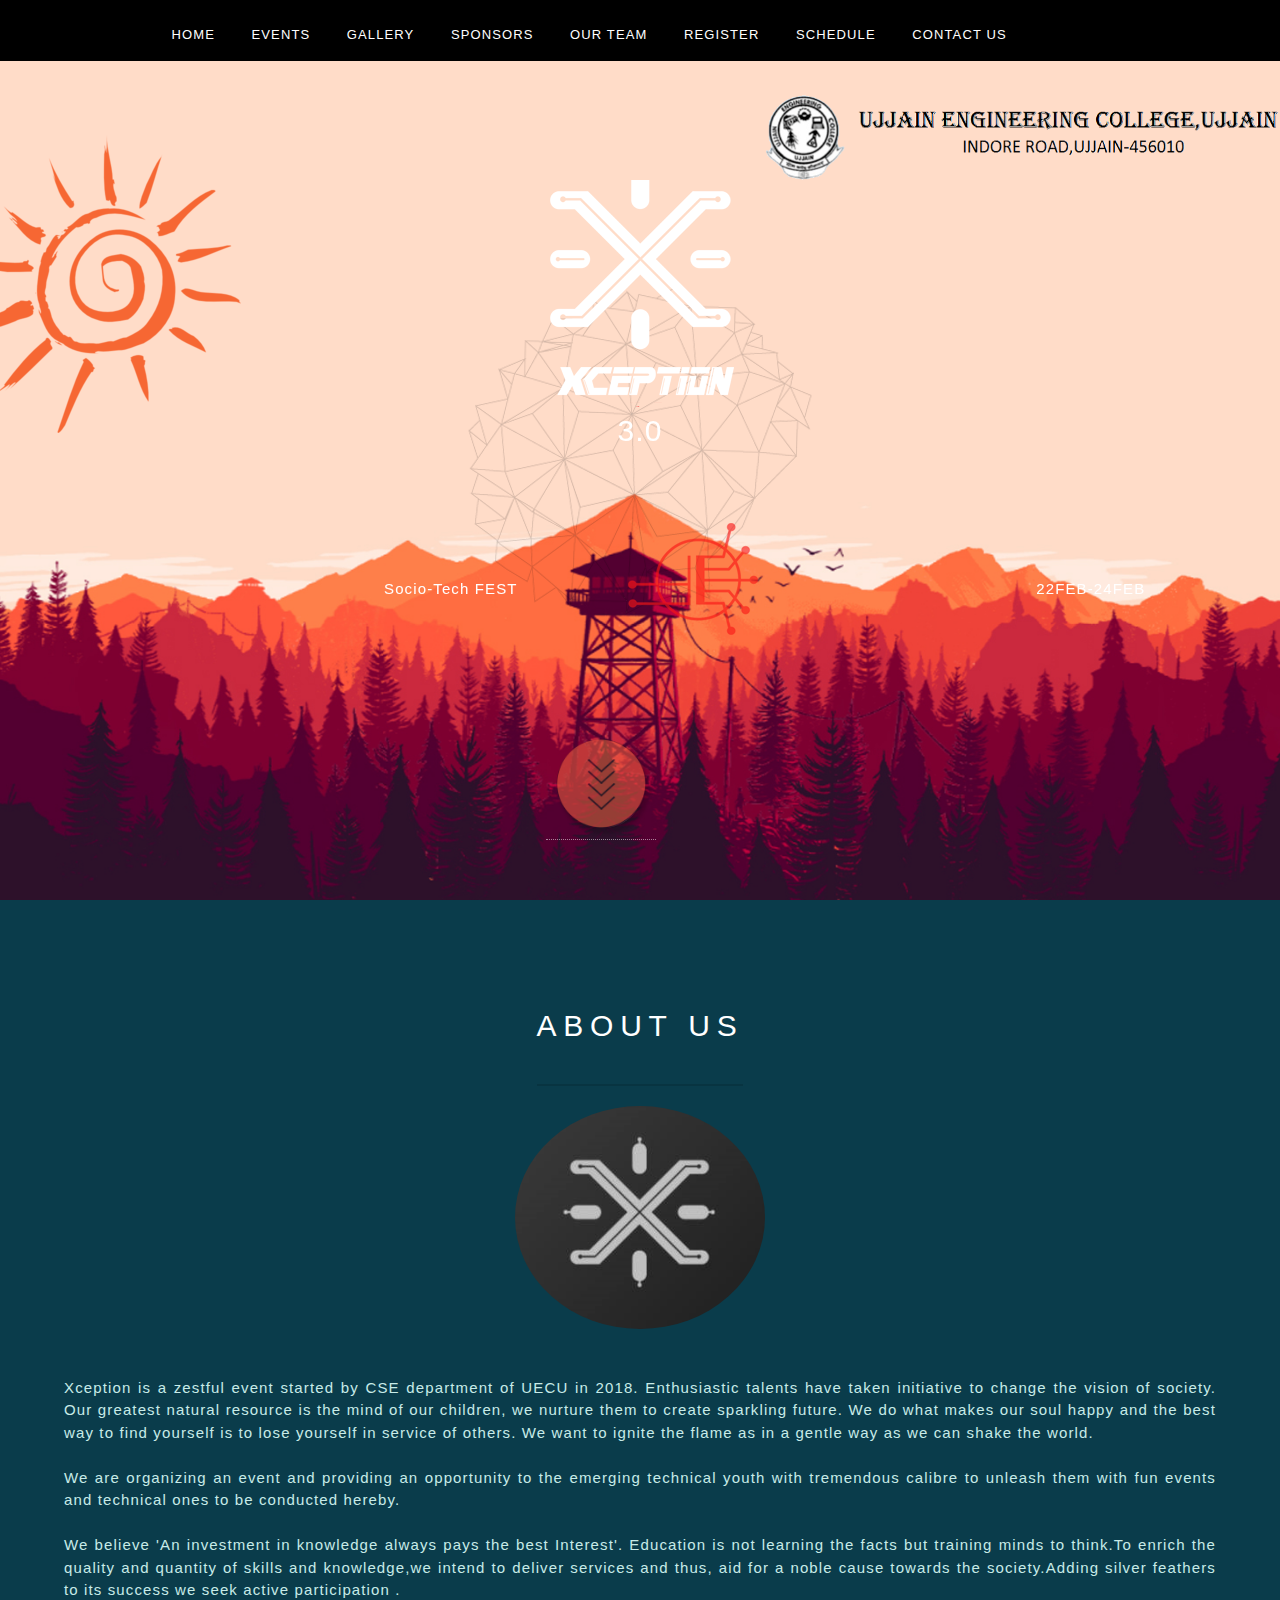
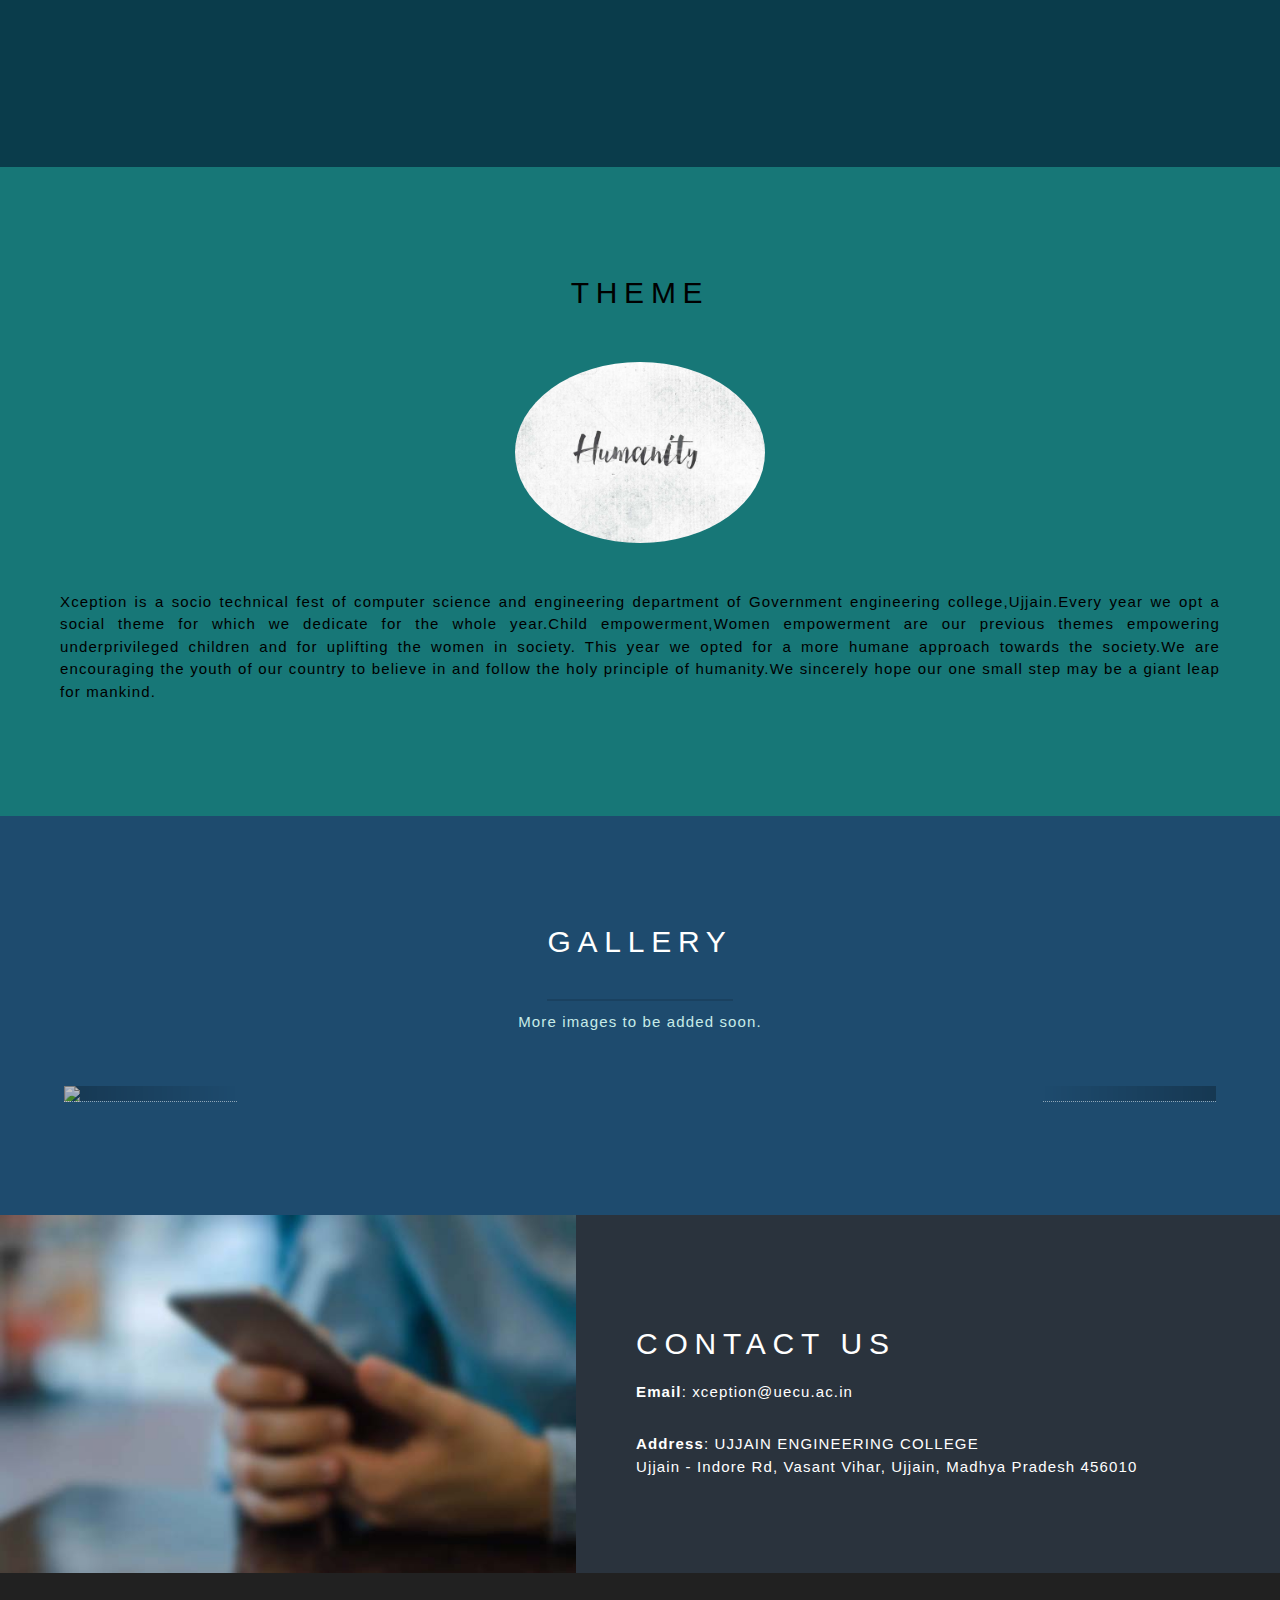
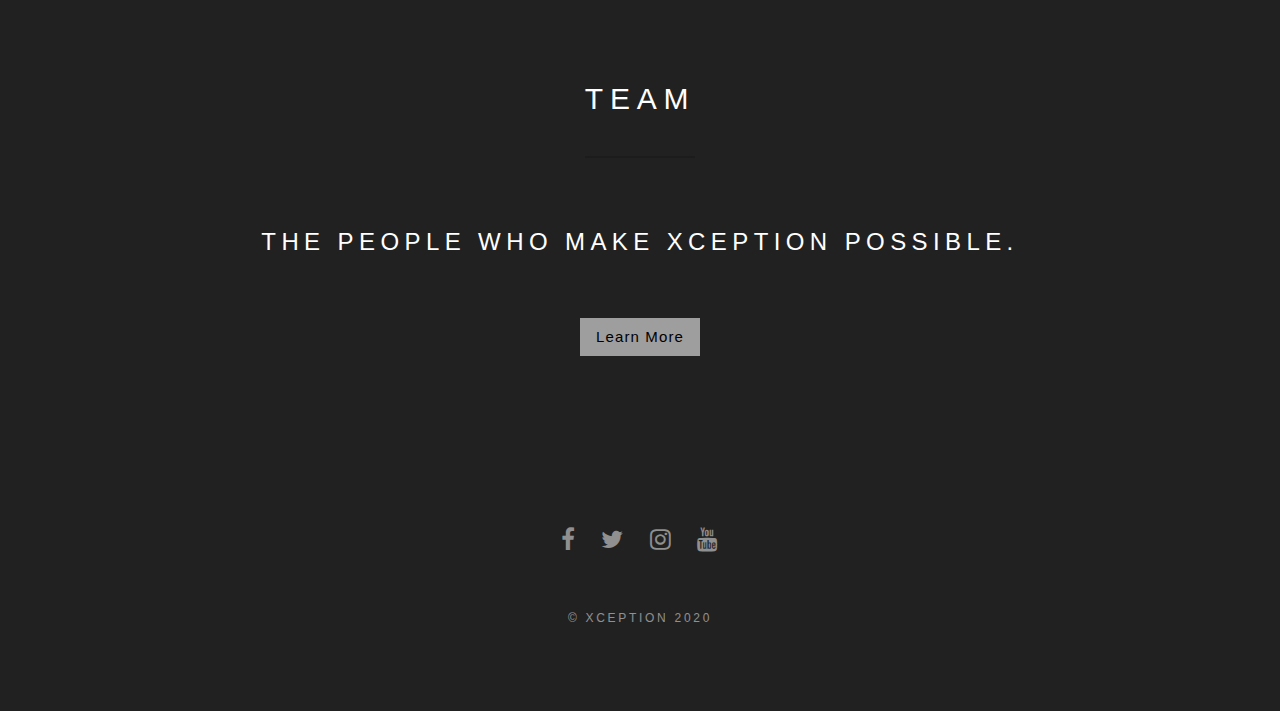
==== commit c325d4f2: "Add files via upload" ====
--- a/index.html
+++ b/index.html
@@ -220,7 +220,7 @@
 	            </div>
 
 	            <!-- Collect the nav links, forms, and other content for toggling -->
-	            <div class="collapse navbar-collapse  navbar-main-collapse" id="top" style="padding-left:80px;  font-size:13px;">
+	            <div class="collapse navbar-collapse  navbar-main-collapse" id="top" style="  font-size:13px;">
 	                <ul class="nav navbar-nav" id="nav-list">
 	                    <!-- Hidden li included to remove active class from about link when scrolled up past about section -->
 											<li>
@@ -280,7 +280,7 @@
 			
 			<!-- Hero -->
 			<li class="layer" data-depth="0.20"><div class="title" data-0="opacity: 1;" data-top-bottom="opacity: 0;"><img class="has-retina" src="images/col2.png" alt="Opia">
-             <p style="color: white;" id="editVersion"> 3.0
+             <p style="color: white;font-size: 30px;" id="editVersion"> 3.0
 				</p><!-- Edit here  use id editVersion -->
 			</div></li>
 			
@@ -295,7 +295,7 @@
 			<li class="layer" data-depth="0.40" >
 				<div id="date-date" class="depth-1 flake1" data-0="opacity: 1;" data-top-bottom="opacity: 0;"><p style="color: white;float: left;">Socio-Tech FEST
 				</p>
-<p style="color: white; ">22FEB-24FEB
+<p  style="color: white; ">22FEB-24FEB
 				</p><!-- edit here use id editdate -->
 			</div>
 				<div class="depth-1 flake2" data-0="opacity: 1;" data-top-bottom="opacity: 0;"><img src="images/flakes/depth1/flakes2.png" alt="flake"></div>
@@ -406,9 +406,9 @@
 						<section class="spotlight">
 							<div class="image"><img src="images/contact-bg.jpg" alt="" /></div><div class="content">
 								<h2>Contact Us</h2>
-								<p style="color:white;"><b >Email</b>: Xception@uecu.ac.in</p>
+								<p style="color:white;"><b >Email</b>: xception@uecu.ac.in</p>
 								<p style="color:white;"><b >Address</b>:
-								UJJAIN ENGINERING COLLEGE<br/>
+								UJJAIN ENGINEERING COLLEGE<br/>
 								Ujjain - Indore Rd, Vasant Vihar, Ujjain, Madhya Pradesh 456010<br/>
 								</p>
 
--- a/css/style.css
+++ b/css/style.css
@@ -1133,11 +1133,6 @@
 		right: 40%;
 		top: 25%;
 	}
-#top
-{
-
-	padding-left: 30%;
-}
 }
 
 
@@ -1332,4 +1327,17 @@
 
 	margin-left: 100px;
 	
+}
+#top
+{
+	padding-left:80px;
+}
+@media all and (max-width: 760px) {
+#top
+{
+
+	padding-left: 0px;
+margin-left: 0%;
+}
+
 }